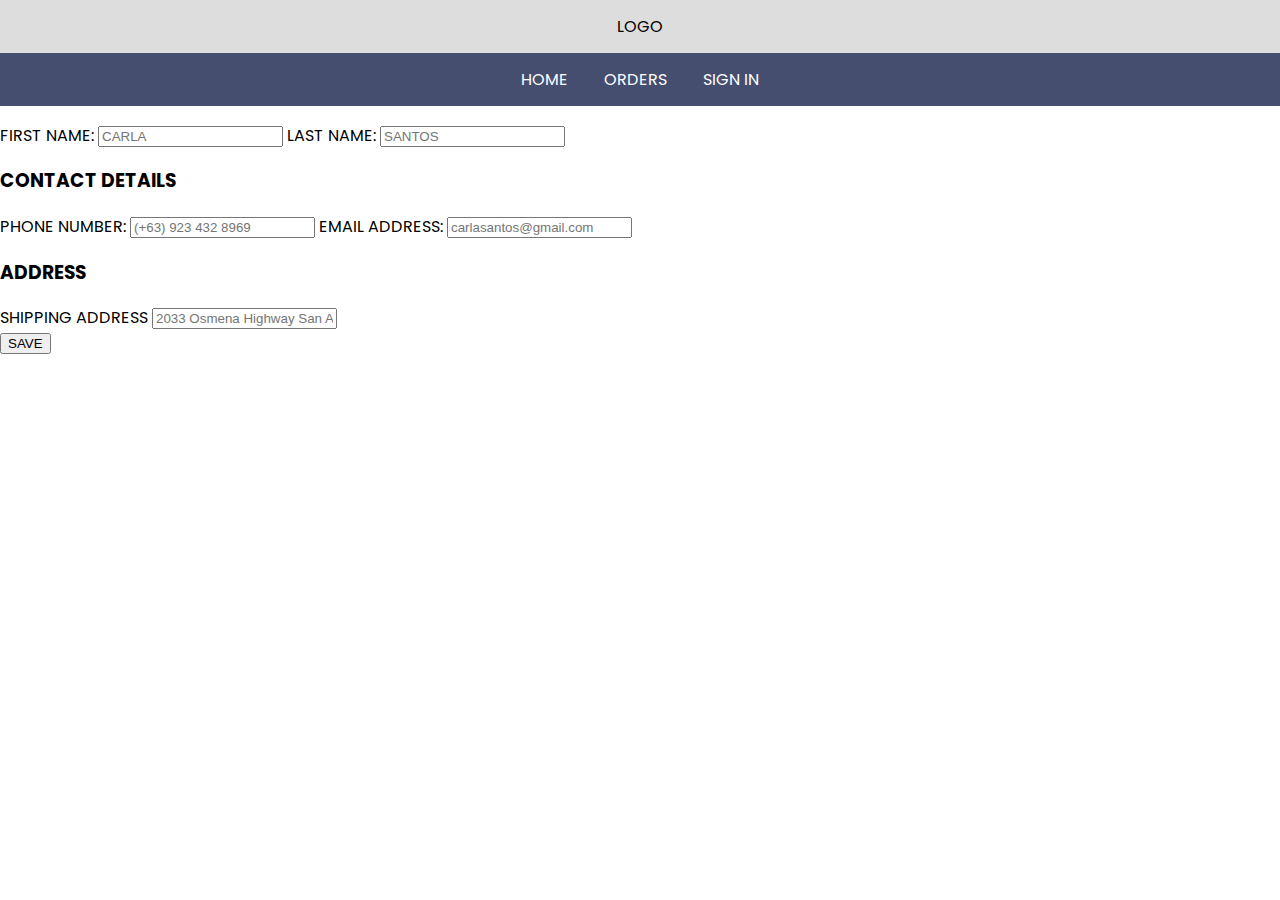
==== account.html @ 100e6734 "ADD - account.html" ====
<!DOCTYPE html>
<html lang="en">
  <head>
    <meta charset="UTF-8">
    <meta http-equiv="X-UA-Compatible" content="IE=edge">
    <meta name="viewport" content="width=device-width, initial-scale=1.0">
    <title>Tropical Hut</title>
    <link rel="stylesheet" type="text/css" href="styles.css">
    <link rel="icon" href="images/icon/online_fraud.png" type="image/png">
  </head>
  
<!-- BODY -->
<body>

  <!-- NAVIGATION BAR -->
  <nav>
    <ul>
      <a href="index.html">LOGO</a>
      <li><a href="index.html">HOME</a></li>
      <li><a href="about.html">ORDERS</a></li>
      <li><a href="contact.html">SIGN IN</a></li>
    </ul>
  </nav>

<!-- ACCOUNT SECTION -->
  <section class="account-section">
    <div class="account-container">
        <h2>ACCOUNT SETTINGS</h2>

        <form id = "account-form">
            <h3>PERSONAL INFORMATION</h3>
            <label for="name" id="name-label">FIRST NAME:
                <input 
                    id="name" 
                    type="text" 
                    placeholder="CARLA"
                    required>
                </input>
            </label>

            <label for="name" id="name-label">LAST NAME:
                <input 
                    id="name" 
                    type="text" 
                    placeholder="SANTOS"
                    required>
                </input>
            </label>

            <h3>CONTACT DETAILS</h3>
            <label for="name" id="name-label">PHONE NUMBER:
                <input 
                    id="name" 
                    type="text" 
                    placeholder="(+63) 923 432 8969"
                    required>
                </input>
            </label>

            <label for="name" id="name-label">EMAIL ADDRESS:
                <input 
                    id="name" 
                    type="text" 
                    placeholder="carlasantos@gmail.com"
                    required>
                </input>
            </label>

            <h3>ADDRESS</h3>
            <label for="name" id="name-label">SHIPPING ADDRESS
                <input 
                    id="name" 
                    type="text" 
                    placeholder="2033 Osmena Highway San Andres Bukid Manila, Barangay 738, Malate Metro Manila"
                    required>
                </input>
            </label>
        </form>

        <button>SAVE</button>
            
        </div>
    </div>
  </section>



</body>
</html>
---- styles.css ----
@import url('https://fonts.googleapis.com/css2?family=Poppins&display=swap');


/* BODY - START */

body{
  margin: 0;
  font-family: 'Poppins', sans-serif;
}

/* BODY - END */

/* NAVIGATION BAR  -START */
nav {
    position: fixed;
    top: 0;
    left: 0;
    width: 100%;
    color: #fff;
    background-color: #454E6F;
    overflow: hidden;
    z-index: 999;
  }
  
  nav ul {
    margin: 0;
    padding: 0;
    list-style: none;
    text-align: center;
  }
  
  nav li {
    display: inline-block;
  }
  
  nav a {
    display: block;
    color: white;
    text-align: center;
    padding: 14px 16px;
    text-decoration: none;
  }
  
  nav a:hover {
    background-color: #ddd;
    color: black;
  }

/* NAVIGATION BAR  - END */

/* FOOTER - START */
.footer-section{
  display: block;
  height: fit-content;
}

  .footer-text{
    display: flex;
    justify-content: center;
  }

  .footer-section h5{
    text-align: center;
    height: fit-content;
    font-weight: 500;
    font-size: 20px;
    line-height: 30px;

    color: #60646C;
  }

  .footer-section .contents{
    display: inline;
    width: 600px;
    padding-right: 30px;
  }

  .footer-section .about{
    display: inline;
    width: 600px;
  }

  .footer-section h4{
    width: fit-content;
  }

  .footer-section p{
    width: fit-content;
    text-align: justify;
  }

  .footer-section a{
    width: fit-content;
    color:#0E2038;
  }

  .footer-section a:hover{
    color: #EF6787;

  }

/* FOOTER - END */

/* HOMEPAGE - START*/

  /* First Section */
  .first-section {
    background-color: #F3F7FF; 
    padding: 52px 20px 20px 20px 20px; 
    display: flex;
    justify-content: center;
    height: 100vh;
  }

    .first-section h1{
      font-weight: 600;
      font-size: 60px;
      line-height: 55px;
      padding-bottom: 40px;
      color: #012A4A;
    }

    .online-fraud-text{
      display: inline;
      color: #EF6787;
    }

    .first-section h3{
      font-weight: 500;
      font-size: 39px;
      line-height: 50px;
      text-align: justify;
      padding-bottom: 50px;
      color: #012A4A;
    }

    .first-section ul li{
      text-decoration: none;
      width: fit-content;
      height: fit-content;
      display: inline-block
    }

    .title-text{
      padding-right: 170px;
    }

    .first-section ul{
      list-style-type: none;
      align-items: center;
      display: flex;
      width: fit-content;
      height: 100vh;
    }

    .first-section img{
      width: 552px;
      height: 420px;
      scale: 1.3;
    }

    .start-button {
      background-color: #454E6F; 
      border-radius: 50px; 
      color: white; 
      padding: 20px 35px; 
      text-align: center;
      text-decoration: none; 
      display: inline-block;
      font-size: 20px;
      cursor: pointer; 
      box-shadow: none;
      border: none;
    }

    .start-button:hover{
      background-color:  #566394;      
    }


  /* Content Section */

  .content-section{
    text-align: center;
    display: block;
    height: 100vh;
  }

    .content-section h2{
      font-weight: 600;
      font-size: 39px;
      line-height: 55px;
      color: #0E2038;
      padding-top: 10px;
    }

    .content-section ul li{
      width: fit-content;
      height: fit-content;
      display: inline-block
    }

    .content-section ul{
      list-style-type: none;
      display: flex;
      width: inherit;
      justify-content: center;
      height: 400px;
      gap: 50px;
      padding: 100px 0;
      
    }

    .content-section a{
      font-weight: 600;
      font-size: 18px;
      line-height: 27px;
      color: #454E6F;
    }

    .content-section ul li div{
      width: 283px;
      height: 230px;
    }

    .content-section a{
      text-decoration: none;
    }

    .overlay{
      background: rgba(137, 194, 217, 0.2);
    }

    .content-section a:hover{
      color: #EF6787;
    }

    .content-image:hover .overlay{
      visibility: hidden;
    }

    .def-list .content-image{
      border: 5px solid #89C2D9;
      border-radius: 20px;
      background: url(images/contents/content1.png) no-repeat center;
      background-size: cover;
    }

    .types-list .content-image{
      border: 5px solid #89C2D9;
      border-radius: 20px;
      background: url(images/contents/content2.png) no-repeat center;
      background-size: cover;
    }

    .protect-list .content-image{
      border: 5px solid #89C2D9;
      border-radius: 20px;
      background: url(images/contents/content3.png) no-repeat center;
      background-size: cover;
    }

    .victim-list .content-image{
      border: 5px solid #89C2D9;
      border-radius: 20px;
      background: url(images/contents/content4.png) no-repeat center;
      background-size: cover;
    }

  /* References Section */
  .references{
    background: rgba(178, 183, 200, 0.22);
    height: 55vh;
  }

    .references h2{
      font-weight: 600;
      font-size: 39px;
      line-height: 55px;
      color: #0E2038;
      padding-top: 10px;
      text-align: center;
    }

    .references ul{
      padding-left: 100px;
    }


    .references li{
      padding-bottom: 20px;
    }

    .references a{
      color: #0F2443;
    }

    .references a:hover{
      color: #EF6787;
    }

/* HOMEPAGE - END*/


/* DEFINITION - START*/

  .definition-section
{
  background: #EEF1F6;
  padding: 60px;
}
  .definition{
    background: #EEF1F6;
    display: flex;
    justify-content: center;
    padding: 100px 0 100px 0;
    height: fit-content;

  }
  .definition-section h2{
    text-align: center;
    color: #1E2023;
    font-weight: 600;
    font-size: 39px;
    line-height: 55px;
  }
  .definition-section p{
    font-weight: 500;
    font-size: 16px;
    line-height: 24px;
    text-align: justify;
    color: #1E2023;
    width: 552px;
  }
  .definition-img {
    background: url(images/definition/definition-image.PNG) no-repeat center;
    background-size: contain;
    width: 500px;
    height: 276px;
    margin: auto 20px auto 0;
  }
  .left{
    display: block;
    width: 696px;
  }

/* DEFINITION - END*/

/* TYPES OF ONLINE FRAUD - START*/

.type-section{
  background: #EEF1F6;
}

  .types-container-odd{
    display: flex;
    justify-content: center;
    background: rgba(96, 100, 108, 0.05);
    height: 290px;
  }

  .types-container-odd .num-container{
    margin-left: 50px;
    display: flex;
    justify-content: center;
    width: 174px;
    height: 201px;
    background: #768D9B;
    border-radius: 0px 0px 10px 10px; 
  }

  .types-container-even{
    display: flex;
    justify-content: center;
    background: #EEF1F6;
    height: 290px;
  }

  .types-container-even .num-container{
    margin-right: 50px;
    display: flex;
    justify-content: center;
    width: 174px;
    height: 201px;
    background: #768D9B;
    border-radius: 0px 0px 10px 10px; 
  }

  .type-section h2{
    width: 1051px;
    font-weight: 600;
    font-size: 31px;
    line-height: 46px;
    color: #0F2443;
    padding: 100px 0 50px 0;
    margin: auto;
    text-align: center;
  }

  .type-section h1{
    font-weight: 500;
    font-size: 96px;
    margin: 0;
    color: #FDFEFF;
    height: 201px;
    width: fit-content;
    line-height: 201px;
  }

  .type-section h4{
    color: #EA3F68;
    font-weight: 600;
    font-size: 24px;
    line-height: 36px;
  }

  .type-section p{
    font-weight: 500;
    font-size: 16px;
    line-height: 24px;
    text-align: justify;
    color: #1E2023;
  }

  .paragraph{
    display: block;
    width: 827px;
  }

/* TYPES OF ONLINE FRAUD  - END*/


/* HOW TO PROTECT - START */
.protect-section{
  background: #EEF1F6;;
    height: fit-content;
    padding: 50px 0;
}

  .protect-section h2{
      width: 940px;
      font-weight: 600;
      font-size: 31px;
      line-height: 46px;
      color: #0F2443;
      padding: 100px 0 100px 0;
      margin:auto;
      text-align: center;
  }
  .protect-section .card p{
    display: block;
    text-align: justify;
    font-weight: 500;
    font-size: 16px;
    line-height: 24px;
    color: #0F2443;
    padding: 40px;
  }
  .protect-section .container{
    display: flex;
    justify-content: center;
    align-items: center;
    flex-wrap: wrap;
    margin-top: 0;
  }

  .protect-section .container .card{
    width: 450px;
    height: 450px;
    background: rgba(96, 100, 108, 0.05);;
    margin:30px 10px;
    display:flex;
    flex-direction: column;
    box-shadow: 0.5px 10px #e6e6e6;
    transition:0.3s ease-in-out;
    margin-top: 5%;

  }
  .protect-section .container .card-container{
    display: flex;
    padding-bottom: 50px;
    justify-content: center;
  }
  .protect-section .container .card .imgBx{
    box-shadow: 0 5px 20px rbga (0,0,0,1.2);
  }

  .protect-section .container .card .imgBx .img-container
  {
    margin-left: auto;
    margin-right: auto;
    scale:0.7;
    border-radius: 15%;
    width: 100px;
    height: 100px;
  }

  .protect-section .container .card .imgBx .img-bg
  {
    margin-left: auto;
    margin-right: auto;
    border-radius: 50%;
    width: 100px;
    height: 100px;
    background: white;
  }

  .protect-section .imgBx:hover .img-container{
    transform: scale(1.1);
  }

  .protect-section .imgBx:hover .img-bg{
    transform: scale(1.1);
  }

  .protect-section .container .card .num-container{
    display: flex;
    justify-content: center;
    width: 48px;
    height: 60px;
    background: #768D9B;
    border-radius: 0px 0px 10px 0px;
  }
  .protect-section h1{
    height: 60px;
    width: fit-content;
    line-height: 60px;
    font-weight: 500;
    font-size: 20px;
    margin: 0;
    color: #FDFEFF;;
  }

  #img1{
    background: url(images/protect/1.png) no-repeat center;
    background-size:cover;
  }

  #img2{
    background: url(images/protect/2.png) no-repeat center;
    background-size:cover;
  }

  #img3{
    background: url(images/protect/3.png) no-repeat center;
    background-size:cover;
  }

  #img4{
    background: url(images/protect/4.png) no-repeat center;
    background-size:cover;
  }

  #img5{
    background: url(images/protect/5.png) no-repeat center;
    background-size:cover;
  }

  #img6{
    background: url(images/protect/6.png) no-repeat center;
    background-size:cover;
  }

  #img7{
    background: url(images/protect/7.png) no-repeat center;
    background-size:cover;
  }

  #img8{
    background: url(images/protect/8.png) no-repeat center;
    background-size:cover;
  }

  #img9{
    background: url(images/protect/9.png) no-repeat center;
    background-size:cover;
  }

  #img10{
    background: url(images/protect/10.png) no-repeat center;
    background-size:cover;
  }

  #img11{
    background: url(images/protect/11.png) no-repeat center;
    background-size:cover;
  }

  #img12{
    background: url(images/protect/12.png) no-repeat center;
    background-size:cover;
    scale: 0.6;
  }
/* HOW TO PROTECT - END */


/* WHAT TO DO - START  */
.victim-section{
  background: #EEF1F6;
  height: fit-content;
  padding: 50px 0;
}

  .victim-section .advice-container{
    display: block;
    margin:auto;
    width: fit-content;
  }

  .victim-section .img-container{
    width: 281px;
    height: 156px;
    border-radius: 10px;
  }

  .victim-section .img-bg{
    width: 281px;
    height: 156px;
    background: white;
    border-radius: 10px;
  }

  .victim-section .org-container{
    display: block;
    padding-right: 10px;
  }

  .victim-section .org-box{
    display: flex;
    margin-left: 15px;
    margin-top: 10px;
  }

  .victim-section .details-box{
    display: block;
  }

  .victim-section .box{
    display: flex;
    padding-bottom: 50px;
  }

  .victim-section .instruction{
    width: 863px;
    height: fit-content;
    background: #DBE3E7;
    border-radius: 0px 10px 0px 0px;

    padding: 15px 0;
    padding-left: 15px;
    font-weight: 500;
    font-size: 18px;
    line-height: 30px;
    text-align: justify;
    color: #35383D;
  }

  .victim-section .num-container{
    width: 150px;
    height: 227px;
    background: #768D9B;
    border-radius: 10px 0px 0px 10px;
    display: flex;
    justify-content: center;
  }

  .victim-section h5{
    font-weight: 500;
    font-size: 16px;
    line-height: 24px;
    color: #012A4A;
    margin: 10px 0;
    text-align: center;
  }

  .victim-section h1{
    font-weight: 500;
    font-size: 96px;
    margin: 0;
    color: #FDFEFF;
    height: 227px;
    width: fit-content;
    line-height: 227px;
  }

  .victim-section h2{
    width: 1038px;
    font-weight: 600;
    font-size: 31px;
    line-height: 46px;
    color: #0F2443;
    padding: 100px 0 100px 0;
    margin:auto;
    text-align: center;
  }

  .victim-section a{
    text-decoration: none;
  }

  .victim-section h5:hover{
    color: #EA3F68;
  }

  #ICC{
    background: url(images/victim/Seal_of_the_FBI_Internet_Crime_Complaint_Center.png) no-repeat center;
    background-size:contain;
    scale: 0.8; 
  }

  #FraudOrg{
    background: url(images/victim/fraudOrg.PNG) no-repeat center;
    background-size:contain;  
  }

  #BB{
    background: url(images/victim/BBB.png) no-repeat center;
    background-size:contain;
  }

  #DOJ{
    background: url(images/victim/DOJ.png) no-repeat center;
    background-size:contain;
    scale: 0.8; 
  }

  #PNP{
    background: url(images/victim/anti-cybercrime-group.png) no-repeat center;
    background-size:contain;
    scale: 0.8; 
  }

  #NBI{
    background: url(images/victim/nbi.png) no-repeat center;
    background-size:contain;
    scale: 0.8; 
  }
/* WHAT TO DO - END */

/* ABOUT - START*/
.about-section{
  height: fit-content;
  background:  #EEF1F6;
  display: flex;
  justify-content: center;
  padding: 220px 0 170px 0;
}

  .about-section h2{
    font-weight: 600;
    font-size: 39px;
    line-height: 55px;
    color: #35383D;
  }

  .about-section p{
    font-weight: 500;
    font-size: 16px;
    line-height: 24px;
    text-align: justify;
    color: #35383D;
    width: 552px;
  }

  .img-about{
    background: url(images/about/about-image.png) no-repeat center;
    background-size: contain;
    width: 500px;
    height: 276px;
    margin: auto 50px auto 0;
  }

  .about-text{
    display: block;
    margin-left: 50px;
  }

/* ABOUT - END */

/* CONTACT - START */
.contact-section{
  height: fit-content;
  background: #EEF1F6;
  padding: 220px 0 170px 0;
  display: block;
}

  .contact-icon{
    width: 89px;
    height: 90.96px;
  }

  .contact-section h2{
    font-weight: 600;
    font-size: 39px;
    line-height: 55px;
    color: #35383D;
    width: fit-content;
    height: fit-content;
    margin: 0 auto;
    margin-top: -80px;
    padding-bottom: 80px;
  }

  .contact-section h4{
    font-weight: 700;
    font-size: 20px;
    line-height: 30px;
    color: #35383D;
  }

  .contact-section h5{
    font-weight: 500;
    font-size: 16px;
    line-height: 24px;
    text-align: justify;
    width: fit-content;
    color: #35383D;  
    margin: auto;
  }

  .contact-box{
    width: 258px;
    height: 247px;
    display: block;
    text-align: center;
    margin: auto;
    padding: 0 100px;
  }

  .contact-icon{
    width: 258px;
  }

  .contact-container{
    width: fit-content;
    height: fit-content;
    display: flex;
    margin: auto;
    padding: 50px 0;
  }

  #email-img{
    background: url(images/contact/email.png) no-repeat center;
    background-size:contain;
  }

  #phone-img{
    background: url(images/contact/phone.png) no-repeat center;
    background-size:contain;
  }

  #office-img{
    background: url(images/contact/location.png) no-repeat center;
    background-size:contain;
  }
/* CONTACT - END */
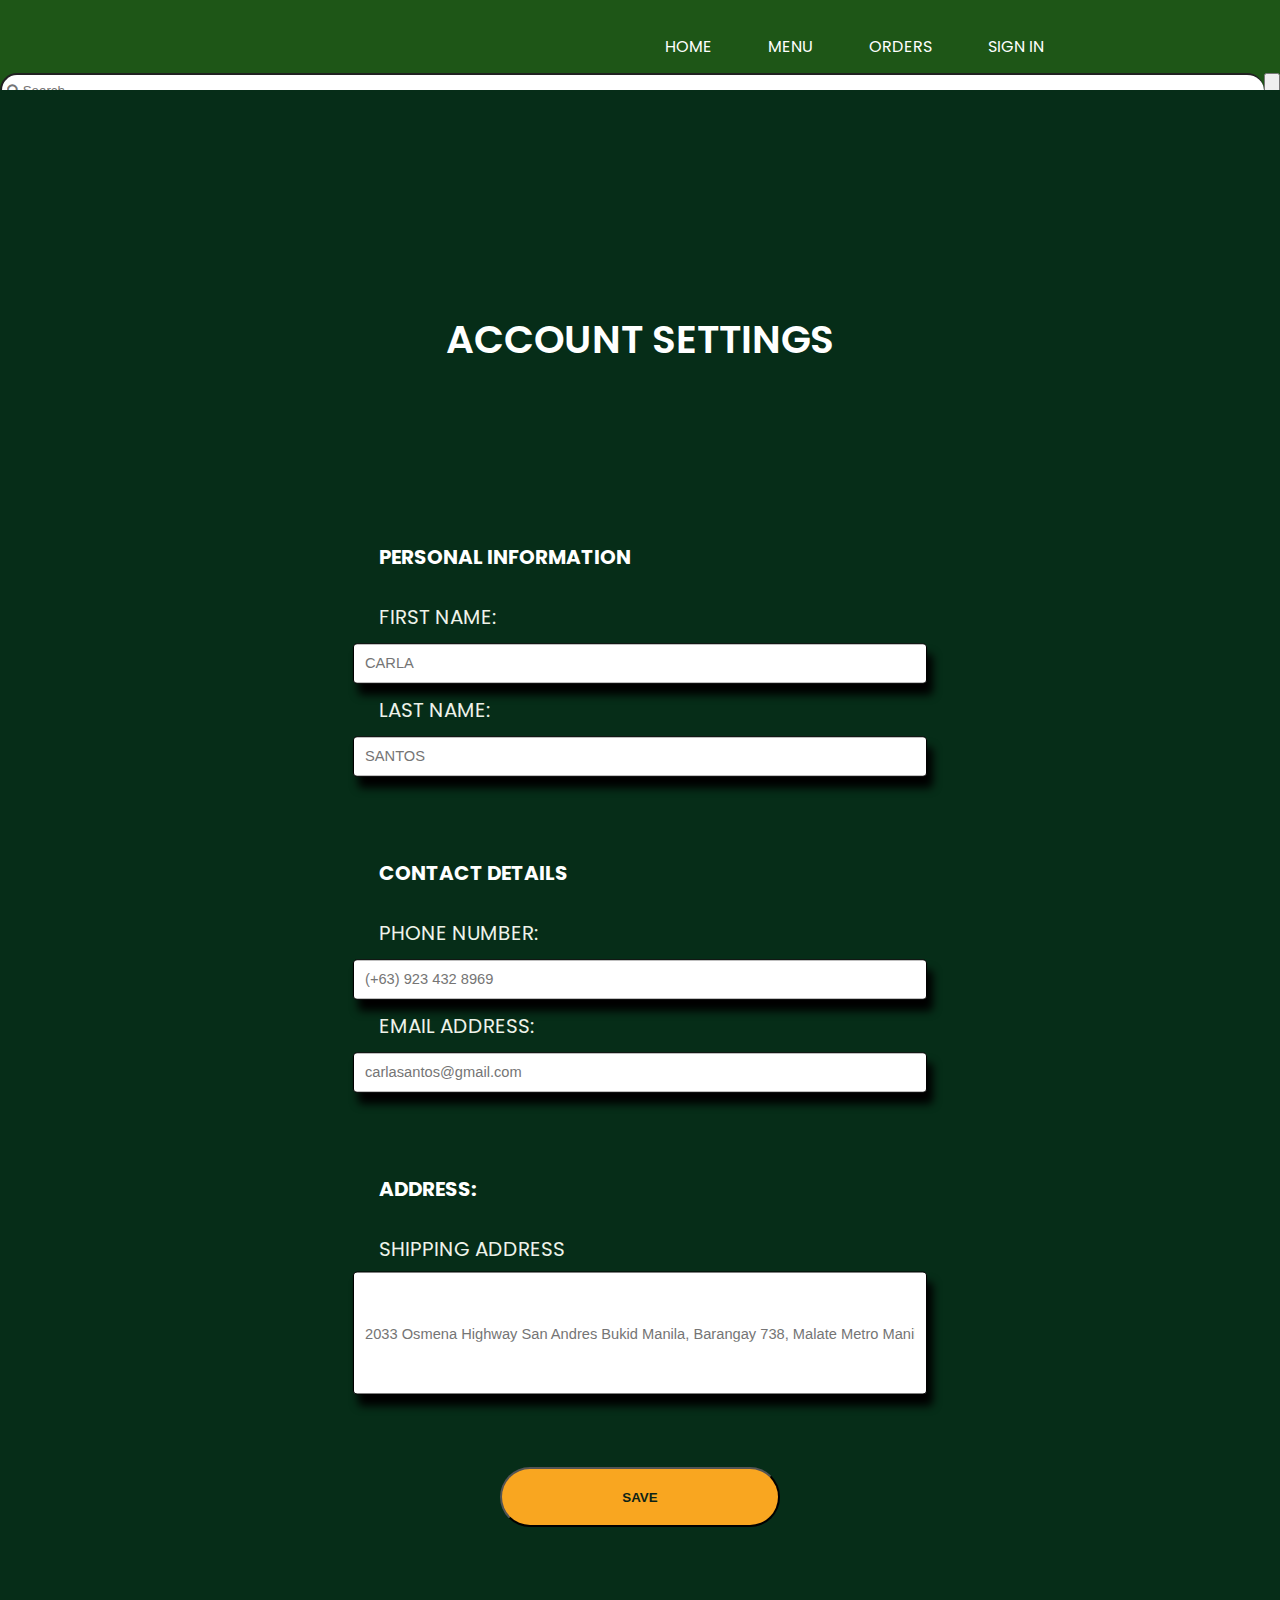
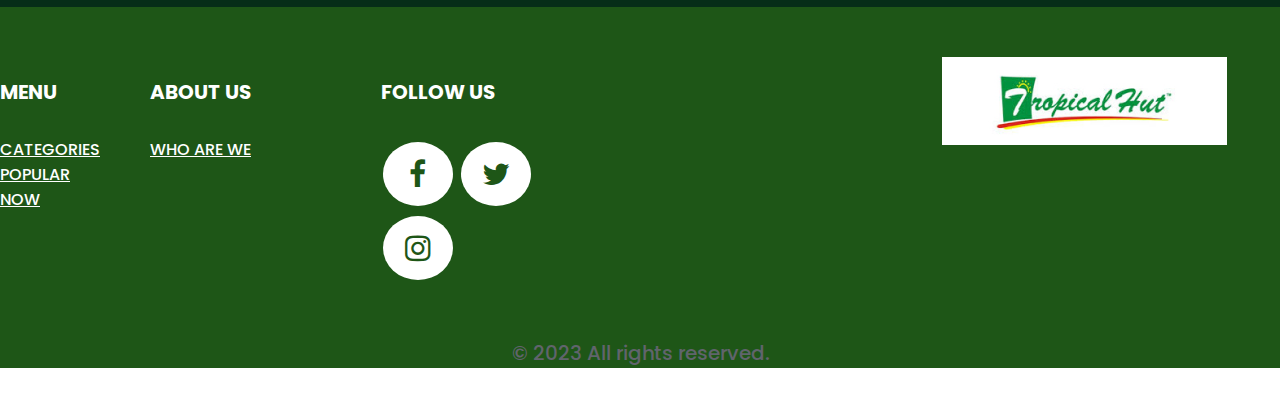
==== commit 62e69a86: "Add files via upload" ====
--- a/account.html
+++ b/account.html
@@ -1,89 +1,129 @@
-<!DOCTYPE html>
-<html lang="en">
-  <head>
-    <meta charset="UTF-8">
-    <meta http-equiv="X-UA-Compatible" content="IE=edge">
-    <meta name="viewport" content="width=device-width, initial-scale=1.0">
-    <title>Tropical Hut</title>
-    <link rel="stylesheet" type="text/css" href="styles.css">
-    <link rel="icon" href="images/icon/online_fraud.png" type="image/png">
-  </head>
-  
-<!-- BODY -->
-<body>
-
-  <!-- NAVIGATION BAR -->
-  <nav>
-    <ul>
-      <a href="index.html">LOGO</a>
-      <li><a href="index.html">HOME</a></li>
-      <li><a href="about.html">ORDERS</a></li>
-      <li><a href="contact.html">SIGN IN</a></li>
-    </ul>
-  </nav>
-
-<!-- ACCOUNT SECTION -->
-  <section class="account-section">
-    <div class="account-container">
-        <h2>ACCOUNT SETTINGS</h2>
-
-        <form id = "account-form">
-            <h3>PERSONAL INFORMATION</h3>
-            <label for="name" id="name-label">FIRST NAME:
-                <input 
-                    id="name" 
-                    type="text" 
-                    placeholder="CARLA"
-                    required>
-                </input>
-            </label>
-
-            <label for="name" id="name-label">LAST NAME:
-                <input 
-                    id="name" 
-                    type="text" 
-                    placeholder="SANTOS"
-                    required>
-                </input>
-            </label>
-
-            <h3>CONTACT DETAILS</h3>
-            <label for="name" id="name-label">PHONE NUMBER:
-                <input 
-                    id="name" 
-                    type="text" 
-                    placeholder="(+63) 923 432 8969"
-                    required>
-                </input>
-            </label>
-
-            <label for="name" id="name-label">EMAIL ADDRESS:
-                <input 
-                    id="name" 
-                    type="text" 
-                    placeholder="carlasantos@gmail.com"
-                    required>
-                </input>
-            </label>
-
-            <h3>ADDRESS</h3>
-            <label for="name" id="name-label">SHIPPING ADDRESS
-                <input 
-                    id="name" 
-                    type="text" 
-                    placeholder="2033 Osmena Highway San Andres Bukid Manila, Barangay 738, Malate Metro Manila"
-                    required>
-                </input>
-            </label>
-        </form>
-
-        <button>SAVE</button>
-            
-        </div>
-    </div>
-  </section>
-
-
-
-</body>
+<!DOCTYPE html>
+<html lang="en">
+  <head>
+    <meta charset="UTF-8">
+    <meta http-equiv="X-UA-Compatible" content="IE=edge">
+    <meta name="viewport" content="width=device-width, initial-scale=1.0">
+    <title>Tropical Hut</title>
+    <link rel="stylesheet" type="text/css" href="styles.css">
+    <link rel="icon" href="images/icon/online_fraud.png" type="image/png">
+    <link rel="stylesheet" href="https://cdnjs.cloudflare.com/ajax/libs/font-awesome/4.7.0/css/font-awesome.min.css">
+  </head>
+  
+<!-- BODY -->
+<body>
+
+<!-- NAVIGATION BAR -->
+<nav>
+    <ul>
+      <li><a href="index.html">HOME</a></li>
+      <li><a href="menu.html">MENU</a></li>
+      <li><a href="order.html">ORDERS</a></li>
+      <li><a href="account.html">SIGN IN</a></li>
+    </ul>
+    <div class="wrap">
+      <div class="search">
+         <input type="text" class="searchTerm" placeholder="&#xF002; Search" style="font-family:Arial, FontAwesome">
+         <button type="submit" class="searchButton">
+        </button>
+      </div>
+   </div>
+  </nav>
+
+<!-- ACCOUNT SECTION -->
+  <section class="account-section">
+    <div class="account-container">
+        <h2>ACCOUNT SETTINGS</h2>
+
+        <form id = "account-form">
+            <h3>PERSONAL INFORMATION</h3>
+            <label for="name" id="name-label">FIRST NAME:
+            </label>
+            <input 
+                    id="name" 
+                    type="text" 
+                    placeholder="CARLA"
+                    required>
+                </input>
+
+            <label for="name" id="name-label">LAST NAME:
+            </label>
+                <input 
+                    id="name" 
+                    type="text" 
+                    placeholder="SANTOS"
+                    required>
+                </input>
+
+            <h3>CONTACT DETAILS</h3>
+            <label for="name" id="name-label">PHONE NUMBER:
+            </label>
+                <input 
+                    id="name" 
+                    type="text" 
+                    placeholder="(+63) 923 432 8969"
+                    required>
+                </input>
+
+            <label for="name" id="name-label">EMAIL ADDRESS:
+            </label>
+                <input 
+                    id="name" 
+                    type="text" 
+                    placeholder="carlasantos@gmail.com"
+                    required>
+                </input>
+            
+
+            <h3>ADDRESS:</h3>
+            <label for="name" id="name-label">SHIPPING ADDRESS
+            </label>
+                <input class="address"
+                    id="name" 
+                    type="text" 
+                    placeholder="2033 Osmena Highway San Andres Bukid Manila, Barangay 738, Malate Metro Manila"
+                    required>
+                </input>
+            <div class="center">
+            <button class="start-button" onclick="location.href='index.html#content-section'">SAVE</button>
+        </div>
+    </form>
+
+        </div>
+    </div>
+  </section>
+
+    <!-- FOOTER SECTION -->
+    <section class="footer-section"> 
+        <div class="footer-container">
+          <div class="footer-menu">
+            <h3>MENU</h3>
+            <a href="menu.html">CATEGORIES</a><br>
+            <a href="#popular-now">POPULAR NOW</a>
+          </div>
+
+          <div class="footer-about">
+            <h3>ABOUT US</h3>
+            <a href="#who-section">WHO ARE WE</a>
+          </div>
+
+          <div class="footer-follow">
+            <h3>FOLLOW US</h3>
+            <div class="follow">
+            <i href="#" class="fa fa-facebook"></i>
+            <i href="#" class="fa fa-twitter"></i>
+            <i href="#" class="fa fa-instagram"></i>
+          </div>
+        </div>
+          <div class="topicalhut"><img src="imgs/footer-logo.png" alt="topicalhut">
+          </div>
+        </div>
+        <h5>© 2023 All rights reserved.<h5>
+    </section>
+
+  </div>
+
+
+  </div>
+</body>
 </html>--- a/styles.css
+++ b/styles.css
@@ -5,853 +5,716 @@
 
 body{
   margin: 0;
-  font-family: 'Poppins', sans-serif;
+  font-family: 'Poppins';
 }
 
 /* BODY - END */
 
-/* NAVIGATION BAR  -START */
 nav {
-    position: fixed;
+  position: fixed;
+  top: 0;
+  left: 0;
+  width: 100%;
+  height: 10vh;
+  background-color: #1E5617;
+  overflow: hidden;
+  z-index: 999;
+}
+
+nav ul {
+  margin: 0;
+  padding-right: 200px;
+  list-style: none;
+  text-align: right;
+}
+
+nav li {
+  display: inline-block;
+  padding-right: 20px;
+  padding-top: 20px;
+}
+.search {
+  width: 100%;
+  position: relative;
+  display: flex;
+}
+
+.searchTerm {
+  width: 100%;
+  border-right: none;
+  padding: 5px;
+  height: 20px;
+  border-radius: 75px 75px;
+  outline: none;
+}
+.wrap{
+  position: relative;
     top: 0;
     left: 0;
-    width: 100%;
-    color: #fff;
-    background-color: #454E6F;
-    overflow: hidden;
-    z-index: 999;
-  }
-  
-  nav ul {
-    margin: 0;
-    padding: 0;
-    list-style: none;
-    text-align: center;
-  }
-  
-  nav li {
-    display: inline-block;
-  }
-  
-  nav a {
-    display: block;
-    color: white;
-    text-align: center;
-    padding: 14px 16px;
-    text-decoration: none;
-  }
-  
-  nav a:hover {
-    background-color: #ddd;
-    color: black;
-  }
+    transform: none;
+}
+
+nav a {
+  display: block;
+  color: white;
+  text-align: center;
+  padding: 14px 16px;
+  text-decoration: none;
+}
+
+nav a:hover {
+  border-radius: 75px 75px;
+  background-color: #FDE125;
+  color: black;
+}
 
 /* NAVIGATION BAR  - END */
 
-/* FOOTER - START */
-.footer-section{
-  display: block;
-  height: fit-content;
-}
-
-  .footer-text{
-    display: flex;
-    justify-content: center;
-  }
-
-  .footer-section h5{
-    text-align: center;
-    height: fit-content;
-    font-weight: 500;
-    font-size: 20px;
-    line-height: 30px;
-
-    color: #60646C;
-  }
-
-  .footer-section .contents{
-    display: inline;
-    width: 600px;
-    padding-right: 30px;
-  }
-
-  .footer-section .about{
-    display: inline;
-    width: 600px;
-  }
-
-  .footer-section h4{
-    width: fit-content;
-  }
-
-  .footer-section p{
-    width: fit-content;
-    text-align: justify;
-  }
-
-  .footer-section a{
-    width: fit-content;
-    color:#0E2038;
-  }
-
-  .footer-section a:hover{
-    color: #EF6787;
-
-  }
-
-/* FOOTER - END */
-
 /* HOMEPAGE - START*/
 
-  /* First Section */
-  .first-section {
-    background-color: #F3F7FF; 
+  /* Home Section */
+  .home-section{
+    background-color: #195115; 
+  }
+  .home-section img{
+    background-position: center;
+    background-size: cover;
+    height: 80vh;
+  }
+  /* Categories Section */
+  .categories-section{
     padding: 52px 20px 20px 20px 20px; 
     display: flex;
     justify-content: center;
+    background: #195115;
     height: 100vh;
-  }
-
-    .first-section h1{
-      font-weight: 600;
-      font-size: 60px;
-      line-height: 55px;
-      padding-bottom: 40px;
-      color: #012A4A;
-    }
-
-    .online-fraud-text{
-      display: inline;
-      color: #EF6787;
-    }
-
-    .first-section h3{
-      font-weight: 500;
-      font-size: 39px;
-      line-height: 50px;
-      text-align: justify;
-      padding-bottom: 50px;
-      color: #012A4A;
-    }
-
-    .first-section ul li{
-      text-decoration: none;
-      width: fit-content;
-      height: fit-content;
-      display: inline-block
-    }
-
-    .title-text{
-      padding-right: 170px;
-    }
-
-    .first-section ul{
-      list-style-type: none;
-      align-items: center;
-      display: flex;
-      width: fit-content;
-      height: 100vh;
-    }
-
-    .first-section img{
-      width: 552px;
-      height: 420px;
-      scale: 1.3;
-    }
-
-    .start-button {
-      background-color: #454E6F; 
-      border-radius: 50px; 
-      color: white; 
-      padding: 20px 35px; 
-      text-align: center;
-      text-decoration: none; 
-      display: inline-block;
-      font-size: 20px;
-      cursor: pointer; 
-      box-shadow: none;
-      border: none;
-    }
-
-    .start-button:hover{
-      background-color:  #566394;      
-    }
-
-
-  /* Content Section */
-
-  .content-section{
-    text-align: center;
-    display: block;
-    height: 100vh;
-  }
-
-    .content-section h2{
-      font-weight: 600;
-      font-size: 39px;
-      line-height: 55px;
-      color: #0E2038;
-      padding-top: 10px;
-    }
-
-    .content-section ul li{
-      width: fit-content;
-      height: fit-content;
-      display: inline-block
-    }
-
-    .content-section ul{
-      list-style-type: none;
-      display: flex;
-      width: inherit;
-      justify-content: center;
-      height: 400px;
-      gap: 50px;
-      padding: 100px 0;
       
-    }
-
-    .content-section a{
-      font-weight: 600;
-      font-size: 18px;
-      line-height: 27px;
-      color: #454E6F;
-    }
-
-    .content-section ul li div{
-      width: 283px;
-      height: 230px;
-    }
-
-    .content-section a{
-      text-decoration: none;
-    }
-
-    .overlay{
-      background: rgba(137, 194, 217, 0.2);
-    }
-
-    .content-section a:hover{
-      color: #EF6787;
-    }
-
-    .content-image:hover .overlay{
-      visibility: hidden;
-    }
-
-    .def-list .content-image{
-      border: 5px solid #89C2D9;
-      border-radius: 20px;
-      background: url(images/contents/content1.png) no-repeat center;
-      background-size: cover;
-    }
-
-    .types-list .content-image{
-      border: 5px solid #89C2D9;
-      border-radius: 20px;
-      background: url(images/contents/content2.png) no-repeat center;
-      background-size: cover;
-    }
-
-    .protect-list .content-image{
-      border: 5px solid #89C2D9;
-      border-radius: 20px;
-      background: url(images/contents/content3.png) no-repeat center;
-      background-size: cover;
-    }
-
-    .victim-list .content-image{
-      border: 5px solid #89C2D9;
-      border-radius: 20px;
-      background: url(images/contents/content4.png) no-repeat center;
-      background-size: cover;
-    }
-
-  /* References Section */
-  .references{
-    background: rgba(178, 183, 200, 0.22);
-    height: 55vh;
-  }
-
-    .references h2{
-      font-weight: 600;
-      font-size: 39px;
-      line-height: 55px;
-      color: #0E2038;
-      padding-top: 10px;
-      text-align: center;
-    }
-
-    .references ul{
-      padding-left: 100px;
-    }
-
-
-    .references li{
-      padding-bottom: 20px;
-    }
-
-    .references a{
-      color: #0F2443;
-    }
-
-    .references a:hover{
-      color: #EF6787;
-    }
-
-/* HOMEPAGE - END*/
-
-
-/* DEFINITION - START*/
-
-  .definition-section
-{
-  background: #EEF1F6;
-  padding: 60px;
-}
-  .definition{
-    background: #EEF1F6;
-    display: flex;
-    justify-content: center;
-    padding: 100px 0 100px 0;
-    height: fit-content;
-
-  }
-  .definition-section h2{
-    text-align: center;
-    color: #1E2023;
+  }
+  .categories-section h2{
     font-weight: 600;
     font-size: 39px;
     line-height: 55px;
-  }
-  .definition-section p{
-    font-weight: 500;
-    font-size: 16px;
-    line-height: 24px;
-    text-align: justify;
-    color: #1E2023;
-    width: 552px;
-  }
-  .definition-img {
-    background: url(images/definition/definition-image.PNG) no-repeat center;
-    background-size: contain;
-    width: 500px;
-    height: 276px;
-    margin: auto 20px auto 0;
-  }
-  .left{
+    color: #F29C00;
+    padding-top: 10px;
+    margin-left: 30px;
+  }
+  .categories-section h3{
+  padding-top: 3px;
+  }
+  .categories .categories-container{
     display: block;
-    width: 696px;
-  }
-
-/* DEFINITION - END*/
-
-/* TYPES OF ONLINE FRAUD - START*/
-
-.type-section{
-  background: #EEF1F6;
-}
-
-  .types-container-odd{
-    display: flex;
+    margin: auto;
+    width: fit-content;
+  }
+.categories-section .categories-container-item{
+  display: block;
+  padding-right: 10px;
+  width: 230px;
+  height: 250px;
+  background: #062D18;
+  border-radius: 10px;
+  margin-left: 15px;
+  text-align: center;
+  padding-bottom: 20px;
+  -webkit-transition: opacity 0.3s ease-in-out;
+  -moz-transition: opacity 0.3s ease-in-out;
+  -ms-transition: opacity 0.3s ease-in-out;
+  -o-transition: opacity 0.3s ease-in-out;
+  transition: opacity 0.3s ease-in-out;
+  opacity: 1;
+}
+.categories-container-item:hover {
+  opacity: 0.5;
+}
+.categories-section .categories-item-pic{
+  box-shadow: 0 5px 20px rbga (0,0,0,1.2);
+}
+.categories-section .img-container
+{
+  width: 281px;
+  height: 226px;
+  border-radius: 10px;
+}
+.categories-section .categories-item-text{
+height: 40px;
+width: 240px;
+background: #F9A620;
+border-radius: 10px;
+padding-bottom: 1px;
+}
+.categories-section .img-bg
+{
+  background: #062D18;
+  border-radius: 10px;
+}
+.categories-section .imgBx:hover .img-container{
+  transform: scale(1.1);
+}
+.categories-section .imgBx:hover .img-bg{
+  transform: scale(1.1);
+}
+.categories-section .categories-container-row{
+  display: flex;
+    margin-left: 15px;
+    margin-top: 40px;
+}
+#cat-1{
+  background: url(imgs/home/cat-1.png) no-repeat center;
+  object-fit: contain;
+  object-position: center;
+}
+#cat-2{
+  background: url(imgs/home/cat-2.png) no-repeat center;
+  object-fit: contain;
+  object-position: center;
+}
+#cat-3{
+  background: url(imgs/home/cat-3.png) no-repeat center;
+  object-fit: contain;
+  object-position: center;
+}
+#cat-4{
+  background: url(imgs/home/cat-4.png) no-repeat center;
+  object-fit: contain;
+  object-position: center;
+}
+#cat-5{
+  background: url(imgs/home/cat-5.png) no-repeat center;
+  object-fit: contain;
+  object-position: center;
+}
+#cat-6{
+  background: url(imgs/home/cat-6.png) no-repeat center;
+  object-fit: contain;
+  object-position: center;
+}
+#cat-7{
+  background: url(imgs/home/cat-7.png) no-repeat center;
+  object-fit: contain;
+  object-position: center;
+}
+#cat-8{
+  background: url(imgs/home/cat-8.png) no-repeat center;
+  object-fit: contain;
+  object-position: center;
+}
+.popular-section{
+  padding: 100px;
+    display: block;
+    height: 70vh;
+    background: #062D18;
+
+}
+.popular-section h2{
+  font-weight: 600;
+    font-size: 39px;
+    line-height: 55px;
+    color: #F29C00;
+    padding-top: 10px;
+    margin-left: 60px;
+}
+.popular-section .btn{
+  border-radius: 75px 75px;
+  background: #195115;
+  padding-top: 5px;
+  text-align: center;
+  width: 140px;
+  height: 30px;
+  color: #fff;
+}
+button.btn{
+  font-size: 15px;
+   padding:7px;
+   border: 1px solid #FFF;
+   color: #FFF;
+   display: block;
+   margin: 20px auto;
+   margin-bottom: 70px;
+   background: transparent;
+   transition: .2s ease-in-out 0s;
+}
+button.btn:hover{
+  cursor: pointer;
+  transform: scale(1.20);
+  background: #F29C00;
+  color: #000;
+  }
+.popular-section .popular-container{
+  display: flex;
+  margin-left: 15px;
+  margin-top: 40px;
+  text-align: center;
+  margin-right: 50px;
+}
+.popular-section .popular-text{
+  display: block;
+}
+.popular-section .popular-item{
+  background: #FDEB76;
+  display: block;
+  padding-right: 10px;
+  width: 230px;
+  height: 250px;
+  border-radius: 10px;
+  margin-left: 15px;
+  text-align: center;
+  padding-bottom: 20px;
+}
+.popular-section .img-container
+{
+  width: 100px;
+  height: 100px;
+  border-radius: 50px;
+}
+.popular-section .h5{
+  display: flex;
+}
+.popular-section .img-bg
+{
+  background: #F29C00;
+  border-radius: 50px;
+  width: 50px;
+  height: 60px;
+}
+.popular-section .imgBx:hover .img-container{
+  transform: scale(1.1);
+}
+.popular-section .imgBx:hover .img-bg{
+  transform: scale(1.1);
+}
+#burger{
+  background: url(images/home/burger.png) no-repeat center;
+  object-fit: contain;
+  object-position: center;
+}
+/*Start of Who Section*/
+.who-section{
+    text-align: center;
     justify-content: center;
-    background: rgba(96, 100, 108, 0.05);
-    height: 290px;
-  }
-
-  .types-container-odd .num-container{
-    margin-left: 50px;
-    display: flex;
-    justify-content: center;
-    width: 174px;
-    height: 201px;
-    background: #768D9B;
-    border-radius: 0px 0px 10px 10px; 
-  }
-
-  .types-container-even{
-    display: flex;
-    justify-content: center;
-    background: #EEF1F6;
-    height: 290px;
-  }
-
-  .types-container-even .num-container{
-    margin-right: 50px;
-    display: flex;
-    justify-content: center;
-    width: 174px;
-    height: 201px;
-    background: #768D9B;
-    border-radius: 0px 0px 10px 10px; 
-  }
-
-  .type-section h2{
-    width: 1051px;
-    font-weight: 600;
-    font-size: 31px;
-    line-height: 46px;
-    color: #0F2443;
-    padding: 100px 0 50px 0;
-    margin: auto;
-    text-align: center;
-  }
-
-  .type-section h1{
-    font-weight: 500;
-    font-size: 96px;
-    margin: 0;
-    color: #FDFEFF;
-    height: 201px;
-    width: fit-content;
-    line-height: 201px;
-  }
-
-  .type-section h4{
-    color: #EA3F68;
-    font-weight: 600;
-    font-size: 24px;
-    line-height: 36px;
-  }
-
-  .type-section p{
-    font-weight: 500;
-    font-size: 16px;
-    line-height: 24px;
-    text-align: justify;
-    color: #1E2023;
-  }
-
-  .paragraph{
+    padding: 100px;
     display: block;
-    width: 827px;
-  }
-
-/* TYPES OF ONLINE FRAUD  - END*/
-
-
-/* HOW TO PROTECT - START */
-.protect-section{
-  background: #EEF1F6;;
-    height: fit-content;
-    padding: 50px 0;
-}
-
-  .protect-section h2{
-      width: 940px;
-      font-weight: 600;
-      font-size: 31px;
-      line-height: 46px;
-      color: #0F2443;
-      padding: 100px 0 100px 0;
-      margin:auto;
-      text-align: center;
-  }
-  .protect-section .card p{
-    display: block;
-    text-align: justify;
-    font-weight: 500;
-    font-size: 16px;
-    line-height: 24px;
-    color: #0F2443;
-    padding: 40px;
-  }
-  .protect-section .container{
-    display: flex;
-    justify-content: center;
-    align-items: center;
-    flex-wrap: wrap;
-    margin-top: 0;
-  }
-
-  .protect-section .container .card{
-    width: 450px;
-    height: 450px;
-    background: rgba(96, 100, 108, 0.05);;
+    height: 70vh;
+    background: #fff;
+}
+.who-section .who-tropical-logo{
+  padding-top: 180px;
+}
+/*End of Who Section*/
+
+/*Start of Customer Section*/
+.customer-section{
+  padding-top: 100px;
+  background: #104911;
+  padding: 100px;
+  height: 120vh;
+  justify-content: center;
+}
+.customer-section h2{
+  text-align: center;
+  font-weight: 600;
+  font-size: 39px;
+  line-height: 55px;
+  color: #FDEEA1;
+  padding-top: 100px;
+  margin-left: 200px;
+}
+.customer-section h3{
+  color: #F29C00;
+}
+.customer-section .container{
+  display: inline-flex;
+  padding-bottom: 50px;
+  margin-left: 100px;
+}
+.customer-section .customer-container{
+  display: block;
+  margin:auto;
+  width: fit-content;
+
+}
+.customer-section img{
+width: 100px;
+height: 100px;
+border-radius: 50px;
+margin-right: 40px;
+}
+.customer-section .customer-review{
+margin-left: 20px;
+display: inline-block;
+}
+.customer-section .face{
+  display: flex;
+}
+.customer-section p{
+  padding-left: 140px;
+  color: #fff;
+}
+.customer-section .checked{
+  color: orange;
+}
+.customer-section .rate{
+  padding-left: 140px;
+}
+.customer-section .customer-container-left{
+    width: 700px;
+    height: 350px;
+    background: #0E4213;
     margin:30px 10px;
     display:flex;
     flex-direction: column;
-    box-shadow: 0.5px 10px #e6e6e6;
+    box-shadow: 0.5px 10px #062D18;
     transition:0.3s ease-in-out;
-    margin-top: 5%;
-
-  }
-  .protect-section .container .card-container{
-    display: flex;
-    padding-bottom: 50px;
+    margin-top: 10px;
     justify-content: center;
-  }
-  .protect-section .container .card .imgBx{
-    box-shadow: 0 5px 20px rbga (0,0,0,1.2);
-  }
-
-  .protect-section .container .card .imgBx .img-container
-  {
-    margin-left: auto;
-    margin-right: auto;
-    scale:0.7;
-    border-radius: 15%;
-    width: 100px;
-    height: 100px;
-  }
-
-  .protect-section .container .card .imgBx .img-bg
-  {
-    margin-left: auto;
-    margin-right: auto;
-    border-radius: 50%;
-    width: 100px;
-    height: 100px;
-    background: white;
-  }
-
-  .protect-section .imgBx:hover .img-container{
-    transform: scale(1.1);
-  }
-
-  .protect-section .imgBx:hover .img-bg{
-    transform: scale(1.1);
-  }
-
-  .protect-section .container .card .num-container{
-    display: flex;
-    justify-content: center;
-    width: 48px;
-    height: 60px;
-    background: #768D9B;
-    border-radius: 0px 0px 10px 0px;
-  }
-  .protect-section h1{
-    height: 60px;
-    width: fit-content;
-    line-height: 60px;
-    font-weight: 500;
-    font-size: 20px;
-    margin: 0;
-    color: #FDFEFF;;
-  }
-
-  #img1{
-    background: url(images/protect/1.png) no-repeat center;
-    background-size:cover;
-  }
-
-  #img2{
-    background: url(images/protect/2.png) no-repeat center;
-    background-size:cover;
-  }
-
-  #img3{
-    background: url(images/protect/3.png) no-repeat center;
-    background-size:cover;
-  }
-
-  #img4{
-    background: url(images/protect/4.png) no-repeat center;
-    background-size:cover;
-  }
-
-  #img5{
-    background: url(images/protect/5.png) no-repeat center;
-    background-size:cover;
-  }
-
-  #img6{
-    background: url(images/protect/6.png) no-repeat center;
-    background-size:cover;
-  }
-
-  #img7{
-    background: url(images/protect/7.png) no-repeat center;
-    background-size:cover;
-  }
-
-  #img8{
-    background: url(images/protect/8.png) no-repeat center;
-    background-size:cover;
-  }
-
-  #img9{
-    background: url(images/protect/9.png) no-repeat center;
-    background-size:cover;
-  }
-
-  #img10{
-    background: url(images/protect/10.png) no-repeat center;
-    background-size:cover;
-  }
-
-  #img11{
-    background: url(images/protect/11.png) no-repeat center;
-    background-size:cover;
-  }
-
-  #img12{
-    background: url(images/protect/12.png) no-repeat center;
-    background-size:cover;
-    scale: 0.6;
-  }
-/* HOW TO PROTECT - END */
-
-
-/* WHAT TO DO - START  */
-.victim-section{
-  background: #EEF1F6;
+    text-align: justify;
+    border-radius: 10px;
+}
+/*End of Who Section*/
+
+/*Start of Footer Section*/
+.footer-section{
+  display: block;
   height: fit-content;
-  padding: 50px 0;
-}
-
-  .victim-section .advice-container{
+  background: #1E5617;
+}
+
+.footer-section .footer-menu{
+  text-decoration: none;
+  width: fit-content;
+  height: fit-content;
+  display: inline-block
+}
+.footer-section .footer-about{
+  width: 258px;
+    height: 247px;
     display: block;
-    margin:auto;
-    width: fit-content;
-  }
-
-  .victim-section .img-container{
-    width: 281px;
-    height: 156px;
-    border-radius: 10px;
-  }
-
-  .victim-section .img-bg{
-    width: 281px;
-    height: 156px;
-    background: white;
-    border-radius: 10px;
-  }
-
-  .victim-section .org-container{
-    display: block;
-    padding-right: 10px;
-  }
-
-  .victim-section .org-box{
-    display: flex;
-    margin-left: 15px;
-    margin-top: 10px;
-  }
-
-  .victim-section .details-box{
-    display: block;
-  }
-
-  .victim-section .box{
-    display: flex;
-    padding-bottom: 50px;
-  }
-
-  .victim-section .instruction{
-    width: 863px;
-    height: fit-content;
-    background: #DBE3E7;
-    border-radius: 0px 10px 0px 0px;
-
-    padding: 15px 0;
-    padding-left: 15px;
-    font-weight: 500;
-    font-size: 18px;
-    line-height: 30px;
-    text-align: justify;
-    color: #35383D;
-  }
-
-  .victim-section .num-container{
-    width: 150px;
-    height: 227px;
-    background: #768D9B;
-    border-radius: 10px 0px 0px 10px;
-    display: flex;
-    justify-content: center;
-  }
-
-  .victim-section h5{
-    font-weight: 500;
-    font-size: 16px;
-    line-height: 24px;
-    color: #012A4A;
-    margin: 10px 0;
-    text-align: center;
-  }
-
-  .victim-section h1{
-    font-weight: 500;
-    font-size: 96px;
-    margin: 0;
-    color: #FDFEFF;
-    height: 227px;
-    width: fit-content;
-    line-height: 227px;
-  }
-
-  .victim-section h2{
-    width: 1038px;
-    font-weight: 600;
-    font-size: 31px;
-    line-height: 46px;
-    color: #0F2443;
-    padding: 100px 0 100px 0;
-    margin:auto;
-    text-align: center;
-  }
-
-  .victim-section a{
-    text-decoration: none;
-  }
-
-  .victim-section h5:hover{
-    color: #EA3F68;
-  }
-
-  #ICC{
-    background: url(images/victim/Seal_of_the_FBI_Internet_Crime_Complaint_Center.png) no-repeat center;
-    background-size:contain;
-    scale: 0.8; 
-  }
-
-  #FraudOrg{
-    background: url(images/victim/fraudOrg.PNG) no-repeat center;
-    background-size:contain;  
-  }
-
-  #BB{
-    background: url(images/victim/BBB.png) no-repeat center;
-    background-size:contain;
-  }
-
-  #DOJ{
-    background: url(images/victim/DOJ.png) no-repeat center;
-    background-size:contain;
-    scale: 0.8; 
-  }
-
-  #PNP{
-    background: url(images/victim/anti-cybercrime-group.png) no-repeat center;
-    background-size:contain;
-    scale: 0.8; 
-  }
-
-  #NBI{
-    background: url(images/victim/nbi.png) no-repeat center;
-    background-size:contain;
-    scale: 0.8; 
-  }
-/* WHAT TO DO - END */
-
-/* ABOUT - START*/
-.about-section{
+    text-align: left;
+    margin: auto;
+    padding: 0 50px;
+}
+.footer-section .footer-container{
+  width: fit-content;
   height: fit-content;
-  background:  #EEF1F6;
-  display: flex;
-  justify-content: center;
-  padding: 220px 0 170px 0;
-}
-
-  .about-section h2{
-    font-weight: 600;
-    font-size: 39px;
-    line-height: 55px;
-    color: #35383D;
-  }
-
-  .about-section p{
-    font-weight: 500;
-    font-size: 16px;
-    line-height: 24px;
-    text-align: justify;
-    color: #35383D;
-    width: 552px;
-  }
-
-  .img-about{
-    background: url(images/about/about-image.png) no-repeat center;
-    background-size: contain;
-    width: 500px;
-    height: 276px;
-    margin: auto 50px auto 0;
-  }
-
-  .about-text{
-    display: block;
-    margin-left: 50px;
-  }
-
-/* ABOUT - END */
-
-/* CONTACT - START */
-.contact-section{
+  display: flex;
+  margin: auto;
+  padding-top: 50px;
+  padding-right: 340px;
+}
+.footer-section h5{
+  text-align: center;
   height: fit-content;
-  background: #EEF1F6;
-  padding: 220px 0 170px 0;
-  display: block;
-}
-
-  .contact-icon{
-    width: 89px;
-    height: 90.96px;
-  }
-
-  .contact-section h2{
-    font-weight: 600;
-    font-size: 39px;
-    line-height: 55px;
-    color: #35383D;
-    width: fit-content;
-    height: fit-content;
-    margin: 0 auto;
-    margin-top: -80px;
-    padding-bottom: 80px;
-  }
-
-  .contact-section h4{
-    font-weight: 700;
-    font-size: 20px;
-    line-height: 30px;
-    color: #35383D;
-  }
-
-  .contact-section h5{
+  font-weight: 500;
+  font-size: 20px;
+  line-height: 30px;
+  color: #60646C;
+}
+.footer-section h3{
+  font-weight: 700;
+  font-size: 20px;
+  line-height: 30px;
+  padding-bottom: 10px;
+  color: #FFF;
+}
+.footer-section a{
     font-weight: 500;
     font-size: 16px;
     line-height: 24px;
     text-align: justify;
     width: fit-content;
-    color: #35383D;  
+    color: white;  
     margin: auto;
-  }
-
-  .contact-box{
-    width: 258px;
-    height: 247px;
-    display: block;
+}
+.footer-section i{
+  font-weight: 500;
+  font-size: 16px;
+  line-height: 24px;
+  text-align: justify;
+  width: fit-content;
+  color: #1E5617;  
+  margin: auto;
+}
+.footer-section .footer-follow {
+  display: inline-block;
+  margin-right: 400px;
+}
+.footer-section .topicalhut{
+  width: 190px;
+}
+
+.footer-section .fa {
+    padding: 20px;
+    font-size: 30px;
+    width: 30px;
     text-align: center;
+    text-decoration: none;
+    margin: 5px 2px;
+    border-radius: 50%;
+
+  }
+  
+  .fa:hover {
+      opacity: 0.7;
+  }
+  .fa-facebook {
+    background: #fff;
+  }
+  
+  .fa-twitter {
+    background: #fff;
+  }
+  
+  .fa-instagram {
+    background: #fff;
+  }
+
+.fa:hover {
+  opacity: 0.7;
+}
+
+/* Start of Account */
+
+.account-section{
+  background: #062D18;
+  padding-top: 180px;
+  align-items: center;
+  font-family: 'Poppins';
+}
+.account-section #account-form{
     margin: auto;
-    padding: 0 100px;
-  }
-
-  .contact-icon{
-    width: 258px;
-  }
-
-  .contact-container{
     width: fit-content;
-    height: fit-content;
+    padding-bottom: 10px;
+    line-height: 40px;
+}
+.account-section label{
+  display: flex;
+  font-size: 2ch;
+  color: #EEF3EA;
+}
+.account-section input{
+  scale: 1.1;
+  width: 500px;
+  padding: 12px 20px;
+  margin: 8px 0;
+  border: 1px solid;
+  padding: 10px;
+  box-shadow: 5px 10px 8px black;
+  border-radius: 4px;
+  color: black;
+}
+.account-section h3{
+  font-size: 2ch;
+  color: white;
+  display: block;
+  margin-top: 70px;
+}
+.account-section .address{
+  height: 90px;
+}
+.account-section h2{
+  text-align: center;
+  color: white;
+  font-weight: 600;
+  font-size: 39px;
+  line-height: 255px;
+}
+.account-section h1{
+  text-align: center;
+  font-size: 5ch;
+}
+.account-section .center{
+  display: flex;
+  justify-content: center;
+  align-items: center;
+  height: 200px;
+}
+.account-section .btn-container{
+  justify-content: center;
+  padding-right: 100px;
+}
+
+.account-section button{
+  padding: 10px 120px;
+  height: 60px;
+  font-weight: bold;
+  color: #0D2317 ;
+  background: #F9A620;
+  border-radius: 75px 75px;
+  text-align: center;
+  
+}
+.account-section button:hover{
+  cursor: pointer;
+  transform: scale(1.10);
+  background: #F29C00;
+  color: #fff;
+  }
+
+
+/* End of Account */
+
+/* Start of Order */
+
+.order-section {
+  border-collapse: collapse;
+  width: 100%;
+  padding-top: 150px;
+  margin-left: 80px;
+}
+.order-section th{
+  border: 1px solid #ddd;
+  padding: 8px;
+  font-weight: bold;
+  font-size: 2ch;
+}
+.order-section h2{
+  color: black;
+  font-weight: 600;
+  font-size: 39px;
+  line-height: 100px;
+  margin-left: 80px;
+}
+.order-section h3{
+  color: #fff;
+  font-weight: 600;
+  font-size: 2.5ch;
+  line-height: 100px;
+  text-align: center;
+  background-color: #062D18;
+}
+.order-section .order-right{
+  background-color: #062D18;
+  height: 1150px;
+  width: 600px;
+  margin-left: 100px;
+  border-radius: 10px;
+}
+.order-section span{
+  font-style: normal;
+  font-weight: 100;
+  color: white;
+  line-height: 1;
+}
+.order-section .order-right td{
+  color: #fff;
+}
+.order-section .table-list{
+  width: 1000px;
+}
+.order-section .table-summary{
+  width: 600px;
+  padding-right: 200px;
+}
+.order-section .table-summary span{
+  color: #F29C00;
+} 
+.order-section .order-right-bottom{
+  display: block;
+}
+.order-section .order-right-bottom h4{
+  display: block;
+  color: #F29C00;
+  margin-left: 60px;
+  font-size: 2ch;
+}
+.order-section .order-right-bottom h2{
+  display: block;
+  color: #fff;
+  font-size: 1.8ch;
+  line-height: 90%;
+}
+.order-section .row1{
+  color: #fff;
+  display: flex;
+}
+.order-section p{
+  color: #062D18;
+  font-weight: bold;
+}
+.order-section img{
+  height: 250px; 
+  width: 250px;
+}
+.order-section .table-list tr:hover{
+  background-color: #ddd;
+}
+.order-section th{
+  padding-top: 12px;
+  padding-bottom: 12px;
+  text-align: center;
+  border: none;
+}
+.order-section td{
+  text-align: center;
+  color: #0D2317;
+  font-size: 2ch;
+  font-weight: bold;
+}
+.order-section .order-table-{
+  display: flex;
+}
+.order-section .order-left{
+  margin-bottom: 180px;
+}
+#myform {
+  text-align: center;
+  padding: 5px;
+  border: 1px dotted #ccc;
+  margin: 2%;
+}
+.qty {
+  width: 70px;
+  height: 35px;
+  border-radius: 10px;
+  text-align: center;
+}
+input.qtyplus { 
+  width:35px; 
+  height:35px; 
+  border-radius: 50px; 
+  background-color: #0D2317;
+  color: #fff;}
+
+input.qtyminus { 
+  width:35px; 
+  height:35px;
+  border-radius: 50px;
+  background-color: #0D2317;
+  color: #fff;
+}
+.order-section .btn-container{
+  justify-content: center;
+  padding-right: 100px;
+}
+
+.order-section button{
+  padding: 10px 120px;
+  height: 70px;
+  font-size: 2ch;
+  font-weight: bold;
+  color: #0D2317 ;
+  background: #F9A620;
+  border-radius: 75px 75px;
+  text-align: center;
+  justify-content: center;
+  
+}
+.order-section button:hover{
+  cursor: pointer;
+  transform: scale(1.10);
+  background: #F29C00;
+  color: #fff;
+  }
+  .order-section .center{
     display: flex;
-    margin: auto;
-    padding: 50px 0;
-  }
-
-  #email-img{
-    background: url(images/contact/email.png) no-repeat center;
-    background-size:contain;
-  }
-
-  #phone-img{
-    background: url(images/contact/phone.png) no-repeat center;
-    background-size:contain;
-  }
-
-  #office-img{
-    background: url(images/contact/location.png) no-repeat center;
-    background-size:contain;
-  }
-/* CONTACT - END */
+    justify-content: center;
+    align-items: center;
+    height: 100px;
+  }
+  .order-section a{
+    display: flex;
+    justify-content: center;
+    align-items: center;
+   line-height: 3;
+   color: #80B918;
+  }
+/* End of Order */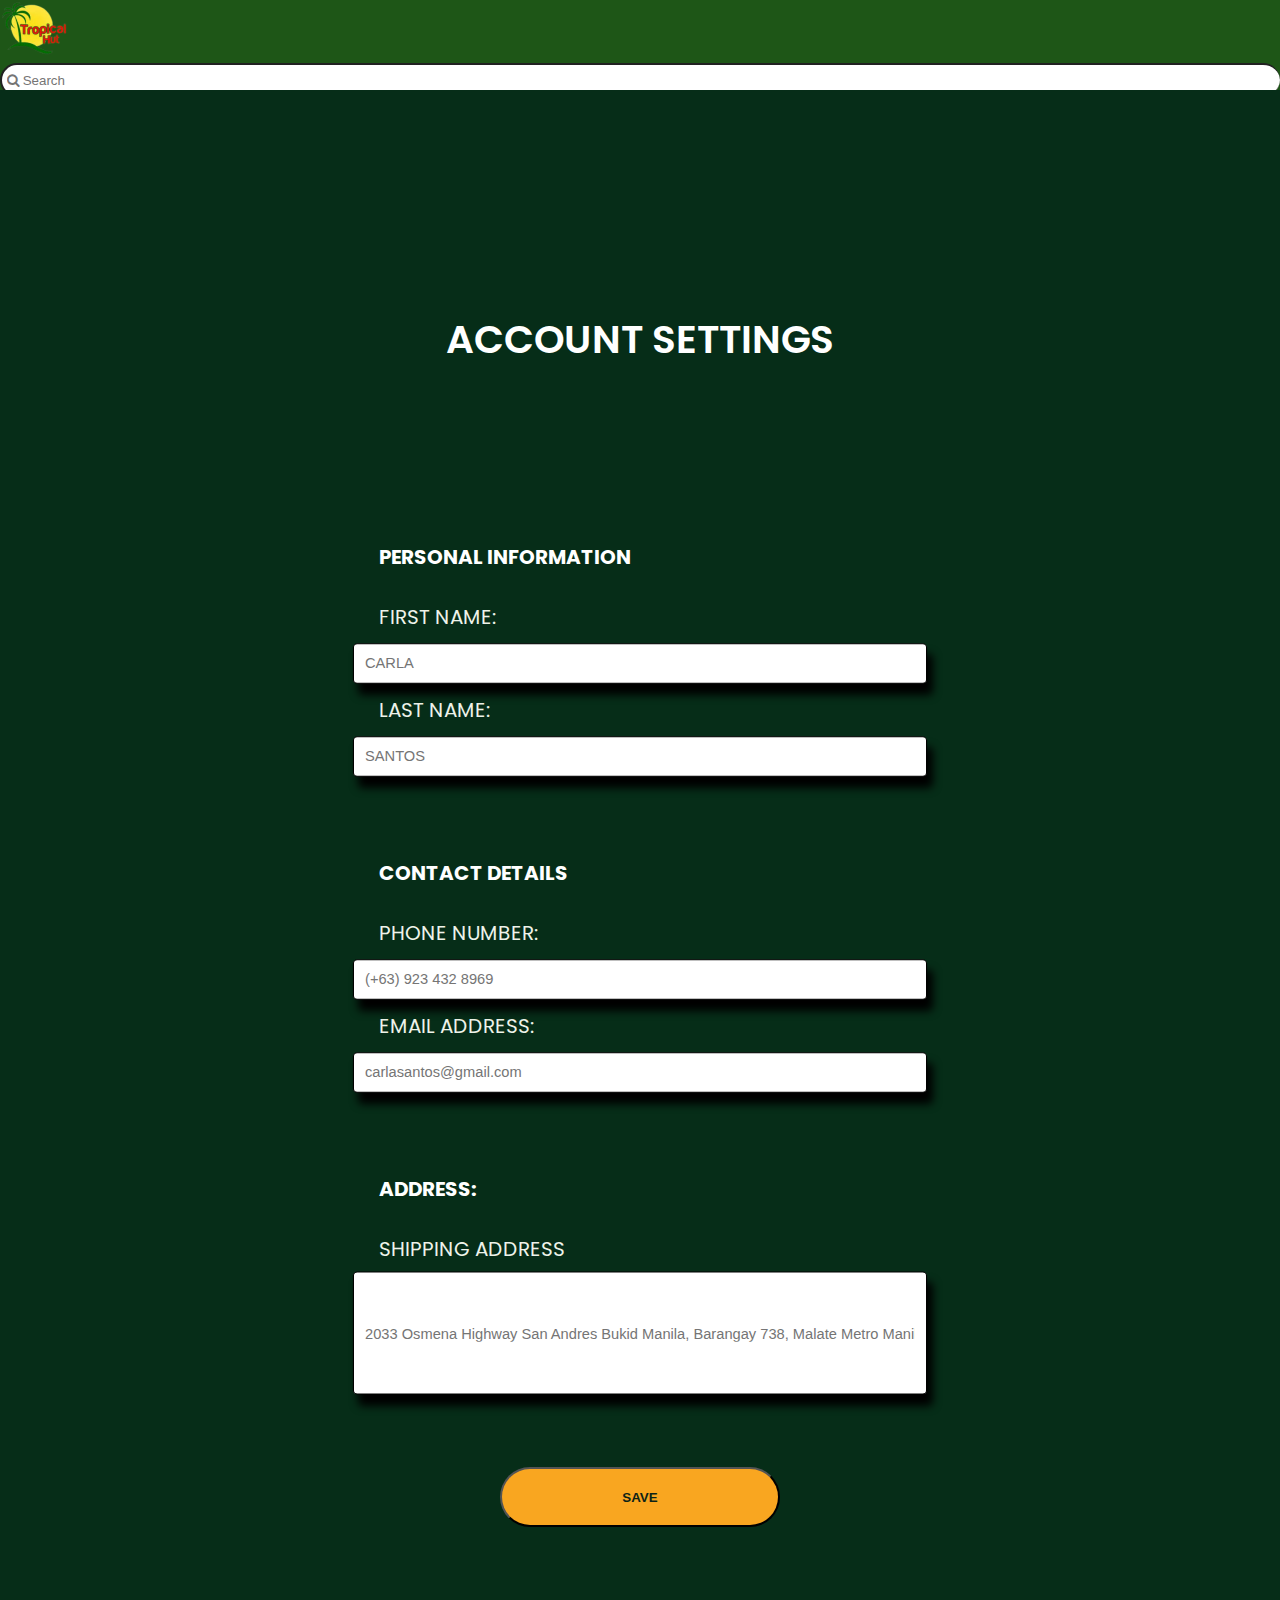
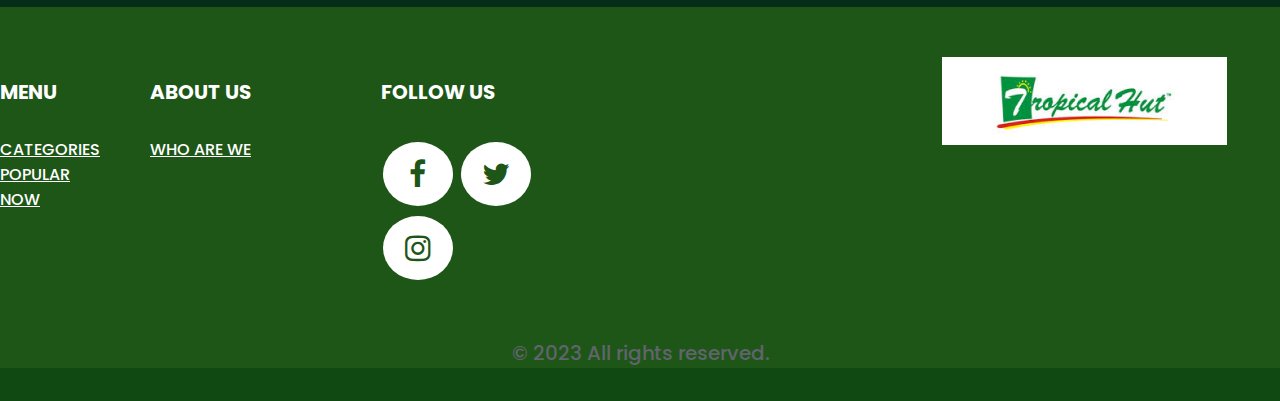
==== commit d0fa2250: "edited nav" ====
--- a/account.html
+++ b/account.html
@@ -13,21 +13,25 @@
 <!-- BODY -->
 <body>
 
-<!-- NAVIGATION BAR -->
-<nav>
-    <ul>
-      <li><a href="index.html">HOME</a></li>
-      <li><a href="menu.html">MENU</a></li>
-      <li><a href="order.html">ORDERS</a></li>
-      <li><a href="account.html">SIGN IN</a></li>
-    </ul>
+  <!-- NAVIGATION BAR -->
+  <nav>
+
+    <div class="logo-box">
+      <div class="img-bg" onclick="location.href='index.html';"><img src="imgs/nav-logo.png" alt="tropical hut logo"></div>
+    </div>
+
     <div class="wrap">
       <div class="search">
          <input type="text" class="searchTerm" placeholder="&#xF002; Search" style="font-family:Arial, FontAwesome">
-         <button type="submit" class="searchButton">
         </button>
       </div>
    </div>
+   <ul>
+    <li><a href="index.html">HOME</a></li>
+    <li><a href="menu.html">MENU</a></li>
+    <li><a href="order.html">ORDERS</a></li>
+    <li><a href="account.html">SIGN IN</a></li>
+   </ul>
   </nav>
 
 <!-- ACCOUNT SECTION -->
@@ -126,4 +130,4 @@
 
   </div>
 </body>
-</html>+</html>
--- a/styles.css
+++ b/styles.css
@@ -6,6 +6,7 @@
 body{
   margin: 0;
   font-family: 'Poppins';
+  background: #104911;
 }
 
 /* BODY - END */
@@ -74,219 +75,203 @@
 
   /* Home Section */
   .home-section{
-    background-color: #195115; 
-  }
+    height: 100vh;
+    background: white;
+  }
+
   .home-section img{
-    background-position: center;
-    background-size: cover;
-    height: 80vh;
+    object-fit: cover;
+    width: 100%;
+    height: 100%;
   }
   /* Categories Section */
   .categories-section{
-    padding: 52px 20px 20px 20px 20px; 
+    display: flex;
+    justify-content: space-between;
+    height: auto;
+    background: #195115;
+    width: 100%;
+  }
+
+  .categories-burger{
+    background: #195115;
+    z-index: 50;
+    border-radius: 50%;
+    overflow: visible;
+    scale: 1.1;
+    height: auto;
+    width: 100%;
+    margin-left: -20%;
     display: flex;
     justify-content: center;
-    background: #195115;
-    height: 100vh;
-      
-  }
-  .categories-section h2{
+  }
+
+  .categories-burger img{
+    height: 100%;
+    width: 90%;
+  }
+
+  .categories-container{
+    width: 80%;
+    height: 100%;
+    margin: auto;
+  }
+
+  .categories-container h2{
+    font-weight: bolder;
+    font-size: clamp(0.9375rem, 0.1563rem + 2.5vw, 1.5625rem);
+    line-height: 38px;
+    color: #F9A620;
+    padding: 0 10%;
+    margin-bottom: 0;
+  }
+
+  .categories-container-row{
+    display: flex;
+    height: 25%;
+    justify-content: space-between;
+    padding: 5% 10%;
+  }
+
+  .categories-container-item{
+    display: flex;
+    flex-direction: column;
+    width: 24%;
+  }
+
+  .categories-container img{
+    width: 100%;
+    height: auto;
+  }
+
+  .categories-container-item .img-bg{
+    background: #062D18;
+    border-radius: 5px 5px 0 0;
+    margin: 0;
+  }
+
+  .categories-container h3{
+    background: #F9A620;
+    border-radius: 0px 0px 10px 10px;
+    margin: 0;
+    font-weight: 700;
+    font-size: clamp(0.4375rem, 0.0469rem + 1.25vw, 0.75rem);
+    height: 10%;
+    line-height: 10px;
+    color: #062D18;
+    text-align: center;
+    padding: 8%;
+  }
+
+  .categories-container .img-bg:hover{
+    cursor: pointer;
+    background: rgba(192, 213, 135, 0.45);
+  }
+
+  /*POPULAR*/
+  .popular-section{
+    display: flex;
+    height: auto;
+    background: #062D18;
+    width: 100%;
+    flex-direction: column;
+    padding: 7% 0;
+  }
+
+  .popular-section h2{
     font-weight: 600;
     font-size: 39px;
     line-height: 55px;
     color: #F29C00;
-    padding-top: 10px;
-    margin-left: 30px;
-  }
-  .categories-section h3{
-  padding-top: 3px;
-  }
-  .categories .categories-container{
+    padding: 1% 5% ;
+  }
+
+  .popular-section .btn{
+    border-radius: 75px 75px;
+    background: #195115;
+    padding-top: 5px;
+    text-align: center;
+    width: 140px;
+    height: 30px;
+    color: #fff;
+  }
+
+  button.btn{
+    font-size: 15px;
+    border: none;
+    color: #FFF;
     display: block;
     margin: auto;
-    width: fit-content;
-  }
-.categories-section .categories-container-item{
-  display: block;
-  padding-right: 10px;
-  width: 230px;
-  height: 250px;
-  background: #062D18;
-  border-radius: 10px;
-  margin-left: 15px;
-  text-align: center;
-  padding-bottom: 20px;
-  -webkit-transition: opacity 0.3s ease-in-out;
-  -moz-transition: opacity 0.3s ease-in-out;
-  -ms-transition: opacity 0.3s ease-in-out;
-  -o-transition: opacity 0.3s ease-in-out;
-  transition: opacity 0.3s ease-in-out;
-  opacity: 1;
-}
-.categories-container-item:hover {
-  opacity: 0.5;
-}
-.categories-section .categories-item-pic{
-  box-shadow: 0 5px 20px rbga (0,0,0,1.2);
-}
-.categories-section .img-container
-{
-  width: 281px;
-  height: 226px;
-  border-radius: 10px;
-}
-.categories-section .categories-item-text{
-height: 40px;
-width: 240px;
-background: #F9A620;
-border-radius: 10px;
-padding-bottom: 1px;
-}
-.categories-section .img-bg
-{
-  background: #062D18;
-  border-radius: 10px;
-}
-.categories-section .imgBx:hover .img-container{
-  transform: scale(1.1);
-}
-.categories-section .imgBx:hover .img-bg{
-  transform: scale(1.1);
-}
-.categories-section .categories-container-row{
-  display: flex;
-    margin-left: 15px;
-    margin-top: 40px;
-}
-#cat-1{
-  background: url(imgs/home/cat-1.png) no-repeat center;
-  object-fit: contain;
-  object-position: center;
-}
-#cat-2{
-  background: url(imgs/home/cat-2.png) no-repeat center;
-  object-fit: contain;
-  object-position: center;
-}
-#cat-3{
-  background: url(imgs/home/cat-3.png) no-repeat center;
-  object-fit: contain;
-  object-position: center;
-}
-#cat-4{
-  background: url(imgs/home/cat-4.png) no-repeat center;
-  object-fit: contain;
-  object-position: center;
-}
-#cat-5{
-  background: url(imgs/home/cat-5.png) no-repeat center;
-  object-fit: contain;
-  object-position: center;
-}
-#cat-6{
-  background: url(imgs/home/cat-6.png) no-repeat center;
-  object-fit: contain;
-  object-position: center;
-}
-#cat-7{
-  background: url(imgs/home/cat-7.png) no-repeat center;
-  object-fit: contain;
-  object-position: center;
-}
-#cat-8{
-  background: url(imgs/home/cat-8.png) no-repeat center;
-  object-fit: contain;
-  object-position: center;
-}
-.popular-section{
-  padding: 100px;
+    background: transparent;
+    transition: .2s ease-in-out 0s;
+    margin-bottom: 10%;
+  }
+
+  button.btn:hover{
+    cursor: pointer;
+    transform: scale(1.20);
+    background: #F29C00;
+    color: #000;
+  }
+
+  .popular-section .popular-container{
+    display: flex;
+    text-align: center;
+    height: 90%;
+    justify-content: space-between;
+    padding: 5%;
+    padding-top: 1%;
+  }
+
+  .popular-section .popular-text{
     display: block;
-    height: 70vh;
-    background: #062D18;
-
-}
-.popular-section h2{
-  font-weight: 600;
-    font-size: 39px;
-    line-height: 55px;
-    color: #F29C00;
-    padding-top: 10px;
-    margin-left: 60px;
-}
-.popular-section .btn{
-  border-radius: 75px 75px;
-  background: #195115;
-  padding-top: 5px;
-  text-align: center;
-  width: 140px;
-  height: 30px;
-  color: #fff;
-}
-button.btn{
-  font-size: 15px;
-   padding:7px;
-   border: 1px solid #FFF;
-   color: #FFF;
-   display: block;
-   margin: 20px auto;
-   margin-bottom: 70px;
-   background: transparent;
-   transition: .2s ease-in-out 0s;
-}
-button.btn:hover{
-  cursor: pointer;
-  transform: scale(1.20);
-  background: #F29C00;
-  color: #000;
-  }
-.popular-section .popular-container{
-  display: flex;
-  margin-left: 15px;
-  margin-top: 40px;
-  text-align: center;
-  margin-right: 50px;
-}
-.popular-section .popular-text{
-  display: block;
-}
-.popular-section .popular-item{
-  background: #FDEB76;
-  display: block;
-  padding-right: 10px;
-  width: 230px;
-  height: 250px;
-  border-radius: 10px;
-  margin-left: 15px;
-  text-align: center;
-  padding-bottom: 20px;
-}
-.popular-section .img-container
-{
-  width: 100px;
-  height: 100px;
-  border-radius: 50px;
-}
-.popular-section .h5{
-  display: flex;
-}
-.popular-section .img-bg
-{
-  background: #F29C00;
-  border-radius: 50px;
-  width: 50px;
-  height: 60px;
-}
-.popular-section .imgBx:hover .img-container{
-  transform: scale(1.1);
-}
-.popular-section .imgBx:hover .img-bg{
-  transform: scale(1.1);
-}
-#burger{
-  background: url(images/home/burger.png) no-repeat center;
-  object-fit: contain;
-  object-position: center;
-}
+  }
+
+  .popular-section .popular-item{
+    background: #FDEB76;
+    display: flex;
+    border-radius: 10px;
+    text-align: center;
+    flex-direction: column;
+    width: 16%;
+    height: fit-content;
+  }
+
+  .popular-section img
+  {
+    width: 150px;
+    height: 150px;
+    object-fit: cover;
+  }
+
+  .popular-section .h5{
+    display: flex;
+  }
+
+  .popular-section .img-bg
+  {
+    border-radius: 50%;
+    width: 150px;
+    height: 150px;
+    margin: auto;
+    background: #F29C00;
+    box-shadow: 0px 4px 4px rgba(0, 0, 0, 0.25);
+    margin-top: -25%;
+  }
+
+  .popular-item-box{
+    display: flex;
+    flex-direction: row;
+    justify-content: space-evenly;
+    padding: 10% 0;
+  }
+
+  .vl {
+    border-left: 6px solid #062D18;
+    height: inherit;
+    scale: 0.7;
+  }
+
 /*Start of Who Section*/
 .who-section{
     text-align: center;
@@ -371,6 +356,1031 @@
 }
 /*End of Who Section*/
 
+
+/*--MENU--*/
+
+  /*Menu-Category*/
+  .menu-section{
+    background: #01411E;
+    box-shadow: 0px 4px 4px rgba(0, 0, 0, 0.25);
+    display: flex;
+    height: auto;
+    width: 100%;
+    flex-direction: column;
+  }
+
+
+  .menu-section h1{
+    font-style: normal;
+    font-weight: 700;
+    font-size: clamp(1.5625rem, 1.0156rem + 1.75vw, 2rem);
+    color: #F9A620;
+    text-align: center;
+    margin-bottom: 5px;
+  }
+
+  .menu-list{
+    display: flex;
+    flex-direction: row;
+    justify-content:space-between;
+    padding-bottom: 30px;
+    margin: 0 5%;
+  }
+
+  .menu-section .menu-container{
+    width: 10%;
+    display: flex;
+    flex-direction: column;
+  }
+
+  .menu-card{
+    border-radius: 5px;
+  }
+
+  #card1{
+    background: #007F5F;
+  }
+
+  #card2{
+    background: #2B9348;
+  }
+
+  #card3{
+    background: #55A630;
+  }
+
+  #card4{
+    background: #80B918;
+  }
+
+  #card5{
+    background: #AACC00;
+  }
+
+  #card6{
+    background: #BFD200;
+  }
+
+  #card7{
+    background: #D4D700;
+  }
+
+  #card8{
+    background: #DDDF00;
+  }
+
+  #card9{
+    background: #EEEF20;
+  }
+
+  .menu-section img{
+    width: 100%;
+    height: auto;
+    object-fit: cover;
+  }
+
+  .menu-section h4{
+    color: #FFFFFF;
+    text-align: center;
+    margin: 0;
+    margin-top: 10px;
+    font-size: clamp(0.4375rem, -0.5781rem + 3.25vw, 1.25rem);
+  }
+  
+  /*Burger*/
+  
+  .burger-section{
+    width: 100%;
+  }
+
+  .burger-section h2{
+    font-weight: 700;
+    font-size: clamp(1.25rem, 0.7031rem + 1.75vw, 1.6875rem);
+    color: #F9A620;
+    background: #01411E;
+    border-radius: 70px;
+    width: fit-content;
+    padding: 1% 2%;
+    text-align: center;
+    margin: 0 auto;
+    margin-top: 5%;
+  }
+
+  .burger-row{
+    display: flex;
+    height: 25%;
+    justify-content: space-evenly;
+    padding: 5% 10%;
+  }
+
+  .burger-container{
+    display: flex;
+    flex-direction: column;
+    height: 90%;
+    justify-content: space-between;
+    padding: 5% 0;
+  }
+
+  .burger-card{
+    width: 24%;
+    background: #066C44;
+    border-radius: 10px;  
+    display: flex;
+    justify-content: space-evenly;
+    flex-direction: column;
+  }
+
+  .burger-section img{
+    width: 100%;
+    height: auto;
+    object-fit: cover;
+  }
+
+  .burger-section p{
+    font-weight: 700;
+    font-size: clamp(0.625rem, 0.3125rem + 1vw, 0.875rem);
+    height: 40px;
+    text-align: center;
+    color: #001104;
+    padding: 0 5%;
+  }
+
+  .burger-section h4{
+    font-weight: 700;
+    font-size: clamp(0.9375rem, 0.5469rem + 1.25vw, 1.25rem);
+    line-height: 30px;
+    color: #FFFFFF;
+    text-align: center;
+  }
+
+  .burger-section button{
+    background: #F9A620;
+    border-radius: 50px;
+    font-weight: 700;
+    font-size: clamp(0.4375rem, -0.1094rem + 1.75vw, 0.875rem);
+    line-height: 110%;
+    color: #000000;
+    border: none;
+    padding: 5% 20%;
+  }
+
+  .burger-container .btn-container{
+    width: 100%;
+    display: flex;
+    justify-content: center;
+    padding-bottom: 15%;
+  }
+
+  .burger-section .img-container{
+    background: #066C44;
+    box-shadow: 0px 4px 4px rgba(0, 0, 0, 0.25);
+    border-radius: 50%;
+    margin-top: -50%;
+    scale: 0.7;
+  }
+
+  /*Pasta*/
+  
+  .pasta-section{
+    width: 100%;
+  }
+
+  .pasta-section h2{
+    font-weight: 700;
+    font-size: clamp(1.25rem, 0.7031rem + 1.75vw, 1.6875rem);
+    color: #F9A620;
+    background: #01411E;
+    border-radius: 70px;
+    width: fit-content;
+    padding: 1% 2%;
+    text-align: center;
+    margin: 0 auto;
+    margin-top: 5%;
+  }
+
+  .pasta-row{
+    display: flex;
+    height: 25%;
+    justify-content: space-evenly;
+    padding: 5% 10%;
+  }
+
+  .pasta-container{
+    display: flex;
+    flex-direction: column;
+    height: 90%;
+    justify-content: space-between;
+    padding: 5% 0;
+  }
+
+  .pasta-card{
+    width: 24%;
+    background: #2A9046;
+    border-radius: 10px;  
+    display: flex;
+    justify-content: space-evenly;
+    flex-direction: column;
+  }
+
+  .pasta-section img{
+    width: 100%;
+    height: auto;
+    object-fit: cover;
+  }
+
+  .pasta-section p{
+    font-weight: 700;
+    font-size: clamp(0.625rem, 0.3125rem + 1vw, 0.875rem);
+    height: 40px;
+    text-align: center;
+    color: #001104;
+    padding: 0 5%;
+  }
+
+  .pasta-section h4{
+    font-weight: 700;
+    font-size: clamp(0.9375rem, 0.5469rem + 1.25vw, 1.25rem);
+    line-height: 30px;
+    color: #FFFFFF;
+    text-align: center;
+  }
+
+  .pasta-section button{
+    background: #F9A620;
+    border-radius: 50px;
+    font-weight: 700;
+    font-size: clamp(0.4375rem, -0.1094rem + 1.75vw, 0.875rem);
+    line-height: 110%;
+    color: #000000;
+    border: none;
+    padding: 5% 20%;
+  }
+
+  .pasta-container .btn-container{
+    width: 100%;
+    display: flex;
+    justify-content: center;
+    padding-bottom: 15%;
+  }
+
+  .pasta-section .img-container{
+    background: #2A9046;
+    box-shadow: 0px 4px 4px rgba(0, 0, 0, 0.25);
+    border-radius: 50%;
+    margin-top: -50%;
+    scale: 0.7;
+  }
+
+  /*Rice*/
+  
+  .rice-section{
+    width: 100%;
+  }
+
+  .rice-section h2{
+    font-weight: 700;
+    font-size: clamp(1.25rem, 0.7031rem + 1.75vw, 1.6875rem);
+    color: #F9A620;
+    background: #01411E;
+    border-radius: 70px;
+    width: fit-content;
+    padding: 1% 2%;
+    text-align: center;
+    margin: 0 auto;
+    margin-top: 5%;
+  }
+
+  .rice-row{
+    display: flex;
+    height: 25%;
+    justify-content: space-evenly;
+    padding: 5% 10%;
+  }
+
+  .rice-container{
+    display: flex;
+    flex-direction: column;
+    height: 90%;
+    justify-content: space-between;
+    padding: 5% 0;
+  }
+
+  .rice-card{
+    width: 24%;
+    background: #55A630;
+    border-radius: 10px;  
+    display: flex;
+    justify-content: space-evenly;
+    flex-direction: column;
+  }
+
+  .rice-section img{
+    width: 100%;
+    height: auto;
+    object-fit: cover;
+  }
+
+  .rice-section p{
+    font-weight: 700;
+    font-size: clamp(0.625rem, 0.3125rem + 1vw, 0.875rem);
+    height: 40px;
+    text-align: center;
+    color: #001104;
+    padding: 0 5%;
+  }
+
+  .rice-section h4{
+    font-weight: 700;
+    font-size: clamp(0.9375rem, 0.5469rem + 1.25vw, 1.25rem);
+    line-height: 30px;
+    color: #FFFFFF;
+    text-align: center;
+  }
+
+  .rice-section button{
+    background: #F9A620;
+    border-radius: 50px;
+    font-weight: 700;
+    font-size: clamp(0.4375rem, -0.1094rem + 1.75vw, 0.875rem);
+    line-height: 110%;
+    color: #000000;
+    border: none;
+    padding: 5% 20%;
+  }
+
+  .rice-container .btn-container{
+    width: 100%;
+    display: flex;
+    justify-content: center;
+    padding-bottom: 15%;
+  }
+
+  .rice-section .img-container{
+    background: #55A630;
+    box-shadow: 0px 4px 4px rgba(0, 0, 0, 0.25);
+    border-radius: 50%;
+    margin-top: -50%;
+    scale: 0.7;
+  }
+
+  /*Beverages*/
+  
+  .beverages-section{
+    width: 100%;
+  }
+
+  .beverages-section h2{
+    font-weight: 700;
+    font-size: clamp(1.25rem, 0.7031rem + 1.75vw, 1.6875rem);
+    color: #F9A620;
+    background: #01411E;
+    border-radius: 70px;
+    width: fit-content;
+    padding: 1% 2%;
+    text-align: center;
+    margin: 0 auto;
+    margin-top: 5%;
+  }
+
+  .beverages-row{
+    display: flex;
+    height: 25%;
+    justify-content: space-evenly;
+    padding: 5% 10%;
+  }
+
+  .beverages-container{
+    display: flex;
+    flex-direction: column;
+    height: 90%;
+    justify-content: space-between;
+    padding: 5% 0;
+  }
+
+  .beverages-card{
+    width: 24%;
+    background: #80B918;
+    border-radius: 10px;  
+    display: flex;
+    justify-content: space-evenly;
+    flex-direction: column;
+  }
+
+  .beverages-section img{
+    width: 100%;
+    height: auto;
+    object-fit: cover;
+  }
+
+  .beverages-section p{
+    font-weight: 700;
+    font-size: clamp(0.625rem, 0.3125rem + 1vw, 0.875rem);
+    height: 40px;
+    text-align: center;
+    color: #001104;
+    padding: 0 5%;
+  }
+
+  .beverages-section h4{
+    font-weight: 700;
+    font-size: clamp(0.9375rem, 0.5469rem + 1.25vw, 1.25rem);
+    line-height: 30px;
+    color: #FFFFFF;
+    text-align: center;
+  }
+
+  .beverages-section button{
+    background: #F9A620;
+    border-radius: 50px;
+    font-weight: 700;
+    font-size: clamp(0.4375rem, -0.1094rem + 1.75vw, 0.875rem);
+    line-height: 110%;
+    color: #000000;
+    border: none;
+    padding: 5% 20%;
+  }
+
+  .beverages-container .btn-container{
+    width: 100%;
+    display: flex;
+    justify-content: center;
+    padding-bottom: 15%;
+  }
+
+  .beverages-section .img-container{
+    background: #80B918;
+    box-shadow: 0px 4px 4px rgba(0, 0, 0, 0.25);
+    border-radius: 50%;
+    margin-top: -50%;
+    scale: 0.7;
+  }
+
+  /*Sandwiches*/
+  
+  .sandwiches-section{
+    width: 100%;
+  }
+
+  .sandwiches-section h2{
+    font-weight: 700;
+    font-size: clamp(1.25rem, 0.7031rem + 1.75vw, 1.6875rem);
+    color: #F9A620;
+    background: #01411E;
+    border-radius: 70px;
+    width: fit-content;
+    padding: 1% 2%;
+    text-align: center;
+    margin: 0 auto;
+    margin-top: 5%;
+  }
+
+  .sandwiches-row{
+    display: flex;
+    height: 25%;
+    justify-content: space-evenly;
+    padding: 5% 10%;
+  }
+
+  .sandwiches-container{
+    display: flex;
+    flex-direction: column;
+    height: 90%;
+    justify-content: space-between;
+    padding: 5% 0;
+  }
+
+  .sandwiches-card{
+    width: 24%;
+    background: #AACC00;
+    border-radius: 10px;  
+    display: flex;
+    justify-content: space-evenly;
+    flex-direction: column;
+  }
+
+  .sandwiches-section img{
+    width: 100%;
+    height: auto;
+    object-fit: cover;
+  }
+
+  .sandwiches-section p{
+    font-weight: 700;
+    font-size: clamp(0.625rem, 0.3125rem + 1vw, 0.875rem);
+    height: 40px;
+    text-align: center;
+    color: #001104;
+    padding: 0 5%;
+  }
+
+  .sandwiches-section h4{
+    font-weight: 700;
+    font-size: clamp(0.9375rem, 0.5469rem + 1.25vw, 1.25rem);
+    line-height: 30px;
+    color: #FFFFFF;
+    text-align: center;
+  }
+
+  .sandwiches-section button{
+    background: #F9A620;
+    border-radius: 50px;
+    font-weight: 700;
+    font-size: clamp(0.4375rem, -0.1094rem + 1.75vw, 0.875rem);
+    line-height: 110%;
+    color: #000000;
+    border: none;
+    padding: 5% 20%;
+  }
+
+  .sandwiches-container .btn-container{
+    width: 100%;
+    display: flex;
+    justify-content: center;
+    padding-bottom: 15%;
+  }
+
+  .sandwiches-section .img-container{
+    background: #AACC00;
+    box-shadow: 0px 4px 4px rgba(0, 0, 0, 0.25);
+    border-radius: 50%;
+    margin-top: -50%;
+    scale: 0.7;
+  }
+
+    /*Four*/
+  
+    .four-section{
+      width: 100%;
+    }
+  
+    .four-section h2{
+      font-weight: 700;
+      font-size: clamp(1.25rem, 0.7031rem + 1.75vw, 1.6875rem);
+      color: #F9A620;
+      background: #01411E;
+      border-radius: 70px;
+      width: fit-content;
+      padding: 1% 2%;
+      text-align: center;
+      margin: 0 auto;
+      margin-top: 5%;
+    }
+  
+    .four-row{
+      display: flex;
+      height: 25%;
+      justify-content: space-evenly;
+      padding: 5% 10%;
+    }
+  
+    .four-container{
+      display: flex;
+      flex-direction: column;
+      height: 90%;
+      justify-content: space-between;
+      padding: 5% 0;
+    }
+  
+    .four-card{
+      width: 24%;
+      background: #BFD200;
+      border-radius: 10px;  
+      display: flex;
+      justify-content: space-evenly;
+      flex-direction: column;
+    }
+  
+    .four-section img{
+      width: 100%;
+      height: auto;
+      object-fit: cover;
+    }
+  
+    .four-section p{
+      font-weight: 700;
+      font-size: clamp(0.625rem, 0.3125rem + 1vw, 0.875rem);
+      height: 40px;
+      text-align: center;
+      color: #001104;
+      padding: 0 5%;
+    }
+  
+    .four-section h4{
+      font-weight: 700;
+      font-size: clamp(0.9375rem, 0.5469rem + 1.25vw, 1.25rem);
+      line-height: 30px;
+      color: #FFFFFF;
+      text-align: center;
+    }
+  
+    .four-section button{
+      background: #F9A620;
+      border-radius: 50px;
+      font-weight: 700;
+      font-size: clamp(0.4375rem, -0.1094rem + 1.75vw, 0.875rem);
+      line-height: 110%;
+      color: #000000;
+      border: none;
+      padding: 5% 20%;
+    }
+  
+    .four-container .btn-container{
+      width: 100%;
+      display: flex;
+      justify-content: center;
+      padding-bottom: 15%;
+    }
+  
+    .four-section .img-container{
+      background: #BFD200;
+      box-shadow: 0px 4px 4px rgba(0, 0, 0, 0.25);
+      border-radius: 50%;
+      margin-top: -50%;
+      scale: 0.7;
+    }
+
+    /*Six*/
+  
+    .six-section{
+      width: 100%;
+    }
+  
+    .six-section h2{
+      font-weight: 700;
+      font-size: clamp(1.25rem, 0.7031rem + 1.75vw, 1.6875rem);
+      color: #F9A620;
+      background: #01411E;
+      border-radius: 70px;
+      width: fit-content;
+      padding: 1% 2%;
+      text-align: center;
+      margin: 0 auto;
+      margin-top: 5%;
+    }
+  
+    .six-row{
+      display: flex;
+      height: 25%;
+      justify-content: space-evenly;
+      padding: 5% 10%;
+    }
+  
+    .six-container{
+      display: flex;
+      flex-direction: column;
+      height: 90%;
+      justify-content: space-between;
+      padding: 5% 0;
+    }
+  
+    .six-card{
+      width: 24%;
+      background: #D4D700;
+      border-radius: 10px;  
+      display: flex;
+      justify-content: space-evenly;
+      flex-direction: column;
+    }
+  
+    .six-section img{
+      width: 100%;
+      height: auto;
+      object-fit: cover;
+    }
+  
+    .six-section p{
+      font-weight: 700;
+      font-size: clamp(0.625rem, 0.3125rem + 1vw, 0.875rem);
+      height: 40px;
+      text-align: center;
+      color: #001104;
+      padding: 0 5%;
+    }
+  
+    .six-section h4{
+      font-weight: 700;
+      font-size: clamp(0.9375rem, 0.5469rem + 1.25vw, 1.25rem);
+      line-height: 30px;
+      color: #FFFFFF;
+      text-align: center;
+    }
+  
+    .six-section button{
+      background: #F9A620;
+      border-radius: 50px;
+      font-weight: 700;
+      font-size: clamp(0.4375rem, -0.1094rem + 1.75vw, 0.875rem);
+      line-height: 110%;
+      color: #000000;
+      border: none;
+      padding: 5% 20%;
+    }
+  
+    .six-container .btn-container{
+      width: 100%;
+      display: flex;
+      justify-content: center;
+      padding-bottom: 15%;
+    }
+  
+    .six-section .img-container{
+      background: #D4D700;
+      box-shadow: 0px 4px 4px rgba(0, 0, 0, 0.25);
+      border-radius: 50%;
+      margin-top: -50%;
+      scale: 0.7;
+    }
+
+
+    /*Desserts*/
+  
+    .desserts-section{
+      width: 100%;
+    }
+  
+    .desserts-section h2{
+      font-weight: 700;
+      font-size: clamp(1.25rem, 0.7031rem + 1.75vw, 1.6875rem);
+      color: #F9A620;
+      background: #01411E;
+      border-radius: 70px;
+      width: fit-content;
+      padding: 1% 2%;
+      text-align: center;
+      margin: 0 auto;
+      margin-top: 5%;
+    }
+  
+    .desserts-row{
+      display: flex;
+      height: 25%;
+      justify-content: space-evenly;
+      padding: 5% 10%;
+    }
+  
+    .desserts-container{
+      display: flex;
+      flex-direction: column;
+      height: 90%;
+      justify-content: space-between;
+      padding: 5% 0;
+    }
+  
+    .desserts-card{
+      width: 24%;
+      background: #DDDF00;
+      border-radius: 10px;  
+      display: flex;
+      justify-content: space-evenly;
+      flex-direction: column;
+    }
+  
+    .desserts-section img{
+      width: 100%;
+      height: auto;
+      object-fit: cover;
+    }
+  
+    .desserts-section p{
+      font-weight: 700;
+      font-size: clamp(0.625rem, 0.3125rem + 1vw, 0.875rem);
+      height: 40px;
+      text-align: center;
+      color: #001104;
+      padding: 0 5%;
+    }
+  
+    .desserts-section h4{
+      font-weight: 700;
+      font-size: clamp(0.9375rem, 0.5469rem + 1.25vw, 1.25rem);
+      line-height: 30px;
+      color: #FFFFFF;
+      text-align: center;
+    }
+  
+    .desserts-section button{
+      background: #F9A620;
+      border-radius: 50px;
+      font-weight: 700;
+      font-size: clamp(0.4375rem, -0.1094rem + 1.75vw, 0.875rem);
+      line-height: 110%;
+      color: #000000;
+      border: none;
+      padding: 5% 20%;
+    }
+  
+    .desserts-container .btn-container{
+      width: 100%;
+      display: flex;
+      justify-content: center;
+      padding-bottom: 15%;
+    }
+  
+    .desserts-section .img-container{
+      background: #DDDF00;
+      box-shadow: 0px 4px 4px rgba(0, 0, 0, 0.25);
+      border-radius: 50%;
+      margin-top: -50%;
+      scale: 0.7;
+    }
+
+    /*Value*/
+  
+    .value-section{
+      width: 100%;
+    }
+  
+    .value-section h2{
+      font-weight: 700;
+      font-size: clamp(1.25rem, 0.7031rem + 1.75vw, 1.6875rem);
+      color: #F9A620;
+      background: #01411E;
+      border-radius: 70px;
+      width: fit-content;
+      padding: 1% 2%;
+      text-align: center;
+      margin: 0 auto;
+      margin-top: 5%;
+    }
+  
+    .value-row{
+      display: flex;
+      height: 25%;
+      justify-content: space-evenly;
+      padding: 5% 10%;
+    }
+  
+    .value-container{
+      display: flex;
+      flex-direction: column;
+      height: 90%;
+      justify-content: space-between;
+      padding: 5% 0;
+    }
+  
+    .value-card{
+      width: 24%;
+      background: #EAEB1F;
+      border-radius: 10px;  
+      display: flex;
+      justify-content: space-evenly;
+      flex-direction: column;
+    }
+  
+    .value-section img{
+      width: 100%;
+      height: auto;
+      object-fit: cover;
+    }
+  
+    .value-section p{
+      font-weight: 700;
+      font-size: clamp(0.625rem, 0.3125rem + 1vw, 0.875rem);
+      height: 40px;
+      text-align: center;
+      color: #001104;
+      padding: 0 5%;
+    }
+  
+    .value-section h4{
+      font-weight: 700;
+      font-size: clamp(0.9375rem, 0.5469rem + 1.25vw, 1.25rem);
+      line-height: 30px;
+      color: #FFFFFF;
+      text-align: center;
+    }
+  
+    .value-section button{
+      background: #F9A620;
+      border-radius: 50px;
+      font-weight: 700;
+      font-size: clamp(0.4375rem, -0.1094rem + 1.75vw, 0.875rem);
+      line-height: 110%;
+      color: #000000;
+      border: none;
+      padding: 5% 20%;
+    }
+  
+    .value-container .btn-container{
+      width: 100%;
+      display: flex;
+      justify-content: center;
+      padding-bottom: 15%;
+    }
+  
+    .value-section .img-container{
+      background: #EAEB1F;
+      box-shadow: 0px 4px 4px rgba(0, 0, 0, 0.25);
+      border-radius: 50%;
+      margin-top: -50%;
+      scale: 0.7;
+    }
+
+  @media screen and (max-width:1120px) {
+    .categories-container h3{
+      height: 15%;
+    }
+
+    .home-section{
+      height: 50vh;
+    }
+
+    .burger-section p{
+    height: 60px;
+    }
+
+    .pasta-section p{
+      height: 60px;
+    }
+
+    .rice-section p{
+      height: 60px;
+    }
+
+    .beverages-section p{
+      height: 60px;
+    }
+
+    .sandwiches-section p{
+      height: 60px;
+    }
+
+    .four-section p{
+      height: 60px;
+    }
+
+    .six-section p{
+      height: 60px;
+    }
+
+    .desserts-section p{
+      height: 60px;
+    }
+
+    .value-section p{
+      height: 60px;
+    }
+  }
+
+  @media screen and (max-width:850px) {
+
+    .categories-burger{
+      visibility: hidden;
+      width: 0;
+    }
+
+    .categories-container{
+      width: 100%;
+      margin: 0;
+    }
+
+    .categories-container h3{
+      height: 20px;
+    }
+
+    .home-section{
+      height: 25vh;
+    }
+
+    .burger-section p{
+    height: 80px;
+    }
+
+    .pasta-section p{
+      height: 80px;
+    }
+
+    .rice-section p{
+      height: 80px;
+    }
+
+    .beverages-section p{
+      height: 80px;
+    }
+
+    .sandwiches-section p{
+      height: 80px;
+    }
+
+    .four-section p{
+      height: 80px;
+    }
+
+    .six-section p{
+      height: 80px;
+    }
+
+    .desserts-section p{
+      height: 80px;
+    }
+
+    .value-section p{
+      height: 80px;
+    }
+  }
+
+
+
 /*Start of Footer Section*/
 .footer-section{
   display: block;
@@ -717,4 +1727,4 @@
    line-height: 3;
    color: #80B918;
   }
-/* End of Order */+/* End of Order */
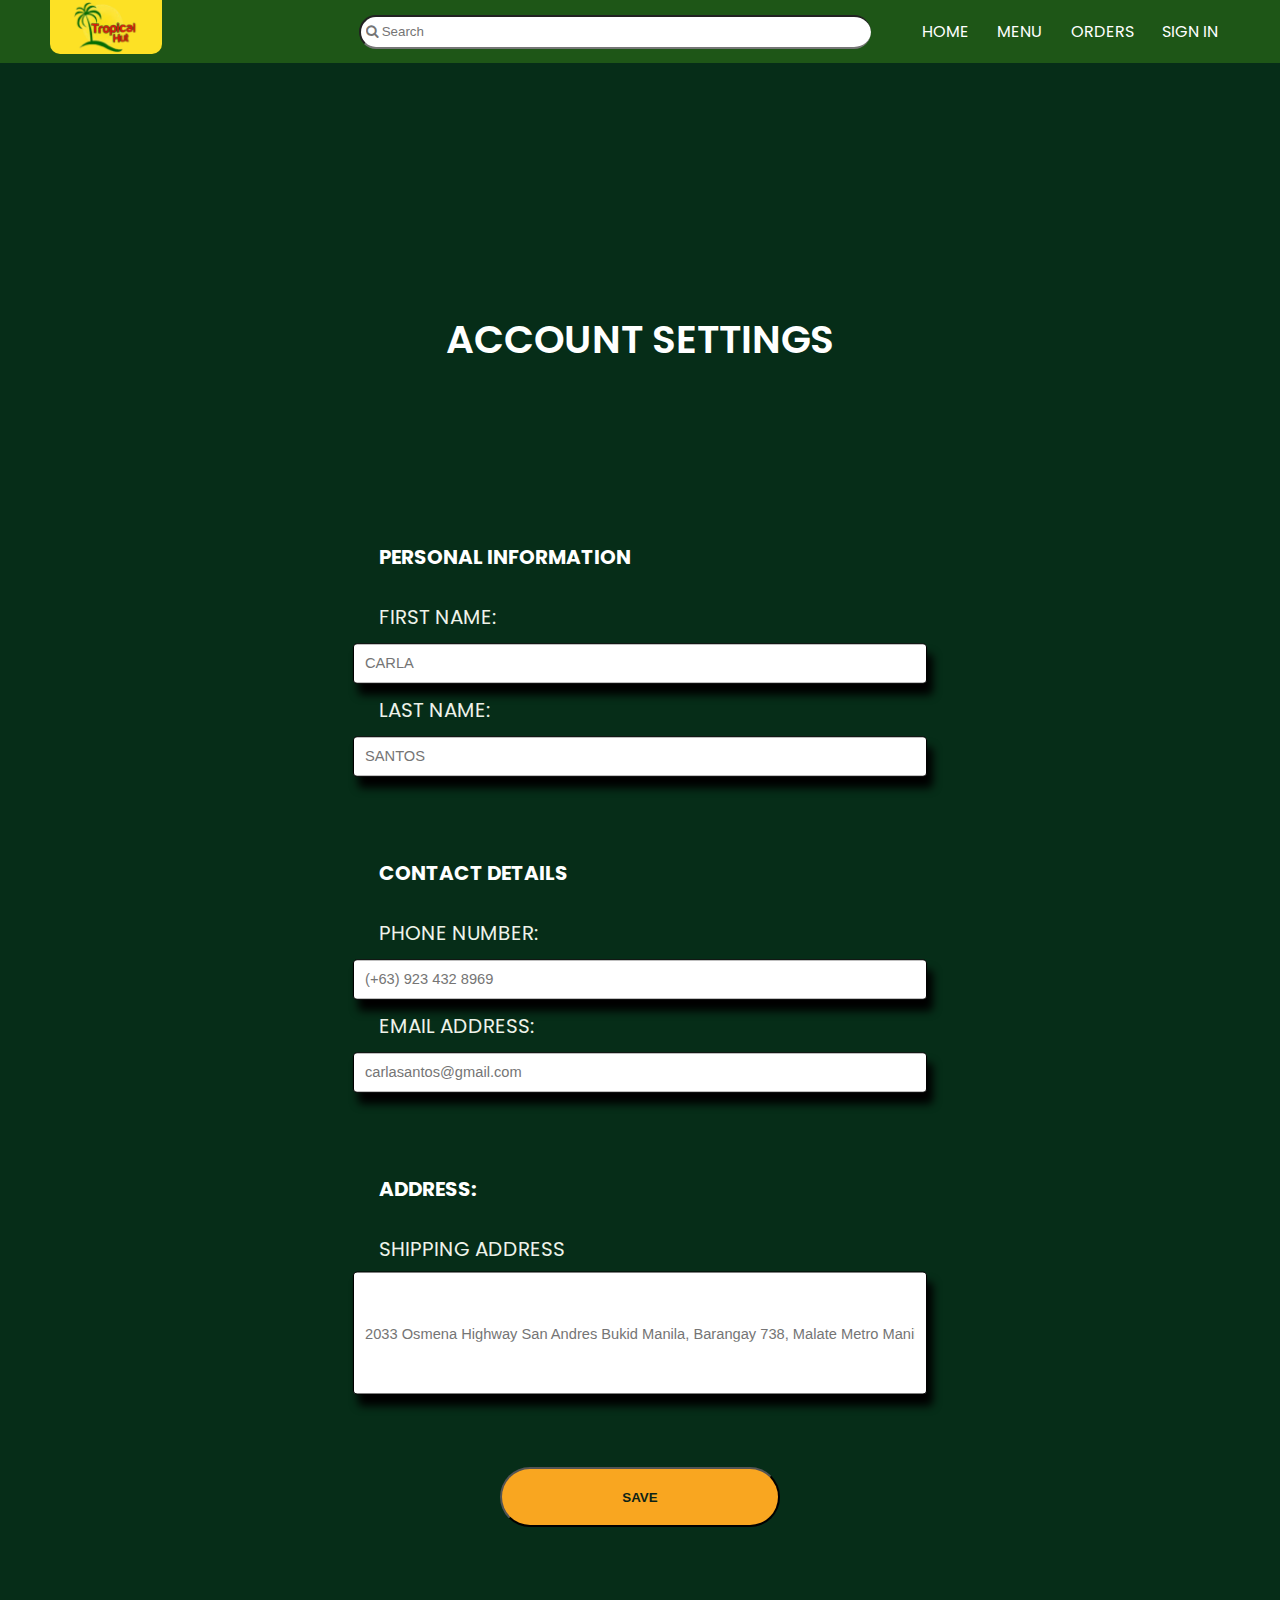
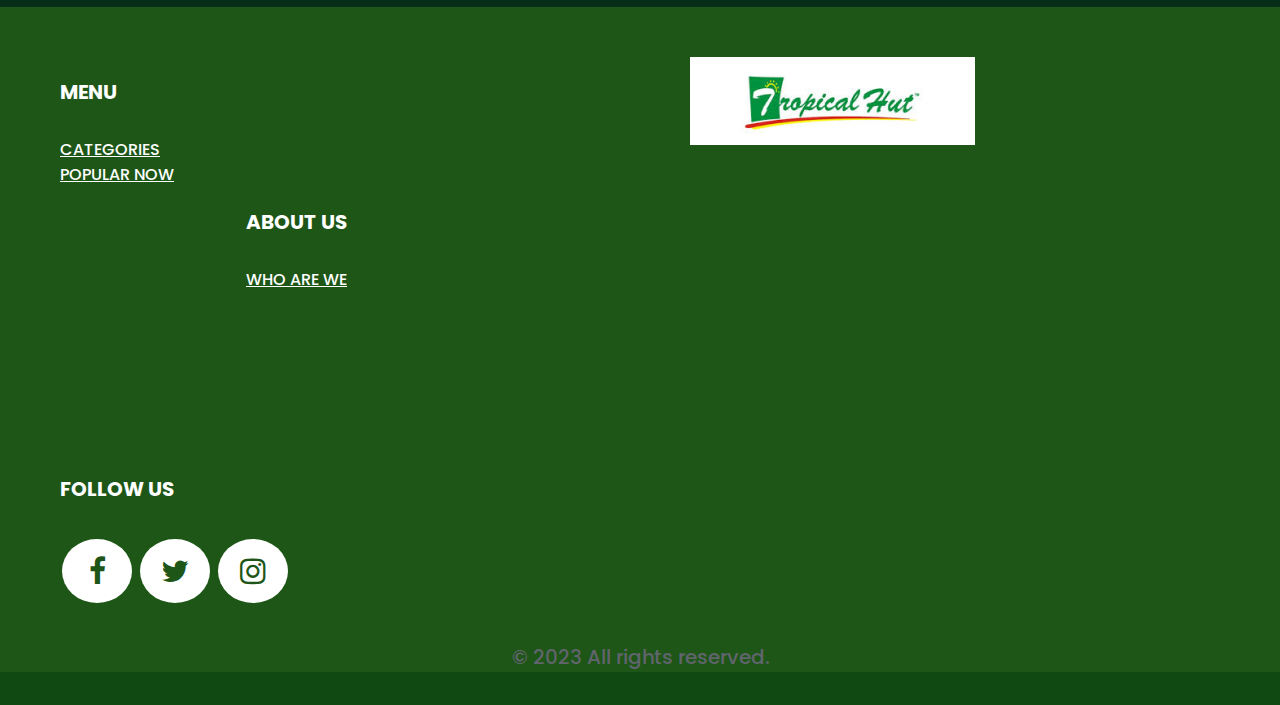
==== commit 6c8af1a6: "Update account.html" ====
--- a/account.html
+++ b/account.html
@@ -6,7 +6,6 @@
     <meta name="viewport" content="width=device-width, initial-scale=1.0">
     <title>Tropical Hut</title>
     <link rel="stylesheet" type="text/css" href="styles.css">
-    <link rel="icon" href="images/icon/online_fraud.png" type="image/png">
     <link rel="stylesheet" href="https://cdnjs.cloudflare.com/ajax/libs/font-awesome/4.7.0/css/font-awesome.min.css">
   </head>
   
@@ -33,7 +32,7 @@
     <li><a href="account.html">SIGN IN</a></li>
    </ul>
   </nav>
-
+  
 <!-- ACCOUNT SECTION -->
   <section class="account-section">
     <div class="account-container">
@@ -99,7 +98,10 @@
 
     <!-- FOOTER SECTION -->
     <section class="footer-section"> 
-        <div class="footer-container">
+      <div class="footer-container">
+
+        <div class="footer-row">
+
           <div class="footer-menu">
             <h3>MENU</h3>
             <a href="menu.html">CATEGORIES</a><br>
@@ -117,13 +119,18 @@
             <i href="#" class="fa fa-facebook"></i>
             <i href="#" class="fa fa-twitter"></i>
             <i href="#" class="fa fa-instagram"></i>
+            </div>
           </div>
+        
         </div>
-          <div class="topicalhut"><img src="imgs/footer-logo.png" alt="topicalhut">
-          </div>
+
+        <div class="topicalhut">
+          <img src="imgs/footer-logo.png" alt="topicalhut">
         </div>
-        <h5>© 2023 All rights reserved.<h5>
-    </section>
+
+      </div>
+      <h5>© 2023 All rights reserved.<h5>
+  </section>
 
   </div>
 
--- a/styles.css
+++ b/styles.css
@@ -16,24 +16,31 @@
   top: 0;
   left: 0;
   width: 100%;
-  height: 10vh;
+  height: auto;
   background-color: #1E5617;
   overflow: hidden;
   z-index: 999;
+  display: flex;
+  justify-content: space-around;
 }
 
 nav ul {
   margin: 0;
-  padding-right: 200px;
   list-style: none;
   text-align: right;
+  display: flex;
+  flex-direction: row;
+  width: 25%;
+  gap: 5px;
+  padding: 0;
+  justify-content: center;
+  padding-right: 50px;
 }
 
 nav li {
-  display: inline-block;
-  padding-right: 20px;
-  padding-top: 20px;
-}
+  margin: auto;
+}
+
 .search {
   width: 100%;
   position: relative;
@@ -49,18 +56,16 @@
   outline: none;
 }
 .wrap{
-  position: relative;
-    top: 0;
-    left: 0;
-    transform: none;
+  width: 40%;
+  margin: auto;
 }
 
 nav a {
-  display: block;
+  display: flex;
   color: white;
   text-align: center;
-  padding: 14px 16px;
   text-decoration: none;
+  padding: 5px;
 }
 
 nav a:hover {
@@ -68,6 +73,30 @@
   background-color: #FDE125;
   color: black;
 }
+
+.logo-box{
+  width: 25%;
+}
+
+.logo-box .img-bg{
+  background: #FDE125;
+  border-radius: 0px 0px 10px 10px;
+  width: fit-content;
+  padding: 0 7%;
+  height: 85%;
+  margin-left: 50px;
+}
+
+.logo-box img{
+  width: 100%;
+  height: 100%;
+  object-fit: cover;
+}
+
+nav .img-bg:hover{
+  cursor: pointer;
+}
+
 
 /* NAVIGATION BAR  - END */
 
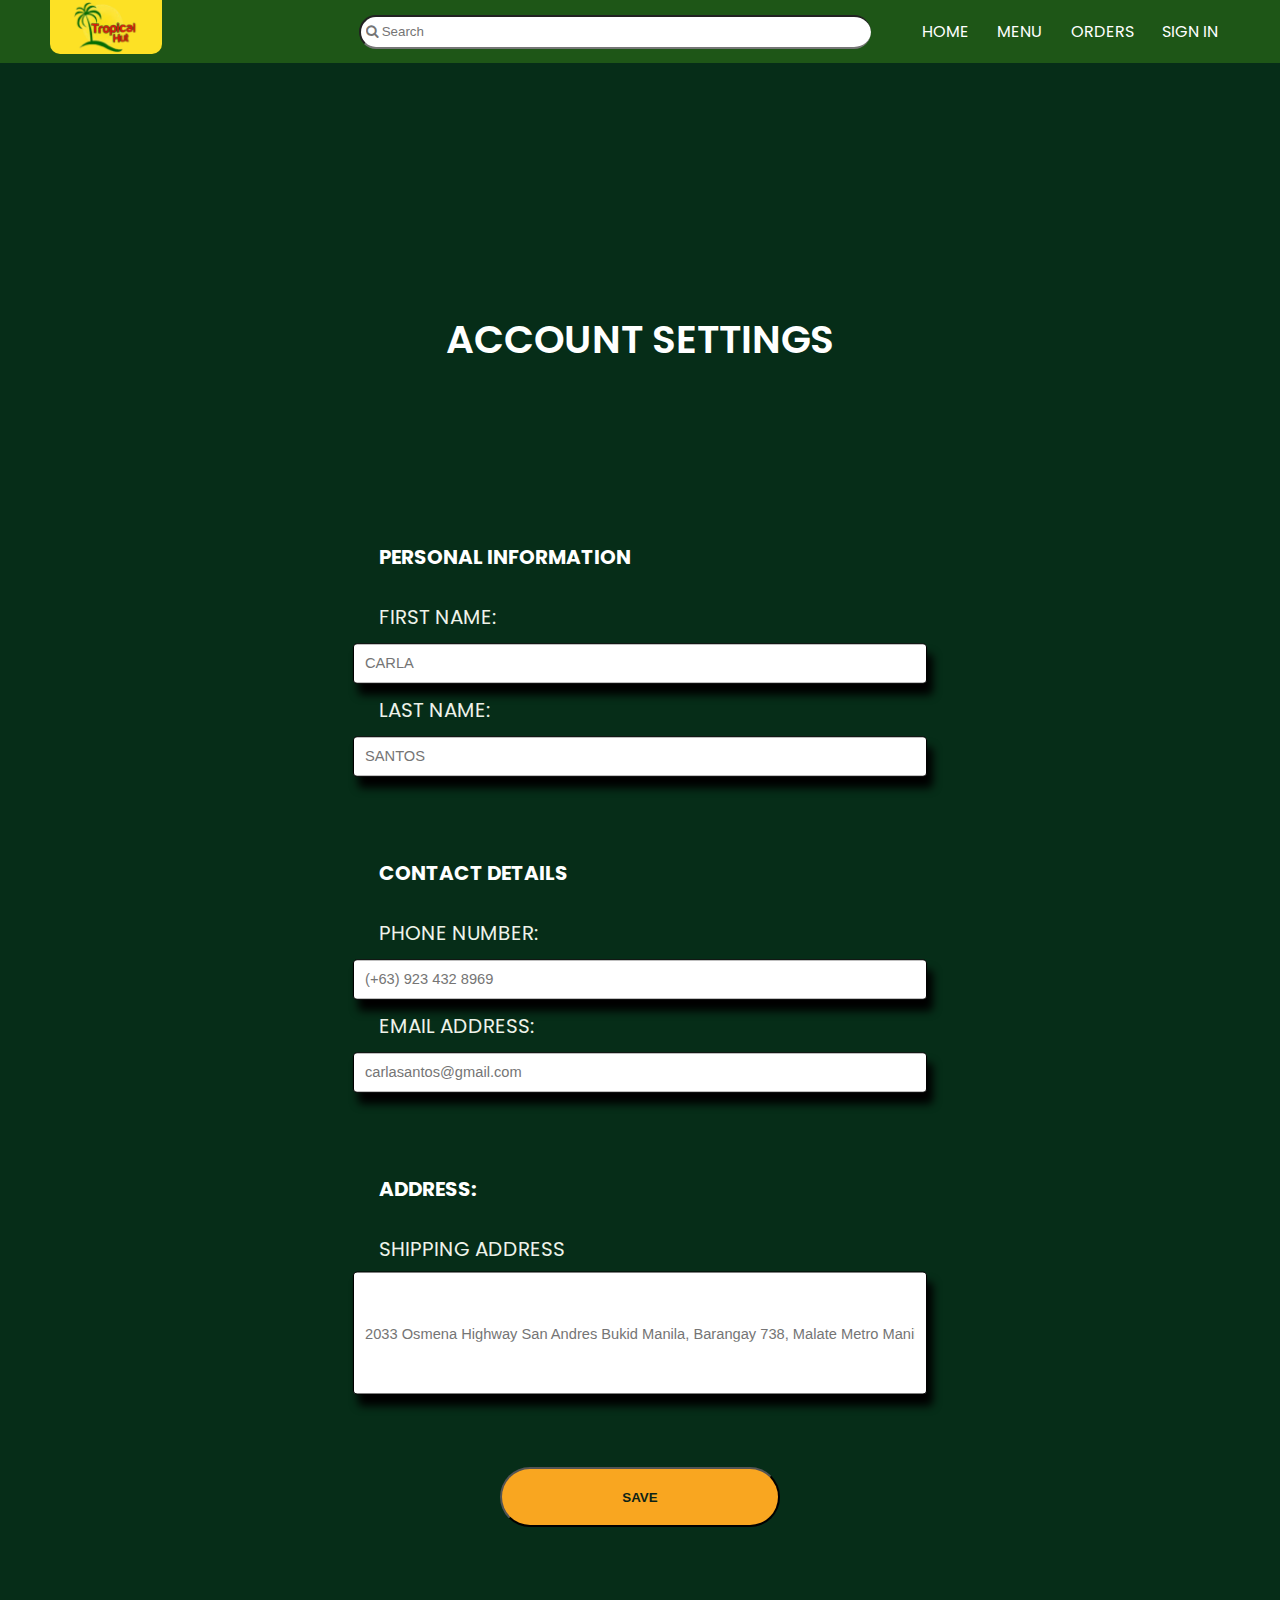
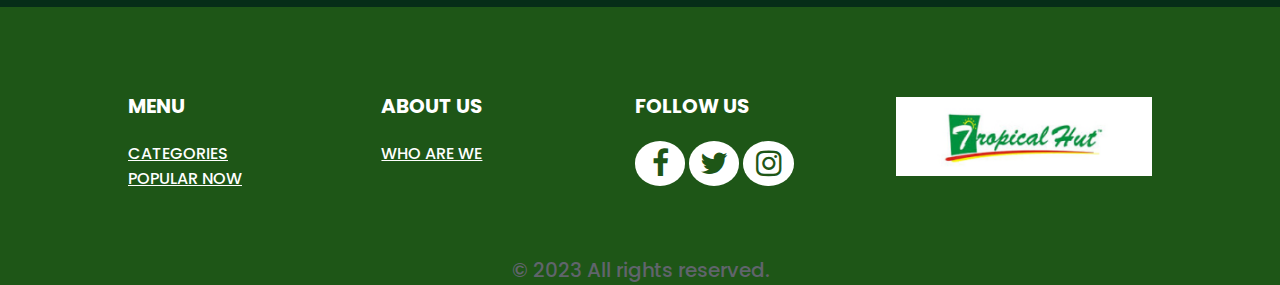
==== commit 2cff2d8a: "Add files via upload" ====
--- a/account.html
+++ b/account.html
@@ -104,13 +104,13 @@
 
           <div class="footer-menu">
             <h3>MENU</h3>
-            <a href="menu.html">CATEGORIES</a><br>
-            <a href="#popular-now">POPULAR NOW</a>
+            <a href="index.html#categories-section">CATEGORIES</a><br>
+            <a href="index.html#popular-now">POPULAR NOW</a>
           </div>
 
           <div class="footer-about">
             <h3>ABOUT US</h3>
-            <a href="#who-section">WHO ARE WE</a>
+            <a href="index.html#who-section">WHO ARE WE</a>
           </div>
 
           <div class="footer-follow">
--- a/styles.css
+++ b/styles.css
@@ -1,1759 +1,1876 @@
-@import url('https://fonts.googleapis.com/css2?family=Poppins&display=swap');
-
-
-/* BODY - START */
-
-body{
-  margin: 0;
-  font-family: 'Poppins';
-  background: #104911;
-}
-
-/* BODY - END */
-
-nav {
-  position: fixed;
-  top: 0;
-  left: 0;
-  width: 100%;
-  height: auto;
-  background-color: #1E5617;
-  overflow: hidden;
-  z-index: 999;
-  display: flex;
-  justify-content: space-around;
-}
-
-nav ul {
-  margin: 0;
-  list-style: none;
-  text-align: right;
-  display: flex;
-  flex-direction: row;
-  width: 25%;
-  gap: 5px;
-  padding: 0;
-  justify-content: center;
-  padding-right: 50px;
-}
-
-nav li {
-  margin: auto;
-}
-
-.search {
-  width: 100%;
-  position: relative;
-  display: flex;
-}
-
-.searchTerm {
-  width: 100%;
-  border-right: none;
-  padding: 5px;
-  height: 20px;
-  border-radius: 75px 75px;
-  outline: none;
-}
-.wrap{
-  width: 40%;
-  margin: auto;
-}
-
-nav a {
-  display: flex;
-  color: white;
-  text-align: center;
-  text-decoration: none;
-  padding: 5px;
-}
-
-nav a:hover {
-  border-radius: 75px 75px;
-  background-color: #FDE125;
-  color: black;
-}
-
-.logo-box{
-  width: 25%;
-}
-
-.logo-box .img-bg{
-  background: #FDE125;
-  border-radius: 0px 0px 10px 10px;
-  width: fit-content;
-  padding: 0 7%;
-  height: 85%;
-  margin-left: 50px;
-}
-
-.logo-box img{
-  width: 100%;
-  height: 100%;
-  object-fit: cover;
-}
-
-nav .img-bg:hover{
-  cursor: pointer;
-}
-
-
-/* NAVIGATION BAR  - END */
-
-/* HOMEPAGE - START*/
-
-  /* Home Section */
-  .home-section{
-    height: 100vh;
-    background: white;
-  }
-
-  .home-section img{
-    object-fit: cover;
-    width: 100%;
-    height: 100%;
-  }
-  /* Categories Section */
-  .categories-section{
-    display: flex;
-    justify-content: space-between;
-    height: auto;
-    background: #195115;
-    width: 100%;
-  }
-
-  .categories-burger{
-    background: #195115;
-    z-index: 50;
-    border-radius: 50%;
-    overflow: visible;
-    scale: 1.1;
-    height: auto;
-    width: 100%;
-    margin-left: -20%;
-    display: flex;
-    justify-content: center;
-  }
-
-  .categories-burger img{
-    height: 100%;
-    width: 90%;
-  }
-
-  .categories-container{
-    width: 80%;
-    height: 100%;
-    margin: auto;
-  }
-
-  .categories-container h2{
-    font-weight: bolder;
-    font-size: clamp(0.9375rem, 0.1563rem + 2.5vw, 1.5625rem);
-    line-height: 38px;
-    color: #F9A620;
-    padding: 0 10%;
-    margin-bottom: 0;
-  }
-
-  .categories-container-row{
-    display: flex;
-    height: 25%;
-    justify-content: space-between;
-    padding: 5% 10%;
-  }
-
-  .categories-container-item{
-    display: flex;
-    flex-direction: column;
-    width: 24%;
-  }
-
-  .categories-container img{
-    width: 100%;
-    height: auto;
-  }
-
-  .categories-container-item .img-bg{
-    background: #062D18;
-    border-radius: 5px 5px 0 0;
-    margin: 0;
-  }
-
-  .categories-container h3{
-    background: #F9A620;
-    border-radius: 0px 0px 10px 10px;
-    margin: 0;
-    font-weight: 700;
-    font-size: clamp(0.4375rem, 0.0469rem + 1.25vw, 0.75rem);
-    height: 10%;
-    line-height: 10px;
-    color: #062D18;
-    text-align: center;
-    padding: 8%;
-  }
-
-  .categories-container .img-bg:hover{
-    cursor: pointer;
-    background: rgba(192, 213, 135, 0.45);
-  }
-
-  /*POPULAR*/
-  .popular-section{
-    display: flex;
-    height: auto;
-    background: #062D18;
-    width: 100%;
-    flex-direction: column;
-    padding: 7% 0;
-  }
-
-  .popular-section h2{
-    font-weight: 600;
-    font-size: 39px;
-    line-height: 55px;
-    color: #F29C00;
-    padding: 1% 5% ;
-  }
-
-  .popular-section .btn{
-    border-radius: 75px 75px;
-    background: #195115;
-    padding-top: 5px;
-    text-align: center;
-    width: 140px;
-    height: 30px;
-    color: #fff;
-  }
-
-  button.btn{
-    font-size: 15px;
-    border: none;
-    color: #FFF;
-    display: block;
-    margin: auto;
-    background: transparent;
-    transition: .2s ease-in-out 0s;
-    margin-bottom: 10%;
-  }
-
-  button.btn:hover{
-    cursor: pointer;
-    transform: scale(1.20);
-    background: #F29C00;
-    color: #000;
-  }
-
-  .popular-section .popular-container{
-    display: flex;
-    text-align: center;
-    height: 90%;
-    justify-content: space-between;
-    padding: 5%;
-    padding-top: 1%;
-  }
-
-  .popular-section .popular-text{
-    display: block;
-  }
-
-  .popular-section .popular-item{
-    background: #FDEB76;
-    display: flex;
-    border-radius: 10px;
-    text-align: center;
-    flex-direction: column;
-    width: 16%;
-    height: fit-content;
-  }
-
-  .popular-section img
-  {
-    width: 150px;
-    height: 150px;
-    object-fit: cover;
-  }
-
-  .popular-section .h5{
-    display: flex;
-  }
-
-  .popular-section .img-bg
-  {
-    border-radius: 50%;
-    width: 150px;
-    height: 150px;
-    margin: auto;
-    background: #F29C00;
-    box-shadow: 0px 4px 4px rgba(0, 0, 0, 0.25);
-    margin-top: -25%;
-  }
-
-  .popular-item-box{
-    display: flex;
-    flex-direction: row;
-    justify-content: space-evenly;
-    padding: 10% 0;
-  }
-
-  .vl {
-    border-left: 6px solid #062D18;
-    height: inherit;
-    scale: 0.7;
-  }
-
-/*Start of Who Section*/
-.who-section{
-    text-align: center;
-    justify-content: center;
-    padding: 100px;
-    display: block;
-    height: 70vh;
-    background: #fff;
-}
-.who-section .who-tropical-logo{
-  padding-top: 180px;
-}
-/*End of Who Section*/
-
-/*Start of Customer Section*/
-.customer-section{
-  padding-top: 100px;
-  background: #104911;
-  padding: 100px;
-  height: 120vh;
-  justify-content: center;
-}
-.customer-section h2{
-  text-align: center;
-  font-weight: 600;
-  font-size: 39px;
-  line-height: 55px;
-  color: #FDEEA1;
-  padding-top: 100px;
-  margin-left: 200px;
-}
-.customer-section h3{
-  color: #F29C00;
-}
-.customer-section .container{
-  display: inline-flex;
-  padding-bottom: 50px;
-  margin-left: 100px;
-}
-.customer-section .customer-container{
-  display: block;
-  margin:auto;
-  width: fit-content;
-
-}
-.customer-section img{
-width: 100px;
-height: 100px;
-border-radius: 50px;
-margin-right: 40px;
-}
-.customer-section .customer-review{
-margin-left: 20px;
-display: inline-block;
-}
-.customer-section .face{
-  display: flex;
-}
-.customer-section p{
-  padding-left: 140px;
-  color: #fff;
-}
-.customer-section .checked{
-  color: orange;
-}
-.customer-section .rate{
-  padding-left: 140px;
-}
-.customer-section .customer-container-left{
-    width: 700px;
-    height: 350px;
-    background: #0E4213;
-    margin:30px 10px;
-    display:flex;
-    flex-direction: column;
-    box-shadow: 0.5px 10px #062D18;
-    transition:0.3s ease-in-out;
-    margin-top: 10px;
-    justify-content: center;
-    text-align: justify;
-    border-radius: 10px;
-}
-/*End of Who Section*/
-
-
-/*--MENU--*/
-
-  /*Menu-Category*/
-  .menu-section{
-    background: #01411E;
-    box-shadow: 0px 4px 4px rgba(0, 0, 0, 0.25);
-    display: flex;
-    height: auto;
-    width: 100%;
-    flex-direction: column;
-  }
-
-
-  .menu-section h1{
-    font-style: normal;
-    font-weight: 700;
-    font-size: clamp(1.5625rem, 1.0156rem + 1.75vw, 2rem);
-    color: #F9A620;
-    text-align: center;
-    margin-bottom: 5px;
-  }
-
-  .menu-list{
-    display: flex;
-    flex-direction: row;
-    justify-content:space-between;
-    padding-bottom: 30px;
-    margin: 0 5%;
-  }
-
-  .menu-section .menu-container{
-    width: 10%;
-    display: flex;
-    flex-direction: column;
-  }
-
-  .menu-card{
-    border-radius: 5px;
-  }
-
-  #card1{
-    background: #007F5F;
-  }
-
-  #card2{
-    background: #2B9348;
-  }
-
-  #card3{
-    background: #55A630;
-  }
-
-  #card4{
-    background: #80B918;
-  }
-
-  #card5{
-    background: #AACC00;
-  }
-
-  #card6{
-    background: #BFD200;
-  }
-
-  #card7{
-    background: #D4D700;
-  }
-
-  #card8{
-    background: #DDDF00;
-  }
-
-  #card9{
-    background: #EEEF20;
-  }
-
-  .menu-section img{
-    width: 100%;
-    height: auto;
-    object-fit: cover;
-  }
-
-  .menu-section h4{
-    color: #FFFFFF;
-    text-align: center;
-    margin: 0;
-    margin-top: 10px;
-    font-size: clamp(0.4375rem, -0.5781rem + 3.25vw, 1.25rem);
-  }
-  
-  /*Burger*/
-  
-  .burger-section{
-    width: 100%;
-  }
-
-  .burger-section h2{
-    font-weight: 700;
-    font-size: clamp(1.25rem, 0.7031rem + 1.75vw, 1.6875rem);
-    color: #F9A620;
-    background: #01411E;
-    border-radius: 70px;
-    width: fit-content;
-    padding: 1% 2%;
-    text-align: center;
-    margin: 0 auto;
-    margin-top: 5%;
-  }
-
-  .burger-row{
-    display: flex;
-    height: 25%;
-    justify-content: space-evenly;
-    padding: 5% 10%;
-  }
-
-  .burger-container{
-    display: flex;
-    flex-direction: column;
-    height: 90%;
-    justify-content: space-between;
-    padding: 5% 0;
-  }
-
-  .burger-card{
-    width: 24%;
-    background: #066C44;
-    border-radius: 10px;  
-    display: flex;
-    justify-content: space-evenly;
-    flex-direction: column;
-  }
-
-  .burger-section img{
-    width: 100%;
-    height: auto;
-    object-fit: cover;
-  }
-
-  .burger-section p{
-    font-weight: 700;
-    font-size: clamp(0.625rem, 0.3125rem + 1vw, 0.875rem);
-    height: 40px;
-    text-align: center;
-    color: #001104;
-    padding: 0 5%;
-  }
-
-  .burger-section h4{
-    font-weight: 700;
-    font-size: clamp(0.9375rem, 0.5469rem + 1.25vw, 1.25rem);
-    line-height: 30px;
-    color: #FFFFFF;
-    text-align: center;
-  }
-
-  .burger-section button{
-    background: #F9A620;
-    border-radius: 50px;
-    font-weight: 700;
-    font-size: clamp(0.4375rem, -0.1094rem + 1.75vw, 0.875rem);
-    line-height: 110%;
-    color: #000000;
-    border: none;
-    padding: 5% 20%;
-  }
-
-  .burger-container .btn-container{
-    width: 100%;
-    display: flex;
-    justify-content: center;
-    padding-bottom: 15%;
-  }
-
-  .burger-section .img-container{
-    background: #066C44;
-    box-shadow: 0px 4px 4px rgba(0, 0, 0, 0.25);
-    border-radius: 50%;
-    margin-top: -50%;
-    scale: 0.7;
-  }
-
-  /*Pasta*/
-  
-  .pasta-section{
-    width: 100%;
-  }
-
-  .pasta-section h2{
-    font-weight: 700;
-    font-size: clamp(1.25rem, 0.7031rem + 1.75vw, 1.6875rem);
-    color: #F9A620;
-    background: #01411E;
-    border-radius: 70px;
-    width: fit-content;
-    padding: 1% 2%;
-    text-align: center;
-    margin: 0 auto;
-    margin-top: 5%;
-  }
-
-  .pasta-row{
-    display: flex;
-    height: 25%;
-    justify-content: space-evenly;
-    padding: 5% 10%;
-  }
-
-  .pasta-container{
-    display: flex;
-    flex-direction: column;
-    height: 90%;
-    justify-content: space-between;
-    padding: 5% 0;
-  }
-
-  .pasta-card{
-    width: 24%;
-    background: #2A9046;
-    border-radius: 10px;  
-    display: flex;
-    justify-content: space-evenly;
-    flex-direction: column;
-  }
-
-  .pasta-section img{
-    width: 100%;
-    height: auto;
-    object-fit: cover;
-  }
-
-  .pasta-section p{
-    font-weight: 700;
-    font-size: clamp(0.625rem, 0.3125rem + 1vw, 0.875rem);
-    height: 40px;
-    text-align: center;
-    color: #001104;
-    padding: 0 5%;
-  }
-
-  .pasta-section h4{
-    font-weight: 700;
-    font-size: clamp(0.9375rem, 0.5469rem + 1.25vw, 1.25rem);
-    line-height: 30px;
-    color: #FFFFFF;
-    text-align: center;
-  }
-
-  .pasta-section button{
-    background: #F9A620;
-    border-radius: 50px;
-    font-weight: 700;
-    font-size: clamp(0.4375rem, -0.1094rem + 1.75vw, 0.875rem);
-    line-height: 110%;
-    color: #000000;
-    border: none;
-    padding: 5% 20%;
-  }
-
-  .pasta-container .btn-container{
-    width: 100%;
-    display: flex;
-    justify-content: center;
-    padding-bottom: 15%;
-  }
-
-  .pasta-section .img-container{
-    background: #2A9046;
-    box-shadow: 0px 4px 4px rgba(0, 0, 0, 0.25);
-    border-radius: 50%;
-    margin-top: -50%;
-    scale: 0.7;
-  }
-
-  /*Rice*/
-  
-  .rice-section{
-    width: 100%;
-  }
-
-  .rice-section h2{
-    font-weight: 700;
-    font-size: clamp(1.25rem, 0.7031rem + 1.75vw, 1.6875rem);
-    color: #F9A620;
-    background: #01411E;
-    border-radius: 70px;
-    width: fit-content;
-    padding: 1% 2%;
-    text-align: center;
-    margin: 0 auto;
-    margin-top: 5%;
-  }
-
-  .rice-row{
-    display: flex;
-    height: 25%;
-    justify-content: space-evenly;
-    padding: 5% 10%;
-  }
-
-  .rice-container{
-    display: flex;
-    flex-direction: column;
-    height: 90%;
-    justify-content: space-between;
-    padding: 5% 0;
-  }
-
-  .rice-card{
-    width: 24%;
-    background: #55A630;
-    border-radius: 10px;  
-    display: flex;
-    justify-content: space-evenly;
-    flex-direction: column;
-  }
-
-  .rice-section img{
-    width: 100%;
-    height: auto;
-    object-fit: cover;
-  }
-
-  .rice-section p{
-    font-weight: 700;
-    font-size: clamp(0.625rem, 0.3125rem + 1vw, 0.875rem);
-    height: 40px;
-    text-align: center;
-    color: #001104;
-    padding: 0 5%;
-  }
-
-  .rice-section h4{
-    font-weight: 700;
-    font-size: clamp(0.9375rem, 0.5469rem + 1.25vw, 1.25rem);
-    line-height: 30px;
-    color: #FFFFFF;
-    text-align: center;
-  }
-
-  .rice-section button{
-    background: #F9A620;
-    border-radius: 50px;
-    font-weight: 700;
-    font-size: clamp(0.4375rem, -0.1094rem + 1.75vw, 0.875rem);
-    line-height: 110%;
-    color: #000000;
-    border: none;
-    padding: 5% 20%;
-  }
-
-  .rice-container .btn-container{
-    width: 100%;
-    display: flex;
-    justify-content: center;
-    padding-bottom: 15%;
-  }
-
-  .rice-section .img-container{
-    background: #55A630;
-    box-shadow: 0px 4px 4px rgba(0, 0, 0, 0.25);
-    border-radius: 50%;
-    margin-top: -50%;
-    scale: 0.7;
-  }
-
-  /*Beverages*/
-  
-  .beverages-section{
-    width: 100%;
-  }
-
-  .beverages-section h2{
-    font-weight: 700;
-    font-size: clamp(1.25rem, 0.7031rem + 1.75vw, 1.6875rem);
-    color: #F9A620;
-    background: #01411E;
-    border-radius: 70px;
-    width: fit-content;
-    padding: 1% 2%;
-    text-align: center;
-    margin: 0 auto;
-    margin-top: 5%;
-  }
-
-  .beverages-row{
-    display: flex;
-    height: 25%;
-    justify-content: space-evenly;
-    padding: 5% 10%;
-  }
-
-  .beverages-container{
-    display: flex;
-    flex-direction: column;
-    height: 90%;
-    justify-content: space-between;
-    padding: 5% 0;
-  }
-
-  .beverages-card{
-    width: 24%;
-    background: #80B918;
-    border-radius: 10px;  
-    display: flex;
-    justify-content: space-evenly;
-    flex-direction: column;
-  }
-
-  .beverages-section img{
-    width: 100%;
-    height: auto;
-    object-fit: cover;
-  }
-
-  .beverages-section p{
-    font-weight: 700;
-    font-size: clamp(0.625rem, 0.3125rem + 1vw, 0.875rem);
-    height: 40px;
-    text-align: center;
-    color: #001104;
-    padding: 0 5%;
-  }
-
-  .beverages-section h4{
-    font-weight: 700;
-    font-size: clamp(0.9375rem, 0.5469rem + 1.25vw, 1.25rem);
-    line-height: 30px;
-    color: #FFFFFF;
-    text-align: center;
-  }
-
-  .beverages-section button{
-    background: #F9A620;
-    border-radius: 50px;
-    font-weight: 700;
-    font-size: clamp(0.4375rem, -0.1094rem + 1.75vw, 0.875rem);
-    line-height: 110%;
-    color: #000000;
-    border: none;
-    padding: 5% 20%;
-  }
-
-  .beverages-container .btn-container{
-    width: 100%;
-    display: flex;
-    justify-content: center;
-    padding-bottom: 15%;
-  }
-
-  .beverages-section .img-container{
-    background: #80B918;
-    box-shadow: 0px 4px 4px rgba(0, 0, 0, 0.25);
-    border-radius: 50%;
-    margin-top: -50%;
-    scale: 0.7;
-  }
-
-  /*Sandwiches*/
-  
-  .sandwiches-section{
-    width: 100%;
-  }
-
-  .sandwiches-section h2{
-    font-weight: 700;
-    font-size: clamp(1.25rem, 0.7031rem + 1.75vw, 1.6875rem);
-    color: #F9A620;
-    background: #01411E;
-    border-radius: 70px;
-    width: fit-content;
-    padding: 1% 2%;
-    text-align: center;
-    margin: 0 auto;
-    margin-top: 5%;
-  }
-
-  .sandwiches-row{
-    display: flex;
-    height: 25%;
-    justify-content: space-evenly;
-    padding: 5% 10%;
-  }
-
-  .sandwiches-container{
-    display: flex;
-    flex-direction: column;
-    height: 90%;
-    justify-content: space-between;
-    padding: 5% 0;
-  }
-
-  .sandwiches-card{
-    width: 24%;
-    background: #AACC00;
-    border-radius: 10px;  
-    display: flex;
-    justify-content: space-evenly;
-    flex-direction: column;
-  }
-
-  .sandwiches-section img{
-    width: 100%;
-    height: auto;
-    object-fit: cover;
-  }
-
-  .sandwiches-section p{
-    font-weight: 700;
-    font-size: clamp(0.625rem, 0.3125rem + 1vw, 0.875rem);
-    height: 40px;
-    text-align: center;
-    color: #001104;
-    padding: 0 5%;
-  }
-
-  .sandwiches-section h4{
-    font-weight: 700;
-    font-size: clamp(0.9375rem, 0.5469rem + 1.25vw, 1.25rem);
-    line-height: 30px;
-    color: #FFFFFF;
-    text-align: center;
-  }
-
-  .sandwiches-section button{
-    background: #F9A620;
-    border-radius: 50px;
-    font-weight: 700;
-    font-size: clamp(0.4375rem, -0.1094rem + 1.75vw, 0.875rem);
-    line-height: 110%;
-    color: #000000;
-    border: none;
-    padding: 5% 20%;
-  }
-
-  .sandwiches-container .btn-container{
-    width: 100%;
-    display: flex;
-    justify-content: center;
-    padding-bottom: 15%;
-  }
-
-  .sandwiches-section .img-container{
-    background: #AACC00;
-    box-shadow: 0px 4px 4px rgba(0, 0, 0, 0.25);
-    border-radius: 50%;
-    margin-top: -50%;
-    scale: 0.7;
-  }
-
-    /*Four*/
-  
-    .four-section{
-      width: 100%;
-    }
-  
-    .four-section h2{
-      font-weight: 700;
-      font-size: clamp(1.25rem, 0.7031rem + 1.75vw, 1.6875rem);
-      color: #F9A620;
-      background: #01411E;
-      border-radius: 70px;
-      width: fit-content;
-      padding: 1% 2%;
-      text-align: center;
-      margin: 0 auto;
-      margin-top: 5%;
-    }
-  
-    .four-row{
-      display: flex;
-      height: 25%;
-      justify-content: space-evenly;
-      padding: 5% 10%;
-    }
-  
-    .four-container{
-      display: flex;
-      flex-direction: column;
-      height: 90%;
-      justify-content: space-between;
-      padding: 5% 0;
-    }
-  
-    .four-card{
-      width: 24%;
-      background: #BFD200;
-      border-radius: 10px;  
-      display: flex;
-      justify-content: space-evenly;
-      flex-direction: column;
-    }
-  
-    .four-section img{
-      width: 100%;
-      height: auto;
-      object-fit: cover;
-    }
-  
-    .four-section p{
-      font-weight: 700;
-      font-size: clamp(0.625rem, 0.3125rem + 1vw, 0.875rem);
-      height: 40px;
-      text-align: center;
-      color: #001104;
-      padding: 0 5%;
-    }
-  
-    .four-section h4{
-      font-weight: 700;
-      font-size: clamp(0.9375rem, 0.5469rem + 1.25vw, 1.25rem);
-      line-height: 30px;
-      color: #FFFFFF;
-      text-align: center;
-    }
-  
-    .four-section button{
-      background: #F9A620;
-      border-radius: 50px;
-      font-weight: 700;
-      font-size: clamp(0.4375rem, -0.1094rem + 1.75vw, 0.875rem);
-      line-height: 110%;
-      color: #000000;
-      border: none;
-      padding: 5% 20%;
-    }
-  
-    .four-container .btn-container{
-      width: 100%;
-      display: flex;
-      justify-content: center;
-      padding-bottom: 15%;
-    }
-  
-    .four-section .img-container{
-      background: #BFD200;
-      box-shadow: 0px 4px 4px rgba(0, 0, 0, 0.25);
-      border-radius: 50%;
-      margin-top: -50%;
-      scale: 0.7;
-    }
-
-    /*Six*/
-  
-    .six-section{
-      width: 100%;
-    }
-  
-    .six-section h2{
-      font-weight: 700;
-      font-size: clamp(1.25rem, 0.7031rem + 1.75vw, 1.6875rem);
-      color: #F9A620;
-      background: #01411E;
-      border-radius: 70px;
-      width: fit-content;
-      padding: 1% 2%;
-      text-align: center;
-      margin: 0 auto;
-      margin-top: 5%;
-    }
-  
-    .six-row{
-      display: flex;
-      height: 25%;
-      justify-content: space-evenly;
-      padding: 5% 10%;
-    }
-  
-    .six-container{
-      display: flex;
-      flex-direction: column;
-      height: 90%;
-      justify-content: space-between;
-      padding: 5% 0;
-    }
-  
-    .six-card{
-      width: 24%;
-      background: #D4D700;
-      border-radius: 10px;  
-      display: flex;
-      justify-content: space-evenly;
-      flex-direction: column;
-    }
-  
-    .six-section img{
-      width: 100%;
-      height: auto;
-      object-fit: cover;
-    }
-  
-    .six-section p{
-      font-weight: 700;
-      font-size: clamp(0.625rem, 0.3125rem + 1vw, 0.875rem);
-      height: 40px;
-      text-align: center;
-      color: #001104;
-      padding: 0 5%;
-    }
-  
-    .six-section h4{
-      font-weight: 700;
-      font-size: clamp(0.9375rem, 0.5469rem + 1.25vw, 1.25rem);
-      line-height: 30px;
-      color: #FFFFFF;
-      text-align: center;
-    }
-  
-    .six-section button{
-      background: #F9A620;
-      border-radius: 50px;
-      font-weight: 700;
-      font-size: clamp(0.4375rem, -0.1094rem + 1.75vw, 0.875rem);
-      line-height: 110%;
-      color: #000000;
-      border: none;
-      padding: 5% 20%;
-    }
-  
-    .six-container .btn-container{
-      width: 100%;
-      display: flex;
-      justify-content: center;
-      padding-bottom: 15%;
-    }
-  
-    .six-section .img-container{
-      background: #D4D700;
-      box-shadow: 0px 4px 4px rgba(0, 0, 0, 0.25);
-      border-radius: 50%;
-      margin-top: -50%;
-      scale: 0.7;
-    }
-
-
-    /*Desserts*/
-  
-    .desserts-section{
-      width: 100%;
-    }
-  
-    .desserts-section h2{
-      font-weight: 700;
-      font-size: clamp(1.25rem, 0.7031rem + 1.75vw, 1.6875rem);
-      color: #F9A620;
-      background: #01411E;
-      border-radius: 70px;
-      width: fit-content;
-      padding: 1% 2%;
-      text-align: center;
-      margin: 0 auto;
-      margin-top: 5%;
-    }
-  
-    .desserts-row{
-      display: flex;
-      height: 25%;
-      justify-content: space-evenly;
-      padding: 5% 10%;
-    }
-  
-    .desserts-container{
-      display: flex;
-      flex-direction: column;
-      height: 90%;
-      justify-content: space-between;
-      padding: 5% 0;
-    }
-  
-    .desserts-card{
-      width: 24%;
-      background: #DDDF00;
-      border-radius: 10px;  
-      display: flex;
-      justify-content: space-evenly;
-      flex-direction: column;
-    }
-  
-    .desserts-section img{
-      width: 100%;
-      height: auto;
-      object-fit: cover;
-    }
-  
-    .desserts-section p{
-      font-weight: 700;
-      font-size: clamp(0.625rem, 0.3125rem + 1vw, 0.875rem);
-      height: 40px;
-      text-align: center;
-      color: #001104;
-      padding: 0 5%;
-    }
-  
-    .desserts-section h4{
-      font-weight: 700;
-      font-size: clamp(0.9375rem, 0.5469rem + 1.25vw, 1.25rem);
-      line-height: 30px;
-      color: #FFFFFF;
-      text-align: center;
-    }
-  
-    .desserts-section button{
-      background: #F9A620;
-      border-radius: 50px;
-      font-weight: 700;
-      font-size: clamp(0.4375rem, -0.1094rem + 1.75vw, 0.875rem);
-      line-height: 110%;
-      color: #000000;
-      border: none;
-      padding: 5% 20%;
-    }
-  
-    .desserts-container .btn-container{
-      width: 100%;
-      display: flex;
-      justify-content: center;
-      padding-bottom: 15%;
-    }
-  
-    .desserts-section .img-container{
-      background: #DDDF00;
-      box-shadow: 0px 4px 4px rgba(0, 0, 0, 0.25);
-      border-radius: 50%;
-      margin-top: -50%;
-      scale: 0.7;
-    }
-
-    /*Value*/
-  
-    .value-section{
-      width: 100%;
-    }
-  
-    .value-section h2{
-      font-weight: 700;
-      font-size: clamp(1.25rem, 0.7031rem + 1.75vw, 1.6875rem);
-      color: #F9A620;
-      background: #01411E;
-      border-radius: 70px;
-      width: fit-content;
-      padding: 1% 2%;
-      text-align: center;
-      margin: 0 auto;
-      margin-top: 5%;
-    }
-  
-    .value-row{
-      display: flex;
-      height: 25%;
-      justify-content: space-evenly;
-      padding: 5% 10%;
-    }
-  
-    .value-container{
-      display: flex;
-      flex-direction: column;
-      height: 90%;
-      justify-content: space-between;
-      padding: 5% 0;
-    }
-  
-    .value-card{
-      width: 24%;
-      background: #EAEB1F;
-      border-radius: 10px;  
-      display: flex;
-      justify-content: space-evenly;
-      flex-direction: column;
-    }
-  
-    .value-section img{
-      width: 100%;
-      height: auto;
-      object-fit: cover;
-    }
-  
-    .value-section p{
-      font-weight: 700;
-      font-size: clamp(0.625rem, 0.3125rem + 1vw, 0.875rem);
-      height: 40px;
-      text-align: center;
-      color: #001104;
-      padding: 0 5%;
-    }
-  
-    .value-section h4{
-      font-weight: 700;
-      font-size: clamp(0.9375rem, 0.5469rem + 1.25vw, 1.25rem);
-      line-height: 30px;
-      color: #FFFFFF;
-      text-align: center;
-    }
-  
-    .value-section button{
-      background: #F9A620;
-      border-radius: 50px;
-      font-weight: 700;
-      font-size: clamp(0.4375rem, -0.1094rem + 1.75vw, 0.875rem);
-      line-height: 110%;
-      color: #000000;
-      border: none;
-      padding: 5% 20%;
-    }
-  
-    .value-container .btn-container{
-      width: 100%;
-      display: flex;
-      justify-content: center;
-      padding-bottom: 15%;
-    }
-  
-    .value-section .img-container{
-      background: #EAEB1F;
-      box-shadow: 0px 4px 4px rgba(0, 0, 0, 0.25);
-      border-radius: 50%;
-      margin-top: -50%;
-      scale: 0.7;
-    }
-
-  @media screen and (max-width:1120px) {
-    .categories-container h3{
-      height: 15%;
-    }
-
-    .home-section{
-      height: 50vh;
-    }
-
-    .burger-section p{
-    height: 60px;
-    }
-
-    .pasta-section p{
-      height: 60px;
-    }
-
-    .rice-section p{
-      height: 60px;
-    }
-
-    .beverages-section p{
-      height: 60px;
-    }
-
-    .sandwiches-section p{
-      height: 60px;
-    }
-
-    .four-section p{
-      height: 60px;
-    }
-
-    .six-section p{
-      height: 60px;
-    }
-
-    .desserts-section p{
-      height: 60px;
-    }
-
-    .value-section p{
-      height: 60px;
-    }
-  }
-
-  @media screen and (max-width:850px) {
-
-    .categories-burger{
-      visibility: hidden;
-      width: 0;
-    }
-
-    .categories-container{
-      width: 100%;
-      margin: 0;
-    }
-
-    .categories-container h3{
-      height: 20px;
-    }
-
-    .home-section{
-      height: 25vh;
-    }
-
-    .burger-section p{
-    height: 80px;
-    }
-
-    .pasta-section p{
-      height: 80px;
-    }
-
-    .rice-section p{
-      height: 80px;
-    }
-
-    .beverages-section p{
-      height: 80px;
-    }
-
-    .sandwiches-section p{
-      height: 80px;
-    }
-
-    .four-section p{
-      height: 80px;
-    }
-
-    .six-section p{
-      height: 80px;
-    }
-
-    .desserts-section p{
-      height: 80px;
-    }
-
-    .value-section p{
-      height: 80px;
-    }
-  }
-
-
-
-/*Start of Footer Section*/
-.footer-section{
-  display: block;
-  height: fit-content;
-  background: #1E5617;
-}
-
-.footer-section .footer-menu{
-  text-decoration: none;
-  width: fit-content;
-  height: fit-content;
-  display: inline-block
-}
-.footer-section .footer-about{
-  width: 258px;
-    height: 247px;
-    display: block;
-    text-align: left;
-    margin: auto;
-    padding: 0 50px;
-}
-.footer-section .footer-container{
-  width: fit-content;
-  height: fit-content;
-  display: flex;
-  margin: auto;
-  padding-top: 50px;
-  padding-right: 340px;
-}
-.footer-section h5{
-  text-align: center;
-  height: fit-content;
-  font-weight: 500;
-  font-size: 20px;
-  line-height: 30px;
-  color: #60646C;
-}
-.footer-section h3{
-  font-weight: 700;
-  font-size: 20px;
-  line-height: 30px;
-  padding-bottom: 10px;
-  color: #FFF;
-}
-.footer-section a{
-    font-weight: 500;
-    font-size: 16px;
-    line-height: 24px;
-    text-align: justify;
-    width: fit-content;
-    color: white;  
-    margin: auto;
-}
-.footer-section i{
-  font-weight: 500;
-  font-size: 16px;
-  line-height: 24px;
-  text-align: justify;
-  width: fit-content;
-  color: #1E5617;  
-  margin: auto;
-}
-.footer-section .footer-follow {
-  display: inline-block;
-  margin-right: 400px;
-}
-.footer-section .topicalhut{
-  width: 190px;
-}
-
-.footer-section .fa {
-    padding: 20px;
-    font-size: 30px;
-    width: 30px;
-    text-align: center;
-    text-decoration: none;
-    margin: 5px 2px;
-    border-radius: 50%;
-
-  }
-  
-  .fa:hover {
-      opacity: 0.7;
-  }
-  .fa-facebook {
-    background: #fff;
-  }
-  
-  .fa-twitter {
-    background: #fff;
-  }
-  
-  .fa-instagram {
-    background: #fff;
-  }
-
-.fa:hover {
-  opacity: 0.7;
-}
-
-/* Start of Account */
-
-.account-section{
-  background: #062D18;
-  padding-top: 180px;
-  align-items: center;
-  font-family: 'Poppins';
-}
-.account-section #account-form{
-    margin: auto;
-    width: fit-content;
-    padding-bottom: 10px;
-    line-height: 40px;
-}
-.account-section label{
-  display: flex;
-  font-size: 2ch;
-  color: #EEF3EA;
-}
-.account-section input{
-  scale: 1.1;
-  width: 500px;
-  padding: 12px 20px;
-  margin: 8px 0;
-  border: 1px solid;
-  padding: 10px;
-  box-shadow: 5px 10px 8px black;
-  border-radius: 4px;
-  color: black;
-}
-.account-section h3{
-  font-size: 2ch;
-  color: white;
-  display: block;
-  margin-top: 70px;
-}
-.account-section .address{
-  height: 90px;
-}
-.account-section h2{
-  text-align: center;
-  color: white;
-  font-weight: 600;
-  font-size: 39px;
-  line-height: 255px;
-}
-.account-section h1{
-  text-align: center;
-  font-size: 5ch;
-}
-.account-section .center{
-  display: flex;
-  justify-content: center;
-  align-items: center;
-  height: 200px;
-}
-.account-section .btn-container{
-  justify-content: center;
-  padding-right: 100px;
-}
-
-.account-section button{
-  padding: 10px 120px;
-  height: 60px;
-  font-weight: bold;
-  color: #0D2317 ;
-  background: #F9A620;
-  border-radius: 75px 75px;
-  text-align: center;
-  
-}
-.account-section button:hover{
-  cursor: pointer;
-  transform: scale(1.10);
-  background: #F29C00;
-  color: #fff;
-  }
-
-
-/* End of Account */
-
-/* Start of Order */
-
-.order-section {
-  border-collapse: collapse;
-  width: 100%;
-  padding-top: 150px;
-  margin-left: 80px;
-}
-.order-section th{
-  border: 1px solid #ddd;
-  padding: 8px;
-  font-weight: bold;
-  font-size: 2ch;
-}
-.order-section h2{
-  color: black;
-  font-weight: 600;
-  font-size: 39px;
-  line-height: 100px;
-  margin-left: 80px;
-}
-.order-section h3{
-  color: #fff;
-  font-weight: 600;
-  font-size: 2.5ch;
-  line-height: 100px;
-  text-align: center;
-  background-color: #062D18;
-}
-.order-section .order-right{
-  background-color: #062D18;
-  height: 1150px;
-  width: 600px;
-  margin-left: 100px;
-  border-radius: 10px;
-}
-.order-section span{
-  font-style: normal;
-  font-weight: 100;
-  color: white;
-  line-height: 1;
-}
-.order-section .order-right td{
-  color: #fff;
-}
-.order-section .table-list{
-  width: 1000px;
-}
-.order-section .table-summary{
-  width: 600px;
-  padding-right: 200px;
-}
-.order-section .table-summary span{
-  color: #F29C00;
-} 
-.order-section .order-right-bottom{
-  display: block;
-}
-.order-section .order-right-bottom h4{
-  display: block;
-  color: #F29C00;
-  margin-left: 60px;
-  font-size: 2ch;
-}
-.order-section .order-right-bottom h2{
-  display: block;
-  color: #fff;
-  font-size: 1.8ch;
-  line-height: 90%;
-}
-.order-section .row1{
-  color: #fff;
-  display: flex;
-}
-.order-section p{
-  color: #062D18;
-  font-weight: bold;
-}
-.order-section img{
-  height: 250px; 
-  width: 250px;
-}
-.order-section .table-list tr:hover{
-  background-color: #ddd;
-}
-.order-section th{
-  padding-top: 12px;
-  padding-bottom: 12px;
-  text-align: center;
-  border: none;
-}
-.order-section td{
-  text-align: center;
-  color: #0D2317;
-  font-size: 2ch;
-  font-weight: bold;
-}
-.order-section .order-table-{
-  display: flex;
-}
-.order-section .order-left{
-  margin-bottom: 180px;
-}
-#myform {
-  text-align: center;
-  padding: 5px;
-  border: 1px dotted #ccc;
-  margin: 2%;
-}
-.qty {
-  width: 70px;
-  height: 35px;
-  border-radius: 10px;
-  text-align: center;
-}
-input.qtyplus { 
-  width:35px; 
-  height:35px; 
-  border-radius: 50px; 
-  background-color: #0D2317;
-  color: #fff;}
-
-input.qtyminus { 
-  width:35px; 
-  height:35px;
-  border-radius: 50px;
-  background-color: #0D2317;
-  color: #fff;
-}
-.order-section .btn-container{
-  justify-content: center;
-  padding-right: 100px;
-}
-
-.order-section button{
-  padding: 10px 120px;
-  height: 70px;
-  font-size: 2ch;
-  font-weight: bold;
-  color: #0D2317 ;
-  background: #F9A620;
-  border-radius: 75px 75px;
-  text-align: center;
-  justify-content: center;
-  
-}
-.order-section button:hover{
-  cursor: pointer;
-  transform: scale(1.10);
-  background: #F29C00;
-  color: #fff;
-  }
-  .order-section .center{
-    display: flex;
-    justify-content: center;
-    align-items: center;
-    height: 100px;
-  }
-  .order-section a{
-    display: flex;
-    justify-content: center;
-    align-items: center;
-   line-height: 3;
-   color: #80B918;
-  }
-/* End of Order */
+@import url('https://fonts.googleapis.com/css2?family=Poppins&display=swap');
+
+html{
+  scroll-behavior: smooth;
+}
+
+body{
+  margin: 0;
+  font-family: 'Poppins', sans-serif;
+  background: #104911;
+}
+
+nav {
+  position: fixed;
+  top: 0;
+  left: 0;
+  width: 100%;
+  height: auto;
+  background-color: #1E5617;
+  overflow: hidden;
+  z-index: 999;
+  display: flex;
+  justify-content: space-around;
+}
+
+nav ul {
+  margin: 0;
+  list-style: none;
+  text-align: right;
+  display: flex;
+  flex-direction: row;
+  width: 25%;
+  gap: 5px;
+  padding: 0;
+  justify-content: center;
+  padding-right: 50px;
+}
+
+nav li {
+  margin: auto;
+}
+
+.search {
+  width: 100%;
+  position: relative;
+  display: flex;
+}
+
+.searchTerm {
+  width: 100%;
+  border-right: none;
+  padding: 5px;
+  height: 20px;
+  border-radius: 75px 75px;
+  outline: none;
+}
+.wrap{
+  width: 40%;
+  margin: auto;
+}
+
+nav a {
+  display: flex;
+  color: white;
+  text-align: center;
+  text-decoration: none;
+  padding: 5px;
+}
+
+nav a:hover {
+  border-radius: 75px 75px;
+  background-color: #FDE125;
+  color: black;
+}
+
+.logo-box{
+  width: 25%;
+}
+
+.logo-box .img-bg{
+  background: #FDE125;
+  border-radius: 0px 0px 10px 10px;
+  width: fit-content;
+  padding: 0 7%;
+  height: 85%;
+  margin-left: 50px;
+}
+
+.logo-box img{
+  width: 100%;
+  height: 100%;
+  object-fit: cover;
+}
+
+nav .img-bg:hover{
+  cursor:pointer;
+}
+
+/* HOMEPAGE - START*/
+
+  /* Home Section */
+  .home-section{
+    margin-top: 62.4px;
+    height: 100vh;
+    background: white;
+  }
+
+  .home-section img{
+    object-fit: cover;
+    width: 100%;
+    height: 100%;
+  }
+  /* Categories Section */
+  .categories-section{
+    display: flex;
+    justify-content: space-between;
+    height: auto;
+    background: #195115;
+    width: 100%;
+  }
+
+  .categories-burger{
+    background: #195115;
+    z-index: 50;
+    border-radius: 50%;
+    overflow: visible;
+    scale: 1.1;
+    height: auto;
+    width: 100%;
+    margin-left: -20%;
+    display: flex;
+    justify-content: center;
+  }
+
+  .categories-burger img{
+    height: 100%;
+    width: 90%;
+  }
+
+  .categories-container{
+    width: 80%;
+    height: 100%;
+    margin: auto;
+  }
+
+  .categories-container h2{
+    font-weight: bolder;
+    font-size: clamp(0.9375rem, 0.1563rem + 2.5vw, 1.5625rem);
+    line-height: 38px;
+    color: #F9A620;
+    padding: 0 10%;
+    margin-bottom: 0;
+  }
+
+  .categories-container-row{
+    display: flex;
+    height: 25%;
+    justify-content: space-between;
+    padding: 5% 10%;
+  }
+
+  .categories-container-item{
+    display: flex;
+    flex-direction: column;
+    width: 24%;
+  }
+
+  .categories-container img{
+    width: 100%;
+    height: auto;
+  }
+
+  .categories-container-item .img-bg{
+    background: #062D18;
+    border-radius: 5px 5px 0 0;
+    margin: 0;
+  }
+
+  .categories-container h3{
+    background: #F9A620;
+    border-radius: 0px 0px 10px 10px;
+    margin: 0;
+    font-weight: 700;
+    font-size: clamp(0.4375rem, 0.0469rem + 1.25vw, 0.75rem);
+    height: 10%;
+    line-height: 10px;
+    color: #062D18;
+    text-align: center;
+    padding: 8%;
+  }
+
+  .categories-container .img-bg:hover{
+    cursor: pointer;
+    background: rgba(192, 213, 135, 0.45);
+  }
+
+  /*POPULAR*/
+  .popular-section{
+    display: flex;
+    height: auto;
+    background: #062D18;
+    width: 100%;
+    flex-direction: column;
+    padding: 7% 0;
+  }
+
+  .popular-section h2{
+    font-weight: 600;
+    font-size: 39px;
+    line-height: 55px;
+    color: #F29C00;
+    padding: 1% 5% ;
+  }
+
+  .popular-section .btn{
+    border-radius: 75px 75px;
+    background: #195115;
+    padding-top: 5px;
+    text-align: center;
+    width: 140px;
+    height: 30px;
+    color: #fff;
+  }
+
+  button.btn{
+    font-size: 15px;
+    border: none;
+    color: #FFF;
+    display: block;
+    margin: auto;
+    background: transparent;
+    transition: .2s ease-in-out 0s;
+    margin-bottom: 10%;
+  }
+
+  button.btn:hover{
+    cursor: pointer;
+    transform: scale(1.20);
+    background: #F29C00;
+    color: #000;
+  }
+
+  .popular-section .popular-container{
+    display: flex;
+    text-align: center;
+    height: 90%;
+    justify-content: space-between;
+    padding: 5%;
+    padding-top: 1%;
+  }
+
+  .popular-section .popular-text{
+    display: block;
+  }
+
+  .popular-section .popular-item{
+    background: #FDEB76;
+    display: flex;
+    border-radius: 10px;
+    text-align: center;
+    flex-direction: column;
+    width: 16%;
+    height: fit-content;
+  }
+
+  .popular-section img
+  {
+    width: 150px;
+    height: 150px;
+    object-fit: cover;
+  }
+
+  .popular-section .h5{
+    display: flex;
+  }
+
+  .popular-section .img-bg
+  {
+    border-radius: 50%;
+    width: 150px;
+    height: 150px;
+    margin: auto;
+    background: #F29C00;
+    box-shadow: 0px 4px 4px rgba(0, 0, 0, 0.25);
+    margin-top: -25%;
+  }
+
+  .popular-item-box{
+    display: flex;
+    flex-direction: row;
+    justify-content: space-evenly;
+    padding: 10% 0;
+  }
+
+  .vl {
+    border-left: 6px solid #062D18;
+    height: inherit;
+    scale: 0.7;
+  }
+
+
+/*--MENU--*/
+  .menu-right{
+    background-color: #FFF;
+  }
+
+  /*Menu-Category*/
+  .menu-section{
+    /* margin-top: 62.4px; */
+    background: #01411E;
+    box-shadow: 4px 4px 4px rgba(0, 0, 0, 0.25);
+    display: flex;
+    height: 95vh;
+    width: 100%;
+    max-width: 200px;
+    flex-direction: column;
+    position: fixed;
+    top: 62.4px;
+    overflow-y: scroll;
+  }
+
+   .menu-section::-webkit-scrollbar{
+    background-color: rgb(255, 255, 255);
+    border-radius: 20px;
+    width: 5px;
+  }
+
+  .menu-section::-webkit-scrollbar-track{
+    background-color: rgb(255, 255, 255);
+  }
+
+  .menu-section::-webkit-scrollbar-thumb{
+    background: yellow;
+  }
+  
+  .menu-right{
+    margin-left:200px;
+    margin-top: 62.4px;
+  }
+
+  .menu-section h1{
+    font-style: normal;
+    font-weight: 700;
+    font-size: clamp(1.5625rem, 1.0156rem + 1.75vw, 2rem);
+    color: #F9A620;
+    text-align: center;
+    margin-bottom: 5px;
+  }
+
+  .menu-list{
+    display: flex;
+    flex-direction: column;
+    justify-content:space-between;
+    padding-bottom: 30px;
+    margin: 0 5%;
+    align-items: center;
+    gap: 20px;
+  }
+
+  .menu-section .menu-container{
+    width: 70%;
+    display: flex;
+    flex-direction: column;
+  }
+
+  .menu-section .menu-card:hover{
+    cursor: pointer;
+    transform: scale(1.1);
+  }
+
+  .menu-card{
+    border-radius: 5px;
+  }
+
+  #card1{
+    background: #007F5F;
+  }
+
+  #card2{
+    background: #2B9348;
+  }
+
+  #card3{
+    background: #55A630;
+  }
+
+  #card4{
+    background: #80B918;
+  }
+
+  #card5{
+    background: #AACC00;
+  }
+
+  #card6{
+    background: #BFD200;
+  }
+
+  #card7{
+    background: #D4D700;
+  }
+
+  #card8{
+    background: #DDDF00;
+  }
+
+  #card9{
+    background: #EEEF20;
+  }
+
+  .menu-section img{
+    width: 100%;
+    height: auto;
+    object-fit: cover;
+  }
+
+  .menu-section h4{
+    color: #FFFFFF;
+    text-align: center;
+    margin: 0;
+    margin-top: 10px;
+    font-size: clamp(0.4375rem, -0.5781rem + 3.25vw, 1.25rem);
+  }
+
+  #menu-page button:hover{
+    transform: scale(1.1);
+    background: #195115;
+    color: white;
+    cursor: pointer;
+  }
+  
+  .menu-right section{
+    padding-top: 50px;
+  }
+
+  /*Burger*/
+  
+  .burger-section{
+    width: 100%;
+  }
+
+  .burger-section h2{
+    font-weight: 700;
+    font-size: clamp(1.25rem, 0.7031rem + 1.75vw, 1.6875rem);
+    color: #F9A620;
+    background: #01411E;
+    border-radius: 70px;
+    width: fit-content;
+    padding: 1% 2%;
+    text-align: center;
+    margin: 0 auto;
+    margin-top: 5%;
+  }
+
+  .burger-row{
+    display: flex;
+    height: 25%;
+    justify-content: space-evenly;
+    padding: 5% 10%;
+  }
+
+  .burger-container{
+    display: flex;
+    flex-direction: column;
+    height: 90%;
+    justify-content: space-between;
+    padding: 5% 0;
+  }
+
+  .burger-card{
+    width: 24%;
+    background: #066C44;
+    border-radius: 10px;  
+    display: flex;
+    justify-content: space-evenly;
+    flex-direction: column;
+  }
+
+  .burger-section img{
+    width: 100%;
+    height: auto;
+    object-fit: cover;
+  }
+
+  .burger-section p{
+    font-weight: 700;
+    font-size: clamp(0.625rem, 0.3125rem + 1vw, 0.875rem);
+    height: 40px;
+    text-align: center;
+    color: #001104;
+    padding: 0 5%;
+  }
+
+  .burger-section h4{
+    font-weight: 700;
+    font-size: clamp(0.9375rem, 0.5469rem + 1.25vw, 1.25rem);
+    line-height: 30px;
+    color: #FFFFFF;
+    text-align: center;
+  }
+
+  .burger-section button{
+    background: #F9A620;
+    border-radius: 50px;
+    font-weight: 700;
+    font-size: clamp(0.4375rem, -0.1094rem + 1.75vw, 0.875rem);
+    line-height: 110%;
+    color: #000000;
+    border: none;
+    padding: 5% 20%;
+  }
+
+  .burger-container .btn-container{
+    width: 100%;
+    display: flex;
+    justify-content: center;
+    padding-bottom: 15%;
+  }
+
+  .burger-section .img-container{
+    background: #066C44;
+    box-shadow: 0px 4px 4px rgba(0, 0, 0, 0.25);
+    border-radius: 50%;
+    margin-top: -50%;
+    scale: 0.7;
+  }
+
+  /*Pasta*/
+  
+  .pasta-section{
+    width: 100%;
+  }
+
+  .pasta-section h2{
+    font-weight: 700;
+    font-size: clamp(1.25rem, 0.7031rem + 1.75vw, 1.6875rem);
+    color: #F9A620;
+    background: #01411E;
+    border-radius: 70px;
+    width: fit-content;
+    padding: 1% 2%;
+    text-align: center;
+    margin: 0 auto;
+    margin-top: 5%;
+  }
+
+  .pasta-row{
+    display: flex;
+    height: 25%;
+    justify-content: space-evenly;
+    padding: 5% 10%;
+  }
+
+  .pasta-container{
+    display: flex;
+    flex-direction: column;
+    height: 90%;
+    justify-content: space-between;
+    padding: 5% 0;
+  }
+
+  .pasta-card{
+    width: 24%;
+    background: #2A9046;
+    border-radius: 10px;  
+    display: flex;
+    justify-content: space-evenly;
+    flex-direction: column;
+  }
+
+  .pasta-section img{
+    width: 100%;
+    height: auto;
+    object-fit: cover;
+  }
+
+  .pasta-section p{
+    font-weight: 700;
+    font-size: clamp(0.625rem, 0.3125rem + 1vw, 0.875rem);
+    height: 40px;
+    text-align: center;
+    color: #001104;
+    padding: 0 5%;
+  }
+
+  .pasta-section h4{
+    font-weight: 700;
+    font-size: clamp(0.9375rem, 0.5469rem + 1.25vw, 1.25rem);
+    line-height: 30px;
+    color: #FFFFFF;
+    text-align: center;
+  }
+
+  .pasta-section button{
+    background: #F9A620;
+    border-radius: 50px;
+    font-weight: 700;
+    font-size: clamp(0.4375rem, -0.1094rem + 1.75vw, 0.875rem);
+    line-height: 110%;
+    color: #000000;
+    border: none;
+    padding: 5% 20%;
+  }
+
+  .pasta-container .btn-container{
+    width: 100%;
+    display: flex;
+    justify-content: center;
+    padding-bottom: 15%;
+  }
+
+  .pasta-section .img-container{
+    background: #2A9046;
+    box-shadow: 0px 4px 4px rgba(0, 0, 0, 0.25);
+    border-radius: 50%;
+    margin-top: -50%;
+    scale: 0.7;
+  }
+
+  /*Rice*/
+  
+  .rice-section{
+    width: 100%;
+  }
+
+  .rice-section h2{
+    font-weight: 700;
+    font-size: clamp(1.25rem, 0.7031rem + 1.75vw, 1.6875rem);
+    color: #F9A620;
+    background: #01411E;
+    border-radius: 70px;
+    width: fit-content;
+    padding: 1% 2%;
+    text-align: center;
+    margin: 0 auto;
+    margin-top: 5%;
+  }
+
+  .rice-row{
+    display: flex;
+    height: 25%;
+    justify-content: space-evenly;
+    padding: 5% 10%;
+  }
+
+  .rice-container{
+    display: flex;
+    flex-direction: column;
+    height: 90%;
+    justify-content: space-between;
+    padding: 5% 0;
+  }
+
+  .rice-card{
+    width: 24%;
+    background: #066C44;
+    border-radius: 10px;  
+    display: flex;
+    justify-content: space-evenly;
+    flex-direction: column;
+  }
+
+  .rice-section img{
+    width: 100%;
+    height: auto;
+    object-fit: cover;
+  }
+
+  .rice-section p{
+    font-weight: 700;
+    font-size: clamp(0.625rem, 0.3125rem + 1vw, 0.875rem);
+    height: 40px;
+    text-align: center;
+    color: #001104;
+    padding: 0 5%;
+  }
+
+  .rice-section h4{
+    font-weight: 700;
+    font-size: clamp(0.9375rem, 0.5469rem + 1.25vw, 1.25rem);
+    line-height: 30px;
+    color: #FFFFFF;
+    text-align: center;
+  }
+
+  .rice-section button{
+    background: #F9A620;
+    border-radius: 50px;
+    font-weight: 700;
+    font-size: clamp(0.4375rem, -0.1094rem + 1.75vw, 0.875rem);
+    line-height: 110%;
+    color: #000000;
+    border: none;
+    padding: 5% 20%;
+  }
+
+  .rice-container .btn-container{
+    width: 100%;
+    display: flex;
+    justify-content: center;
+    padding-bottom: 15%;
+  }
+
+  .rice-section .img-container{
+    background: #066C44;
+    box-shadow: 0px 4px 4px rgba(0, 0, 0, 0.25);
+    border-radius: 50%;
+    margin-top: -50%;
+    scale: 0.7;
+  }
+
+  /*Beverages*/
+  
+  .beverages-section{
+    width: 100%;
+  }
+
+  .beverages-section h2{
+    font-weight: 700;
+    font-size: clamp(1.25rem, 0.7031rem + 1.75vw, 1.6875rem);
+    color: #F9A620;
+    background: #01411E;
+    border-radius: 70px;
+    width: fit-content;
+    padding: 1% 2%;
+    text-align: center;
+    margin: 0 auto;
+    margin-top: 5%;
+  }
+
+  .beverages-row{
+    display: flex;
+    height: 25%;
+    justify-content: space-evenly;
+    padding: 5% 10%;
+  }
+
+  .beverages-container{
+    display: flex;
+    flex-direction: column;
+    height: 90%;
+    justify-content: space-between;
+    padding: 5% 0;
+  }
+
+  .beverages-card{
+    width: 24%;
+    background: #2A9046;
+    border-radius: 10px;  
+    display: flex;
+    justify-content: space-evenly;
+    flex-direction: column;
+  }
+
+  .beverages-section img{
+    width: 100%;
+    height: auto;
+    object-fit: cover;
+  }
+
+  .beverages-section p{
+    font-weight: 700;
+    font-size: clamp(0.625rem, 0.3125rem + 1vw, 0.875rem);
+    height: 40px;
+    text-align: center;
+    color: #001104;
+    padding: 0 5%;
+  }
+
+  .beverages-section h4{
+    font-weight: 700;
+    font-size: clamp(0.9375rem, 0.5469rem + 1.25vw, 1.25rem);
+    line-height: 30px;
+    color: #FFFFFF;
+    text-align: center;
+  }
+
+  .beverages-section button{
+    background: #F9A620;
+    border-radius: 50px;
+    font-weight: 700;
+    font-size: clamp(0.4375rem, -0.1094rem + 1.75vw, 0.875rem);
+    line-height: 110%;
+    color: #000000;
+    border: none;
+    padding: 5% 20%;
+  }
+
+  .beverages-container .btn-container{
+    width: 100%;
+    display: flex;
+    justify-content: center;
+    padding-bottom: 15%;
+  }
+
+  .beverages-section .img-container{
+    background: #2A9046;
+    box-shadow: 0px 4px 4px rgba(0, 0, 0, 0.25);
+    border-radius: 50%;
+    margin-top: -50%;
+    scale: 0.7;
+  }
+
+  /*Sandwiches*/
+  
+  .sandwiches-section{
+    width: 100%;
+  }
+
+  .sandwiches-section h2{
+    font-weight: 700;
+    font-size: clamp(1.25rem, 0.7031rem + 1.75vw, 1.6875rem);
+    color: #F9A620;
+    background: #066C44;
+    border-radius: 70px;
+    width: fit-content;
+    padding: 1% 2%;
+    text-align: center;
+    margin: 0 auto;
+    margin-top: 5%;
+  }
+
+  .sandwiches-row{
+    display: flex;
+    height: 25%;
+    justify-content: space-evenly;
+    padding: 5% 10%;
+  }
+
+  .sandwiches-container{
+    display: flex;
+    flex-direction: column;
+    height: 90%;
+    justify-content: space-between;
+    padding: 5% 0;
+  }
+
+  .sandwiches-card{
+    width: 24%;
+    background: #066C44;
+    border-radius: 10px;  
+    display: flex;
+    justify-content: space-evenly;
+    flex-direction: column;
+  }
+
+  .sandwiches-section img{
+    width: 100%;
+    height: auto;
+    object-fit: cover;
+  }
+
+  .sandwiches-section p{
+    font-weight: 700;
+    font-size: clamp(0.625rem, 0.3125rem + 1vw, 0.875rem);
+    height: 40px;
+    text-align: center;
+    color: #001104;
+    padding: 0 5%;
+  }
+
+  .sandwiches-section h4{
+    font-weight: 700;
+    font-size: clamp(0.9375rem, 0.5469rem + 1.25vw, 1.25rem);
+    line-height: 30px;
+    color: #FFFFFF;
+    text-align: center;
+  }
+
+  .sandwiches-section button{
+    background: #F9A620;
+    border-radius: 50px;
+    font-weight: 700;
+    font-size: clamp(0.4375rem, -0.1094rem + 1.75vw, 0.875rem);
+    line-height: 110%;
+    color: #000000;
+    border: none;
+    padding: 5% 20%;
+  }
+
+  .sandwiches-container .btn-container{
+    width: 100%;
+    display: flex;
+    justify-content: center;
+    padding-bottom: 15%;
+  }
+
+  .sandwiches-section .img-container{
+    background: #066C44;
+    box-shadow: 0px 4px 4px rgba(0, 0, 0, 0.25);
+    border-radius: 50%;
+    margin-top: -50%;
+    scale: 0.7;
+  }
+
+    /*Four*/
+  
+    .four-section{
+      width: 100%;
+    }
+  
+    .four-section h2{
+      font-weight: 700;
+      font-size: clamp(1.25rem, 0.7031rem + 1.75vw, 1.6875rem);
+      color: #F9A620;
+      background: #01411E;
+      border-radius: 70px;
+      width: fit-content;
+      padding: 1% 2%;
+      text-align: center;
+      margin: 0 auto;
+      margin-top: 5%;
+    }
+  
+    .four-row{
+      display: flex;
+      height: 25%;
+      justify-content: space-evenly;
+      padding: 5% 10%;
+    }
+  
+    .four-container{
+      display: flex;
+      flex-direction: column;
+      height: 90%;
+      justify-content: space-between;
+      padding: 5% 0;
+    }
+  
+    .four-card{
+      width: 24%;
+      background: #2A9046;
+      border-radius: 10px;  
+      display: flex;
+      justify-content: space-evenly;
+      flex-direction: column;
+    }
+  
+    .four-section img{
+      width: 100%;
+      height: auto;
+      object-fit: cover;
+    }
+  
+    .four-section p{
+      font-weight: 700;
+      font-size: clamp(0.625rem, 0.3125rem + 1vw, 0.875rem);
+      height: 40px;
+      text-align: center;
+      color: #001104;
+      padding: 0 5%;
+    }
+  
+    .four-section h4{
+      font-weight: 700;
+      font-size: clamp(0.9375rem, 0.5469rem + 1.25vw, 1.25rem);
+      line-height: 30px;
+      color: #FFFFFF;
+      text-align: center;
+    }
+  
+    .four-section button{
+      background: #F9A620;
+      border-radius: 50px;
+      font-weight: 700;
+      font-size: clamp(0.4375rem, -0.1094rem + 1.75vw, 0.875rem);
+      line-height: 110%;
+      color: #000000;
+      border: none;
+      padding: 5% 20%;
+    }
+  
+    .four-container .btn-container{
+      width: 100%;
+      display: flex;
+      justify-content: center;
+      padding-bottom: 15%;
+    }
+  
+    .four-section .img-container{
+      background: #2A9046;
+      box-shadow: 0px 4px 4px rgba(0, 0, 0, 0.25);
+      border-radius: 50%;
+      margin-top: -50%;
+      scale: 0.7;
+    }
+
+    /*Six*/
+  
+    .six-section{
+      width: 100%;
+    }
+  
+    .six-section h2{
+      font-weight: 700;
+      font-size: clamp(1.25rem, 0.7031rem + 1.75vw, 1.6875rem);
+      color: #F9A620;
+      background: #01411E;
+      border-radius: 70px;
+      width: fit-content;
+      padding: 1% 2%;
+      text-align: center;
+      margin: 0 auto;
+      margin-top: 5%;
+    }
+  
+    .six-row{
+      display: flex;
+      height: 25%;
+      justify-content: space-evenly;
+      padding: 5% 10%;
+    }
+  
+    .six-container{
+      display: flex;
+      flex-direction: column;
+      height: 90%;
+      justify-content: space-between;
+      padding: 5% 0;
+    }
+  
+    .six-card{
+      width: 24%;
+      background: #066C44;
+      border-radius: 10px;  
+      display: flex;
+      justify-content: space-evenly;
+      flex-direction: column;
+    }
+  
+    .six-section img{
+      width: 100%;
+      height: auto;
+      object-fit: cover;
+    }
+  
+    .six-section p{
+      font-weight: 700;
+      font-size: clamp(0.625rem, 0.3125rem + 1vw, 0.875rem);
+      height: 40px;
+      text-align: center;
+      color: #001104;
+      padding: 0 5%;
+    }
+  
+    .six-section h4{
+      font-weight: 700;
+      font-size: clamp(0.9375rem, 0.5469rem + 1.25vw, 1.25rem);
+      line-height: 30px;
+      color: #FFFFFF;
+      text-align: center;
+    }
+  
+    .six-section button{
+      background: #F9A620;
+      border-radius: 50px;
+      font-weight: 700;
+      font-size: clamp(0.4375rem, -0.1094rem + 1.75vw, 0.875rem);
+      line-height: 110%;
+      color: #000000;
+      border: none;
+      padding: 5% 20%;
+    }
+  
+    .six-container .btn-container{
+      width: 100%;
+      display: flex;
+      justify-content: center;
+      padding-bottom: 15%;
+    }
+  
+    .six-section .img-container{
+      background: #066C44;
+      box-shadow: 0px 4px 4px rgba(0, 0, 0, 0.25);
+      border-radius: 50%;
+      margin-top: -50%;
+      scale: 0.7;
+    }
+
+
+    /*Desserts*/
+  
+    .desserts-section{
+      width: 100%;
+    }
+  
+    .desserts-section h2{
+      font-weight: 700;
+      font-size: clamp(1.25rem, 0.7031rem + 1.75vw, 1.6875rem);
+      color: #F9A620;
+      background: #01411E;
+      border-radius: 70px;
+      width: fit-content;
+      padding: 1% 2%;
+      text-align: center;
+      margin: 0 auto;
+      margin-top: 5%;
+    }
+  
+    .desserts-row{
+      display: flex;
+      height: 25%;
+      justify-content: space-evenly;
+      padding: 5% 10%;
+    }
+  
+    .desserts-container{
+      display: flex;
+      flex-direction: column;
+      height: 90%;
+      justify-content: space-between;
+      padding: 5% 0;
+    }
+  
+    .desserts-card{
+      width: 24%;
+      background: #2A9046;
+      border-radius: 10px;  
+      display: flex;
+      justify-content: space-evenly;
+      flex-direction: column;
+    }
+  
+    .desserts-section img{
+      width: 100%;
+      height: auto;
+      object-fit: cover;
+    }
+  
+    .desserts-section p{
+      font-weight: 700;
+      font-size: clamp(0.625rem, 0.3125rem + 1vw, 0.875rem);
+      height: 40px;
+      text-align: center;
+      color: #001104;
+      padding: 0 5%;
+    }
+  
+    .desserts-section h4{
+      font-weight: 700;
+      font-size: clamp(0.9375rem, 0.5469rem + 1.25vw, 1.25rem);
+      line-height: 30px;
+      color: #FFFFFF;
+      text-align: center;
+    }
+  
+    .desserts-section button{
+      background: #F9A620;
+      border-radius: 50px;
+      font-weight: 700;
+      font-size: clamp(0.4375rem, -0.1094rem + 1.75vw, 0.875rem);
+      line-height: 110%;
+      color: #000000;
+      border: none;
+      padding: 5% 20%;
+    }
+  
+    .desserts-container .btn-container{
+      width: 100%;
+      display: flex;
+      justify-content: center;
+      padding-bottom: 15%;
+    }
+  
+    .desserts-section .img-container{
+      background: #2A9046;
+      box-shadow: 0px 4px 4px rgba(0, 0, 0, 0.25);
+      border-radius: 50%;
+      margin-top: -50%;
+      scale: 0.7;
+    }
+
+    /*Value*/
+  
+    .value-section{
+      width: 100%;
+    }
+  
+    .value-section h2{
+      font-weight: 700;
+      font-size: clamp(1.25rem, 0.7031rem + 1.75vw, 1.6875rem);
+      color: #F9A620;
+      background: #01411E;
+      border-radius: 70px;
+      width: fit-content;
+      padding: 1% 2%;
+      text-align: center;
+      margin: 0 auto;
+      margin-top: 5%;
+    }
+  
+    .value-row{
+      display: flex;
+      height: 25%;
+      justify-content: space-evenly;
+      padding: 5% 10%;
+    }
+  
+    .value-container{
+      display: flex;
+      flex-direction: column;
+      height: 90%;
+      justify-content: space-between;
+      padding: 5% 0;
+    }
+  
+    .value-card{
+      width: 24%;
+      background: #066C44;
+      border-radius: 10px;  
+      display: flex;
+      justify-content: space-evenly;
+      flex-direction: column;
+    }
+  
+    .value-section img{
+      width: 100%;
+      height: auto;
+      object-fit: cover;
+    }
+  
+    .value-section p{
+      font-weight: 700;
+      font-size: clamp(0.625rem, 0.3125rem + 1vw, 0.875rem);
+      height: 40px;
+      text-align: center;
+      color: #001104;
+      padding: 0 5%;
+    }
+  
+    .value-section h4{
+      font-weight: 700;
+      font-size: clamp(0.9375rem, 0.5469rem + 1.25vw, 1.25rem);
+      line-height: 30px;
+      color: #FFFFFF;
+      text-align: center;
+    }
+  
+    .value-section button{
+      background: #F9A620;
+      border-radius: 50px;
+      font-weight: 700;
+      font-size: clamp(0.4375rem, -0.1094rem + 1.75vw, 0.875rem);
+      line-height: 110%;
+      color: #000000;
+      border: none;
+      padding: 5% 20%;
+    }
+  
+    .value-container .btn-container{
+      width: 100%;
+      display: flex;
+      justify-content: center;
+      padding-bottom: 15%;
+    }
+  
+    .value-section .img-container{
+      background: #066C44;
+      box-shadow: 0px 4px 4px rgba(0, 0, 0, 0.25);
+      border-radius: 50%;
+      margin-top: -50%;
+      scale: 0.7;
+    }
+
+
+
+/*Start of Who Section*/
+.who-section{
+  text-align: center;
+  justify-content: space-evenly;
+  display: flex;
+  flex-direction: column;
+  height: auto;
+  background: #fff;
+}
+
+.who-paragraph{
+  height: 30%;
+  padding: 20px 0;
+}
+
+.who-section h2{
+  height: 30%;
+  padding: 20px 0;
+}
+
+.who-section .who-tropical-logo{
+  height: 40%;
+  width: 20%;
+  margin: 0 auto -7% auto;
+  background: white;
+  border-radius: 50%;
+  padding: 3%;
+}
+
+.who-section img{
+  width: 100%;
+  height: 100%;
+}
+
+/*End of Who Section*/
+
+/*Start of Customer Section*/
+.customer-section{
+width: 100%;
+background: #104911;
+height: auto;
+justify-content: space-evenly;
+padding: 5% 0;
+margin-top: 5%;
+}
+
+.customer-section h2{
+text-align: center;
+font-weight: 600;
+font-size: 39px;
+line-height: 55px;
+color: #FDEEA1;
+margin: 5% 0;
+height: 10%;
+}
+
+.customer-section .row{
+display: flex;
+height: 50%;
+justify-content: space-around;
+}
+
+.customer-section .customer-container{
+display: flex;
+width: 100%;
+height: 85%;
+flex-direction: column;
+justify-content: space-between;
+gap: 50px;
+}
+
+.customer-section h3{
+  color: #F29C00;
+}
+  
+.customer-section img{
+width: 100px;
+height: 100px;
+border-radius: 50px;
+margin-left: 2%;
+margin-top: 2%;
+}
+
+.customer-section .customer-review{
+display: flex;
+gap: 50px;
+}
+
+.customer-section .details{
+  display: flex;
+  flex-direction: column;
+  height: 225px;
+  justify-content: start;
+}
+
+.customer-section p{
+color: #fff;
+}
+
+.customer-section .checked{
+color: orange;
+}
+
+
+.customer-section .customer-container-left{
+  width: 45%;
+  height: auto;
+  background: #0E4213;
+  display:flex;
+  flex-direction: column;
+  box-shadow: 0.5px 10px #062D18;
+  transition:0.3s ease-in-out;
+  justify-content: center;
+  text-align: justify;
+  border-radius: 10px;
+}
+/*End of Who Section*/
+
+
+/* Start of Account */
+
+.account-section{
+  background: #062D18;
+  padding-top: 180px;
+  align-items: center;
+  font-family: 'Poppins';
+}
+.account-section #account-form{
+    margin: auto;
+    width: fit-content;
+    padding-bottom: 10px;
+    line-height: 40px;
+}
+.account-section label{
+  display: flex;
+  font-size: 2ch;
+  color: #EEF3EA;
+}
+.account-section input{
+  scale: 1.1;
+  width: 500px;
+  padding: 12px 20px;
+  margin: 8px 0;
+  border: 1px solid;
+  padding: 10px;
+  box-shadow: 5px 10px 8px black;
+  border-radius: 4px;
+  color: black;
+}
+.account-section h3{
+  font-size: 2ch;
+  color: white;
+  display: block;
+  margin-top: 70px;
+}
+.account-section .address{
+  height: 90px;
+}
+.account-section h2{
+  text-align: center;
+  color: white;
+  font-weight: 600;
+  font-size: 39px;
+  line-height: 255px;
+}
+.account-section h1{
+  text-align: center;
+  font-size: 5ch;
+}
+.account-section .center{
+  display: flex;
+  justify-content: center;
+  align-items: center;
+  height: 200px;
+}
+.account-section .btn-container{
+  justify-content: center;
+  padding-right: 100px;
+}
+
+.account-section button{
+  padding: 10px 120px;
+  height: 60px;
+  font-weight: bold;
+  color: #0D2317 ;
+  background: #F9A620;
+  border-radius: 75px 75px;
+  text-align: center;
+  
+}
+.account-section button:hover{
+  cursor: pointer;
+  transform: scale(1.10);
+  background: #F29C00;
+  color: #fff;
+  }
+
+
+/* End of Account */
+
+/* Start of Order */
+
+.order-section {
+  border-collapse: collapse;
+  width: 100%;
+  margin-top: 62.4px;
+  padding: 2% 0;
+}
+
+.order-section .title{
+  font-style: normal;
+  font-weight: 700;
+  font-size: 36px;
+  line-height: 54px;
+  color: #F9A620;
+  margin-left: 3%;
+  width: fit-content;
+
+}
+
+.order-section th{
+  border: 1px solid #ddd;
+  padding: 8px;
+  font-weight: bold;
+  font-size: 2ch;
+}
+.order-section h2{
+  color: black;
+  font-weight: 600;
+  font-size: 39px;
+  line-height: 100px;
+}
+.order-section h3{
+  color: #fff;
+  font-weight: 600;
+  font-size: 2.5ch;
+  line-height: 100px;
+  text-align: center;
+  background-color: #062D18;
+}
+.order-section .order-right{
+  background-color: #062D18;
+  height: auto;
+  width: 35%;
+  border-radius: 10px;
+}
+
+.order-section .shipment-container{
+  padding-left: 5%;
+}
+
+.order-container{
+  width: 100%;
+  display: flex;
+  justify-content: space-around;
+  gap: 50px;
+}
+
+.order-section span{
+  font-style: normal;
+  font-weight: 100;
+  color: white;
+  line-height: 1;
+}
+.order-section .order-right td{
+  color: #fff;
+  width: fit-content;
+}
+.order-section .table-list{
+  width: 100%;
+}
+.order-section .table-summary{
+  width: 600px;
+  padding-right: 200px;
+}
+.order-section .table-summary span{
+  color: #F29C00;
+} 
+.order-section .order-right-bottom{
+  display: block;
+}
+.order-section .order-right-bottom h4{
+  display: block;
+  color: #F29C00;
+  font-size: 2ch;
+}
+.order-section .order-right-bottom h2{
+  display: block;
+  color: #fff;
+  font-size: 1.8ch;
+  line-height: 90%;
+}
+.order-section .row1{
+  color: #fff;
+  display: flex;
+}
+.order-section p{
+  color: #062D18;
+  font-weight: bold;
+}
+.order-section img{
+  height: 250px; 
+  width: 250px;
+}
+
+.order-section .order-left tr{
+  background-color: #ddd;
+  width: fit-content;
+}
+
+.order-section th{
+  padding-top: 12px;
+  padding-bottom: 12px;
+  text-align: center;
+  border: none;
+  width: 33%;
+}
+.order-section td{
+  text-align: center;
+  color: #0D2317;
+  font-size: 2ch;
+  font-weight: bold;
+  width: 33%;
+  padding: 0 3%;
+}
+.order-section .order-table-{
+  display: flex;
+  width: 100%;
+  justify-content: space-around;
+}
+.order-section .order-left{
+  height: auto;
+  width: 55%;
+}
+#myform {
+  text-align: center;
+  padding: 5px;
+  border: 1px dotted #ccc;
+}
+.qty {
+  width: 70px;
+  height: 35px;
+  border-radius: 10px;
+  text-align: center;
+}
+input.qtyplus { 
+  width:35px; 
+  height:35px; 
+  border-radius: 50px; 
+  background-color: #0D2317;
+  color: #fff;}
+
+input.qtyminus { 
+  width:35px; 
+  height:35px;
+  border-radius: 50px;
+  background-color: #0D2317;
+  color: #fff;
+}
+.order-section .btn-container{
+  justify-content: center;
+}
+
+.order-section button{
+  padding: 10px 120px;
+  height: 70px;
+  font-size: 2ch;
+  font-weight: bold;
+  color: #0D2317 ;
+  background: #F9A620;
+  border-radius: 75px 75px;
+  text-align: center;
+  justify-content: center;
+  
+}
+.order-section button:hover{
+  cursor: pointer;
+  transform: scale(1.10);
+  background: #F29C00;
+  color: #fff;
+  }
+  .order-section .center{
+    display: flex;
+    justify-content: center;
+    align-items: center;
+    height: 100px;
+  }
+  .order-section a{
+    display: flex;
+    justify-content: center;
+    align-items: center;
+   line-height: 3;
+   color: #80B918;
+  }
+/* End of Order */
+
+
+
+/*Start of Footer Section*/
+.footer-section{
+  display: block;
+  height: fit-content;
+  background: #1E5617;
+  width: 100%;
+}
+
+.footer-row{
+  display: flex;
+  width: 60%;
+}
+
+.footer-section .footer-menu{
+  text-decoration: none;
+  width: 33%;
+  height: auto;
+  display: inline-block;
+}
+.footer-section .footer-about{
+    width: 33%;
+    height: auto;
+    display: inline-block;
+    text-align: left;
+}
+.footer-section .footer-container{
+  width: 100%;
+  height: auto;
+  display: flex;
+  justify-content: center;
+  padding: 5% 0;
+}
+.footer-section h5{
+  text-align: center;
+  height: fit-content;
+  font-weight: 500;
+  font-size: 20px;
+  line-height: 30px;
+  color: #60646C;
+  margin: 0;
+}
+.footer-section h3{
+  font-weight: 700;
+  font-size: 20px;
+  line-height: 30px;
+  color: #FFF;
+}
+.footer-section a{
+    font-weight: 500;
+    font-size: 16px;
+    line-height: 24px;
+    text-align: justify;
+    width: fit-content;
+    color: white;  
+    margin: auto;
+}
+.footer-section i{
+  font-weight: 500;
+  font-size: 16px;
+  line-height: 24px;
+  text-align: justify;
+  width: fit-content;
+  color: #1E5617;  
+  margin: auto;
+}
+.footer-section .footer-follow {
+  display: inline-block;
+  width: 33%;
+}
+.footer-section .topicalhut{
+  width: 20%;
+  margin-top: 2%;
+}
+
+.footer-section img{
+  width: 100%;
+  height: auto;
+}
+
+.footer-section .fa {
+    font-size: 30px;
+    width: 30px;
+    padding: 4%;
+    text-align: center;
+    text-decoration: none;
+    border-radius: 50%;
+
+  }
+  
+  .fa:hover {
+      opacity: 0.7;
+  }
+  .fa-facebook {
+    background: #fff;
+  }
+  
+  .fa-twitter {
+    background: #fff;
+  }
+  
+  .fa-instagram {
+    background: #fff;
+  }
+
+.fa:hover {
+  opacity: 0.7;
+}
+
+  @media screen and (max-width:1120px) {
+    .categories-container h3{
+      height: 15%;
+    }
+
+    .home-section{
+      height: 50vh;
+    }
+
+    .burger-section p{
+    height: 60px;
+    }
+
+    .pasta-section p{
+      height: 60px;
+    }
+
+    .rice-section p{
+      height: 60px;
+    }
+
+    .beverages-section p{
+      height: 60px;
+    }
+
+    .sandwiches-section p{
+      height: 60px;
+    }
+
+    .four-section p{
+      height: 60px;
+    }
+
+    .six-section p{
+      height: 60px;
+    }
+
+    .desserts-section p{
+      height: 60px;
+    }
+
+    .value-section p{
+      height: 60px;
+    }
+  }
+
+  @media screen and (max-width:850px) {
+
+    .categories-burger{
+      visibility: hidden;
+      width: 0;
+    }
+
+    .categories-container{
+      width: 100%;
+      margin: 0;
+    }
+
+    .categories-container h3{
+      height: 20px;
+    }
+
+    .home-section{
+      height: 25vh;
+    }
+
+    .burger-section p{
+    height: 80px;
+    }
+
+    .pasta-section p{
+      height: 80px;
+    }
+
+    .rice-section p{
+      height: 80px;
+    }
+
+    .beverages-section p{
+      height: 80px;
+    }
+
+    .sandwiches-section p{
+      height: 80px;
+    }
+
+    .four-section p{
+      height: 80px;
+    }
+
+    .six-section p{
+      height: 80px;
+    }
+
+    .desserts-section p{
+      height: 80px;
+    }
+
+    .value-section p{
+      height: 80px;
+    }
+  }
+
+
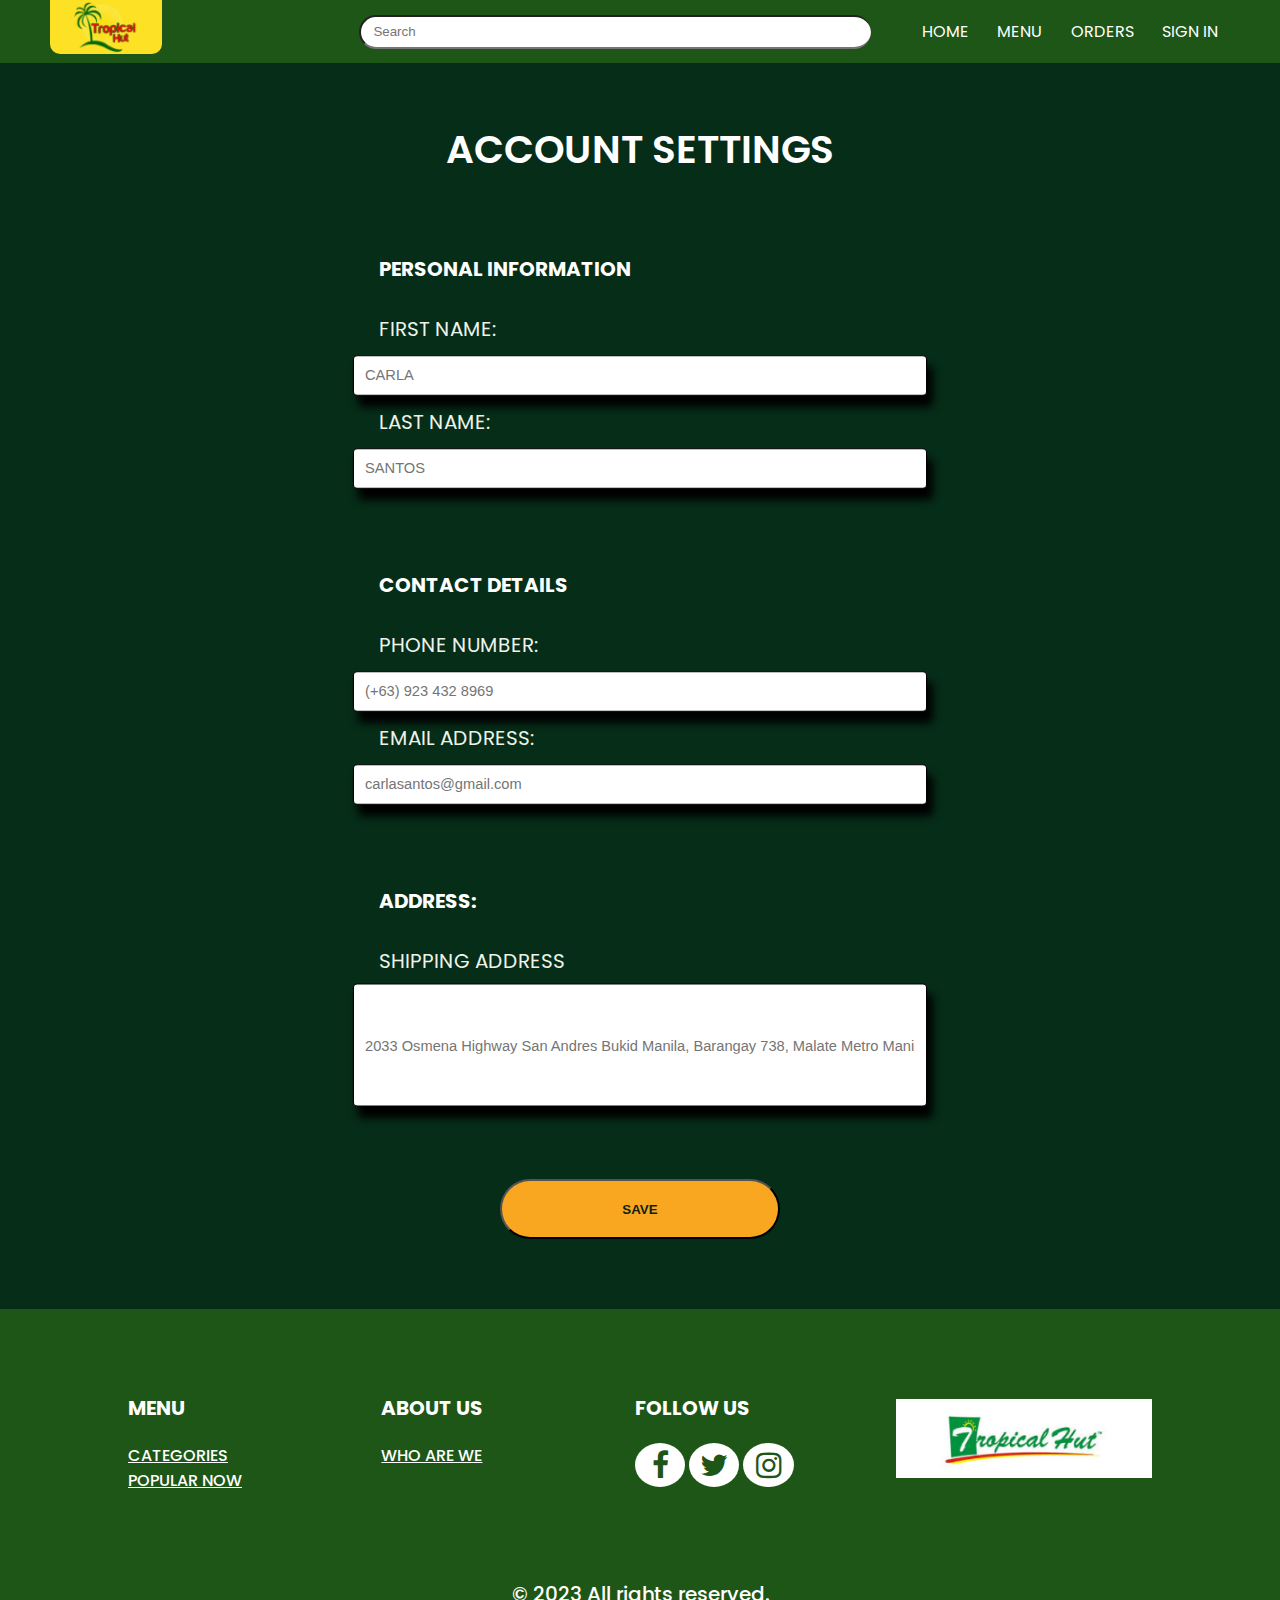
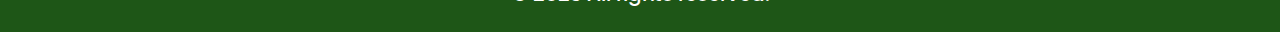
==== commit 741cfc27: "UPDATE - font color and logo" ====
--- a/account.html
+++ b/account.html
@@ -6,6 +6,7 @@
     <meta name="viewport" content="width=device-width, initial-scale=1.0">
     <title>Tropical Hut</title>
     <link rel="stylesheet" type="text/css" href="styles.css">
+    <link rel="icon" href="imgs/home/tropical-logo.png" type="image/png">
     <link rel="stylesheet" href="https://cdnjs.cloudflare.com/ajax/libs/font-awesome/4.7.0/css/font-awesome.min.css">
   </head>
   
@@ -21,7 +22,7 @@
 
     <div class="wrap">
       <div class="search">
-         <input type="text" class="searchTerm" placeholder="&#xF002; Search" style="font-family:Arial, FontAwesome">
+         <input type="text" class="searchTerm" placeholder="  Search" style="font-family:Arial, FontAwesome">
         </button>
       </div>
    </div>
@@ -36,8 +37,10 @@
 <!-- ACCOUNT SECTION -->
   <section class="account-section">
     <div class="account-container">
-        <h2>ACCOUNT SETTINGS</h2>
-
+        <div class="account-heading">
+          <h2>ACCOUNT SETTINGS</h2>
+        </div>
+        
         <form id = "account-form">
             <h3>PERSONAL INFORMATION</h3>
             <label for="name" id="name-label">FIRST NAME:
--- a/styles.css
+++ b/styles.css
@@ -487,16 +487,16 @@
     font-size: clamp(0.625rem, 0.3125rem + 1vw, 0.875rem);
     height: 40px;
     text-align: center;
-    color: #001104;
+    color: #FFFFFF;
     padding: 0 5%;
   }
 
   .burger-section h4{
-    font-weight: 700;
     font-size: clamp(0.9375rem, 0.5469rem + 1.25vw, 1.25rem);
     line-height: 30px;
-    color: #FFFFFF;
-    text-align: center;
+    color: #ffff00;
+    text-align: center;
+    font-weight: bolder;
   }
 
   .burger-section button{
@@ -579,16 +579,16 @@
     font-size: clamp(0.625rem, 0.3125rem + 1vw, 0.875rem);
     height: 40px;
     text-align: center;
-    color: #001104;
+    color: white;
     padding: 0 5%;
   }
 
   .pasta-section h4{
-    font-weight: 700;
     font-size: clamp(0.9375rem, 0.5469rem + 1.25vw, 1.25rem);
     line-height: 30px;
-    color: #FFFFFF;
-    text-align: center;
+    color: #ffff00;
+    text-align: center;
+    font-weight: bolder;
   }
 
   .pasta-section button{
@@ -671,16 +671,16 @@
     font-size: clamp(0.625rem, 0.3125rem + 1vw, 0.875rem);
     height: 40px;
     text-align: center;
-    color: #001104;
+    color: white;
     padding: 0 5%;
   }
 
   .rice-section h4{
-    font-weight: 700;
     font-size: clamp(0.9375rem, 0.5469rem + 1.25vw, 1.25rem);
     line-height: 30px;
-    color: #FFFFFF;
-    text-align: center;
+    color: #ffff00;
+    text-align: center;
+    font-weight: bolder;
   }
 
   .rice-section button{
@@ -763,16 +763,16 @@
     font-size: clamp(0.625rem, 0.3125rem + 1vw, 0.875rem);
     height: 40px;
     text-align: center;
-    color: #001104;
+    color: white;
     padding: 0 5%;
   }
 
   .beverages-section h4{
-    font-weight: 700;
     font-size: clamp(0.9375rem, 0.5469rem + 1.25vw, 1.25rem);
     line-height: 30px;
-    color: #FFFFFF;
-    text-align: center;
+    color: #ffff00;
+    text-align: center;
+    font-weight: bolder;
   }
 
   .beverages-section button{
@@ -855,16 +855,16 @@
     font-size: clamp(0.625rem, 0.3125rem + 1vw, 0.875rem);
     height: 40px;
     text-align: center;
-    color: #001104;
+    color: white;
     padding: 0 5%;
   }
 
   .sandwiches-section h4{
-    font-weight: 700;
     font-size: clamp(0.9375rem, 0.5469rem + 1.25vw, 1.25rem);
     line-height: 30px;
-    color: #FFFFFF;
-    text-align: center;
+    color: #ffff00;
+    text-align: center;
+    font-weight: bolder;
   }
 
   .sandwiches-section button{
@@ -947,16 +947,16 @@
       font-size: clamp(0.625rem, 0.3125rem + 1vw, 0.875rem);
       height: 40px;
       text-align: center;
-      color: #001104;
+      color: white;
       padding: 0 5%;
     }
   
     .four-section h4{
-      font-weight: 700;
       font-size: clamp(0.9375rem, 0.5469rem + 1.25vw, 1.25rem);
       line-height: 30px;
-      color: #FFFFFF;
+      color: #ffff00;
       text-align: center;
+      font-weight: bolder;
     }
   
     .four-section button{
@@ -1039,16 +1039,16 @@
       font-size: clamp(0.625rem, 0.3125rem + 1vw, 0.875rem);
       height: 40px;
       text-align: center;
-      color: #001104;
+      color: white;
       padding: 0 5%;
     }
   
     .six-section h4{
-      font-weight: 700;
       font-size: clamp(0.9375rem, 0.5469rem + 1.25vw, 1.25rem);
       line-height: 30px;
-      color: #FFFFFF;
+      color: #ffff00;
       text-align: center;
+      font-weight: bolder;
     }
   
     .six-section button{
@@ -1132,16 +1132,16 @@
       font-size: clamp(0.625rem, 0.3125rem + 1vw, 0.875rem);
       height: 40px;
       text-align: center;
-      color: #001104;
+      color: white;
       padding: 0 5%;
     }
   
     .desserts-section h4{
-      font-weight: 700;
       font-size: clamp(0.9375rem, 0.5469rem + 1.25vw, 1.25rem);
       line-height: 30px;
-      color: #FFFFFF;
+      color: #ffff00;
       text-align: center;
+      font-weight: bolder;
     }
   
     .desserts-section button{
@@ -1224,16 +1224,16 @@
       font-size: clamp(0.625rem, 0.3125rem + 1vw, 0.875rem);
       height: 40px;
       text-align: center;
-      color: #001104;
+      color: white;
       padding: 0 5%;
     }
   
     .value-section h4{
-      font-weight: 700;
       font-size: clamp(0.9375rem, 0.5469rem + 1.25vw, 1.25rem);
       line-height: 30px;
-      color: #FFFFFF;
+      color: #ffff00;
       text-align: center;
+      font-weight: bolder;
     }
   
     .value-section button{
@@ -1387,14 +1387,13 @@
 
 .account-section{
   background: #062D18;
-  padding-top: 180px;
+  padding-top: 20px;
   align-items: center;
   font-family: 'Poppins';
 }
 .account-section #account-form{
     margin: auto;
     width: fit-content;
-    padding-bottom: 10px;
     line-height: 40px;
 }
 .account-section label{
@@ -1422,12 +1421,14 @@
 .account-section .address{
   height: 90px;
 }
+.account-heading{
+  margin-top:100px;
+}
 .account-section h2{
   text-align: center;
   color: white;
   font-weight: 600;
   font-size: 39px;
-  line-height: 255px;
 }
 .account-section h1{
   text-align: center;
@@ -1699,8 +1700,8 @@
   height: fit-content;
   font-weight: 500;
   font-size: 20px;
-  line-height: 30px;
-  color: #60646C;
+  line-height: 75px;
+  color: white;
   margin: 0;
 }
 .footer-section h3{
